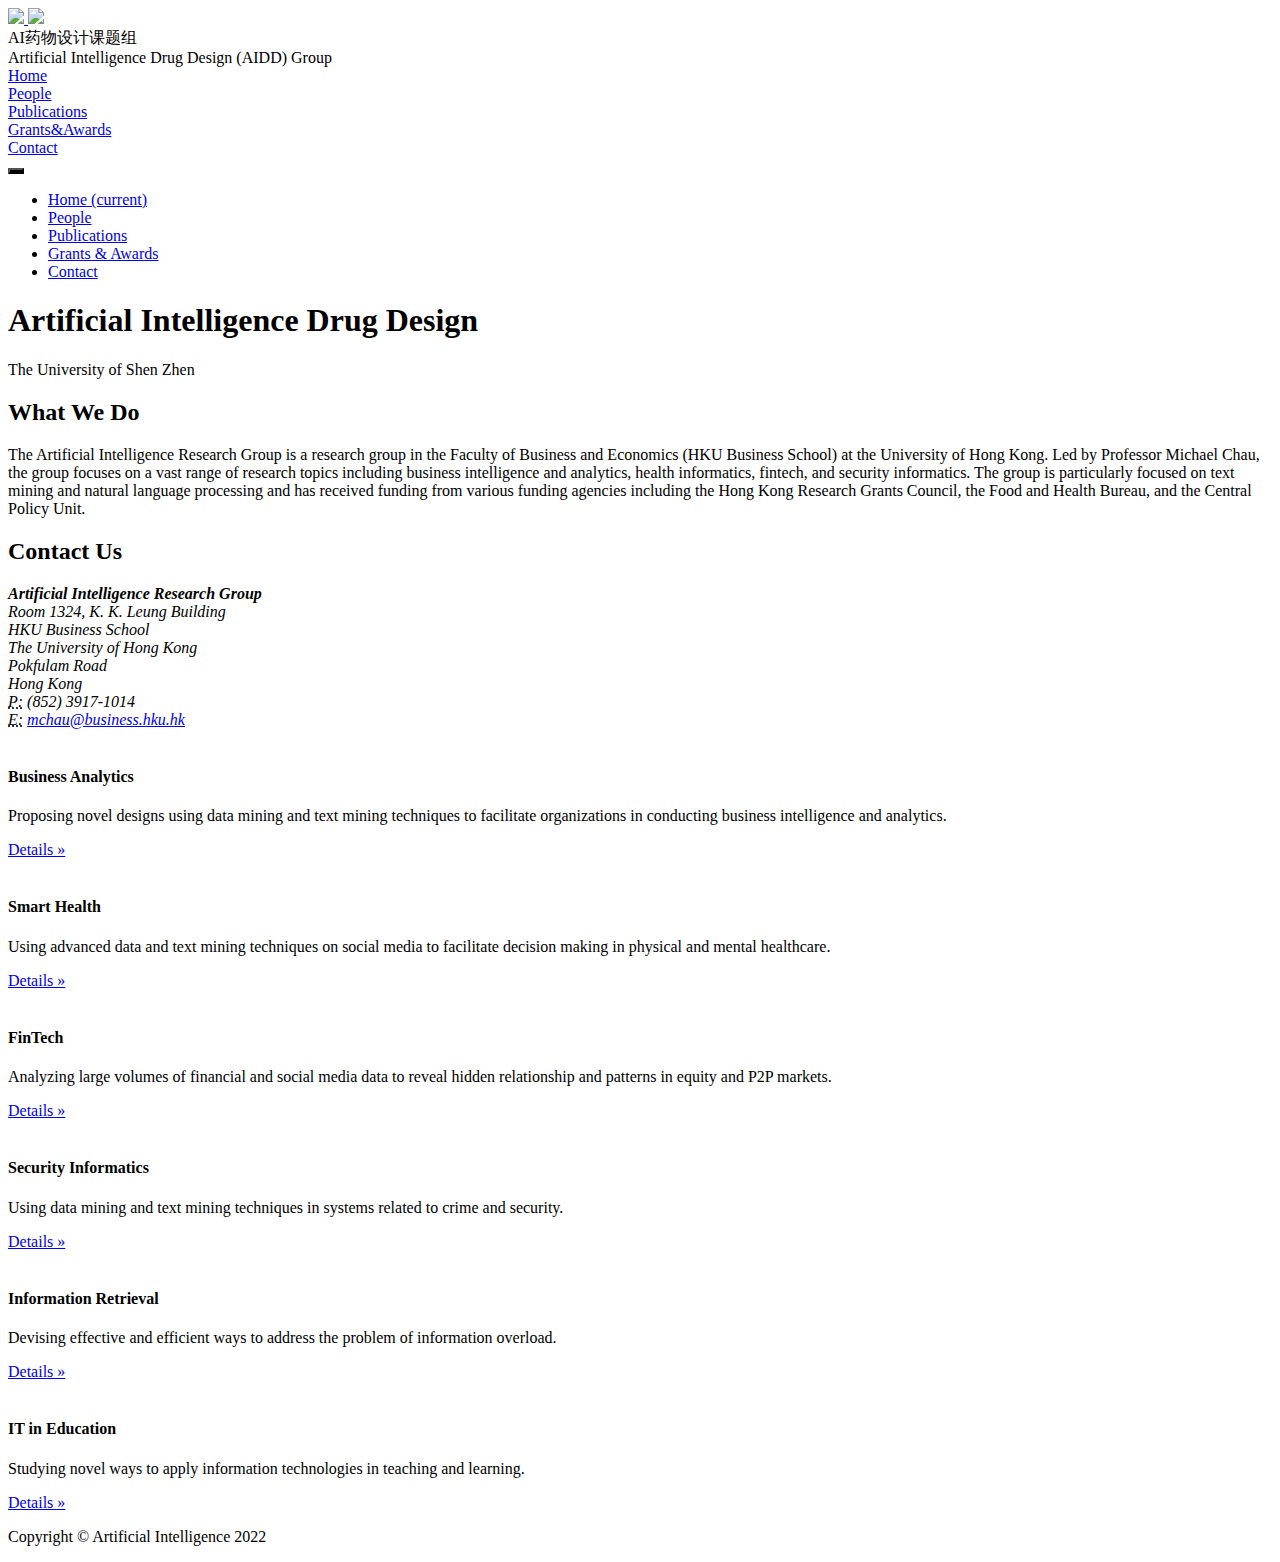
==== index.html @ dc1fd249 "Add files via upload" ====
<!DOCTYPE html>
<html lang="en">
<head>
    <meta charset="UTF-8">
    <meta http-equiv="X-UA-Compatible" content="IE=edge">
    <meta name="viewport" content="width=device-width, initial-scale=1">
    <!-- 上述3个meta标签*必须*放在最前面，任何其他内容都*必须*跟随其后！ -->
    <title>Bootstrap 101 Template</title>


    <title>Title</title>
</head>
<link rel="stylesheet" href="css/bootstrap.min.css">
<link rel="stylesheet" href="css/common.css">
<link rel="stylesheet" href="css/index.css">
<link >
<link rel="stylesheet" href="css/HKUCSS.css">
<style>


    @font-face {
        font-family:Glyphicons Halflings;
        src: url(fonts/glyphicons-halflings-regular.eot);
        src: url(fonts/glyphicons-halflings-regular.svg);
        src: url(fonts/glyphicons-halflings-regular.ttf);
        src: url(fonts/glyphicons-halflings-regular.woff);
        src: url(fonts/glyphicons-halflings-regular.woff2);
    }



</style>


<body>

<div class="header" >
    <div class="head-cont">
        <div class="head-left">
            <a href="/" class="home-img">
                <img src="img/深带图标.png" class="logo_school" />
                <img src="img/带logo2.png" class="logo_collage" />
            </a>
            <div class="head-txt">
                <div class="name b">AI药物设计课题组</div>
                <div class="small">Artificial Intelligence Drug Design (AIDD) Group</div>
            </div>
        </div>



            <div class="head-right" style="border: red">
                <div class="pc-con" style="border: red">
                    <div class="head-nav2" style="background-color: ">
                        <div class="nav active">
                            <a href="/">Home</a>
                        </div>
                        <div class="nav">
                            <a href="pages/university/index">People</a>
                        </div>

                        <div class="nav">
                            <a href="pages/organization/index">Publications</a>
                        </div>
                        <div class="nav">
                            <a href="pages/teacherTeam/index?p=1&zc=1">Grants&Awards</a>
                        </div>
                        <div class="nav">
                            <a href="pages/research/index?y=2023">Contact</a>
                        </div>
                    </div>
                </div>

                <div class="mobile-con">
                    <button class="navbar-toggler" type="button" data-toggle="collapse" data-target="#navbarResponsive" style="background-color: black" >
                        <span class="glyphicon glyphicon-th-list"></span>
<!--                        <span class="glyphicon glyphicon-user"></span>-->
                    </button>
                    <div class="collapse navbar-collapse" id="navbarResponsive">
                        <ul class="navbar-nav ml-auto">
                            <li class="nav-item active">
                                <a class="nav-link" href="index.html" >Home
                                    <span class="sr-only">(current)</span>
                                </a>
                            </li>

                            <li class="nav-item">
                                <a class="nav-link" href="people.html" >People</a>
                            </li>

                            <li class="nav-item">
                                <a class="nav-link" href="publications.html">Publications</a>
                            </li>

                            <li class="nav-item">
                                <a class="nav-link" href="grants.html">Grants & Awards</a>
                            </li>

                            <li class="nav-item">
                                <a class="nav-link" href="contact.html">Contact</a>
                            </li>
                        </ul>
                    </div>


                    <!--            <a href="javascript:void(0)" class="nav-btn"></a>-->
                    <!--            <div class="container">-->
                    <!--            </div>-->
                </div> <!-- mobile -->




                <!-- -->
            </div>

    </div>


</div>




<!-- Header with Background Image -->
<header class="business-header clearfix">
    <div class="container">
        <div class="row">
            <div class="col-lg-12">
                <!-- <h1 class="display-4 text-center text-white mt-4">Artificial Intelligence Research</h1> -->
                <h1 class="h1 text-center text-white mt-4">Artificial Intelligence Drug Design</h1>
                <p class = "lead text-center text-white">The University of Shen Zhen</p>
            </div>
            <div class="clearfix"></div>
        </div>
        <div class="clearfix"></div>
    </div>
    <div class="clearfix"></div>
</header>

<!--&lt;!&ndash; Page Content &ndash;&gt;-->
<!--<div class="container">-->

<!--    <div class="row">-->
<!--        <div class="col-sm-8">-->
<!--            <h2 class="mt-4">What We Do</h2>-->
<!--            <p>The Artificial Intelligence Research Group is a research group in the Faculty of Business and Economics (HKU Business School) at the University of Hong Kong.-->
<!--                Led by Professor Michael Chau, the group focuses on a vast range of research topics including business intelligence and analytics, health informatics,-->
<!--                fintech, and security informatics. The group is particularly focused on text mining and natural language processing and has received funding from various-->
<!--                funding agencies including the Hong Kong Research Grants Council, the Food and Health Bureau, and the Central Policy Unit.-->
<!--                &lt;!&ndash;-->
<!--                <p>-->
<!--                  <a class="btn btn-primary btn-lg" href="./contact.html">Call to Action &raquo;</a>-->
<!--                </p>-->
<!--                &ndash;&gt;-->
<!--        </div>-->
<!--        <div class="col-sm-4">-->
<!--            <h2 class="mt-4">Contact Us</h2>-->
<!--            <address>-->
<!--                <strong>Artificial Intelligence Research Group</strong>-->
<!--                <br>Room 1324, K. K. Leung Building-->
<!--                <br>HKU Business School-->
<!--                <br>The University of Hong Kong-->
<!--                <br>Pokfulam Road-->
<!--                <br>Hong Kong-->
<!--                <br>-->
<!--            </address>-->
<!--            <address>-->
<!--                <abbr title="Phone">P:</abbr>-->
<!--                (852) 3917-1014-->
<!--                <br>-->
<!--                <abbr title="Email">E:</abbr>-->
<!--                <a href="mailto:mchau@business.hku.hk">mchau@business.hku.hk</a>-->
<!--            </address>-->
<!--        </div>-->
<!--    </div>-->
<!--    &lt;!&ndash; /.row &ndash;&gt;-->

<!--    <div class="row">-->
<!--        <div class="col-sm-4 my-4">-->
<!--            <div class="card">-->
<!--                <img class="card-img-top" src="./img/index/bus-intel-300-200.png" alt="">-->
<!--                <div class="card-body">-->
<!--                    <h4 class="card-title">Business Analytics</h4>-->
<!--                    <p class="card-text">Proposing novel designs using data mining and text mining techniques to facilitate organizations in conducting business intelligence and analytics.</p>-->
<!--                </div>-->

<!--                <div class="card-footer">-->
<!--                    <a href="./analytics.html" class="btn btn-primary">Details &raquo;</a>-->
<!--                </div>-->

<!--            </div>-->
<!--        </div>-->
<!--        <div class="col-sm-4 my-4">-->
<!--            <div class="card">-->
<!--                <img class="card-img-top" src="./img/index/smart-health-300-200.png" alt="">-->
<!--                <div class="card-body">-->
<!--                    <h4 class="card-title">Smart Health</h4>-->
<!--                    <p class="card-text">Using advanced data and text mining techniques on social media to facilitate decision making in physical and mental healthcare.</p>-->
<!--                </div>-->

<!--                <div class="card-footer">-->
<!--                    <a href="./healthcare.html" class="btn btn-primary">Details &raquo;</a>-->
<!--                </div>-->
<!--            </div>-->
<!--        </div>-->
<!--        <div class="col-sm-4 my-4">-->
<!--            <div class="card">-->
<!--                <img class="card-img-top" src="./img/index/fintech-300-200.png" alt="">-->
<!--                <div class="card-body">-->
<!--                    <h4 class="card-title">FinTech</h4>-->
<!--                    <p class="card-text">Analyzing large volumes of financial and social media data to reveal hidden relationship and patterns in equity and P2P markets.</p>-->
<!--                </div>-->
<!--                <div class="card-footer">-->
<!--                    <a href="./fintech.html" class="btn btn-primary">Details &raquo;</a>-->
<!--                </div>-->
<!--            </div>-->
<!--        </div>-->

<!--        <div class="col-sm-4 my-4">-->
<!--            <div class="card">-->
<!--                <img class="card-img-top" src="./img/index/security-informatics-300-200.png" alt="">-->
<!--                <div class="card-body">-->
<!--                    <h4 class="card-title">Security Informatics</h4>-->
<!--                    <p class="card-text">Using data mining and text mining techniques in systems related to crime and security.</p>-->
<!--                </div>-->

<!--                <div class="card-footer">-->
<!--                    <a href="./security.html" class="btn btn-primary">Details &raquo;</a>-->
<!--                </div>-->
<!--            </div>-->
<!--        </div>-->


<!--        <div class="col-sm-4 my-4">-->
<!--            <div class="card">-->
<!--                <img class="card-img-top" src="./img/index/info-retrieval-300-200.png" alt="">-->
<!--                <div class="card-body">-->
<!--                    <h4 class="card-title">Information Retrieval</h4>-->
<!--                    <p class="card-text">Devising effective and efficient ways to address the problem of information overload.</p>-->
<!--                </div>-->

<!--                <div class="card-footer">-->
<!--                    <a href="./retrieval.html" class="btn btn-primary">Details &raquo;</a>-->
<!--                </div>-->
<!--            </div>-->
<!--        </div>-->

<!--        <div class="col-sm-4 my-4">-->
<!--            <div class="card">-->
<!--                <img class="card-img-top" src="./img/index/it-edu-300-200.png" alt="">-->
<!--                <div class="card-body">-->
<!--                    <h4 class="card-title">IT in Education</h4>-->
<!--                    <p class="card-text">Studying novel ways to apply information technologies in teaching and learning.</p>-->
<!--                </div>-->

<!--                <div class="card-footer">-->
<!--                    <a href="./education.html" class="btn btn-primary">Details &raquo;</a>-->
<!--                </div>-->
<!--            </div>-->
<!--        </div>-->

<!--    </div>-->
<!--    &lt;!&ndash; /.row &ndash;&gt;-->

<!--</div>-->
<!--&lt;!&ndash; /.container &ndash;&gt;-->

<!--&lt;!&ndash; Footer &ndash;&gt;-->
<!--<footer class="py-5 bg-dark">-->
<!--    <div class="container">-->
<!--        <p class="m-0 text-center text-white">Copyright &copy; Artificial Intelligence 2022</p>-->
<!--    </div>-->
<!--    &lt;!&ndash; /.container &ndash;&gt;-->
<!--</footer>-->

<!-- Page Content -->
<div class="container">

    <div class="row">
        <div class="col-sm-8">
            <h2 class="mt-4">What We Do</h2>
            <p>The Artificial Intelligence Research Group is a research group in the Faculty of Business and Economics (HKU Business School) at the University of Hong Kong.
                Led by Professor Michael Chau, the group focuses on a vast range of research topics including business intelligence and analytics, health informatics,
                fintech, and security informatics. The group is particularly focused on text mining and natural language processing and has received funding from various
                funding agencies including the Hong Kong Research Grants Council, the Food and Health Bureau, and the Central Policy Unit.
                <!--
                <p>
                  <a class="btn btn-primary btn-lg" href="./contact.html">Call to Action &raquo;</a>
                </p>
                -->
        </div>
        <div class="col-sm-4">
            <h2 class="mt-4">Contact Us</h2>
            <address>
                <strong>Artificial Intelligence Research Group</strong>
                <br>Room 1324, K. K. Leung Building
                <br>HKU Business School
                <br>The University of Hong Kong
                <br>Pokfulam Road
                <br>Hong Kong
                <br>
            </address>
            <address>
                <abbr title="Phone">P:</abbr>
                (852) 3917-1014
                <br>
                <abbr title="Email">E:</abbr>
                <a href="mailto:mchau@business.hku.hk">mchau@business.hku.hk</a>
            </address>
        </div>
    </div>
    <!-- /.row -->

    <div class="row">
        <div class="col-sm-4 my-4">
            <div class="card">
                <img class="card-img-top" src="./img/index/bus-intel-300-200.png" alt="">
                <div class="card-body">
                    <h4 class="card-title">Business Analytics</h4>
                    <p class="card-text">Proposing novel designs using data mining and text mining techniques to facilitate organizations in conducting business intelligence and analytics.</p>
                </div>

                <div class="card-footer">
                    <a href="./analytics.html" class="btn btn-primary">Details &raquo;</a>
                </div>

            </div>
        </div>
        <div class="col-sm-4 my-4">
            <div class="card">
                <img class="card-img-top" src="./img/index/smart-health-300-200.png" alt="">
                <div class="card-body">
                    <h4 class="card-title">Smart Health</h4>
                    <p class="card-text">Using advanced data and text mining techniques on social media to facilitate decision making in physical and mental healthcare.</p>
                </div>

                <div class="card-footer">
                    <a href="./healthcare.html" class="btn btn-primary">Details &raquo;</a>
                </div>
            </div>
        </div>
        <div class="col-sm-4 my-4">
            <div class="card">
                <img class="card-img-top" src="./img/index/fintech-300-200.png" alt="">
                <div class="card-body">
                    <h4 class="card-title">FinTech</h4>
                    <p class="card-text">Analyzing large volumes of financial and social media data to reveal hidden relationship and patterns in equity and P2P markets.</p>
                </div>
                <div class="card-footer">
                    <a href="./fintech.html" class="btn btn-primary">Details &raquo;</a>
                </div>
            </div>
        </div>

        <div class="col-sm-4 my-4">
            <div class="card">
                <img class="card-img-top" src="./img/index/security-informatics-300-200.png" alt="">
                <div class="card-body">
                    <h4 class="card-title">Security Informatics</h4>
                    <p class="card-text">Using data mining and text mining techniques in systems related to crime and security.</p>
                </div>

                <div class="card-footer">
                    <a href="./security.html" class="btn btn-primary">Details &raquo;</a>
                </div>
            </div>
        </div>


        <div class="col-sm-4 my-4">
            <div class="card">
                <img class="card-img-top" src="./img/index/info-retrieval-300-200.png" alt="">
                <div class="card-body">
                    <h4 class="card-title">Information Retrieval</h4>
                    <p class="card-text">Devising effective and efficient ways to address the problem of information overload.</p>
                </div>

                <div class="card-footer">
                    <a href="./retrieval.html" class="btn btn-primary">Details &raquo;</a>
                </div>
            </div>
        </div>

        <div class="col-sm-4 my-4">
            <div class="card">
                <img class="card-img-top" src="./img/index/it-edu-300-200.png" alt="">
                <div class="card-body">
                    <h4 class="card-title">IT in Education</h4>
                    <p class="card-text">Studying novel ways to apply information technologies in teaching and learning.</p>
                </div>

                <div class="card-footer">
                    <a href="./education.html" class="btn btn-primary">Details &raquo;</a>
                </div>
            </div>
        </div>

    </div>
    <!-- /.row -->

</div>
<!-- /.container -->

<!-- Footer -->
<footer class="py-5 bg-dark">
    <div class="container-fluid">

        <p class="m-0 text-center text-white">Copyright &copy; Artificial Intelligence 2022</p>
    </div>
    <!-- /.container -->
</footer>











</body>
<script src="css/jquery-3.4.1.js"></script>
<script src="css/bootstrap.min.js"></script>
<script src="css/common.js"></script>
</html>






<!--                </div>-->

<!--            </div>-->
<!--       </div>-->
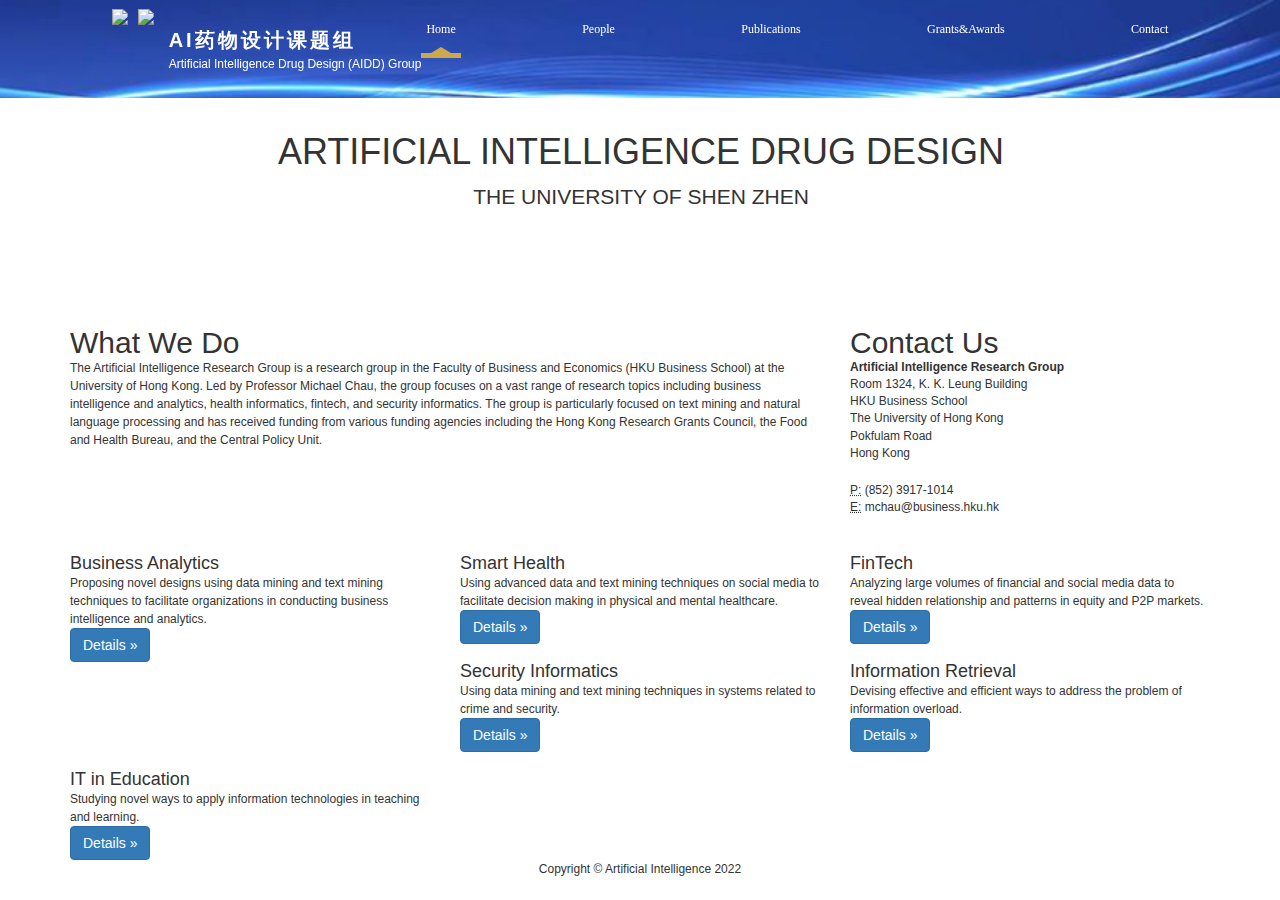
==== commit 07b3de16: "Update index.html" ====
--- a/index.html
+++ b/index.html
@@ -1,438 +1,438 @@
-<!DOCTYPE html>
-<html lang="en">
-<head>
-    <meta charset="UTF-8">
-    <meta http-equiv="X-UA-Compatible" content="IE=edge">
-    <meta name="viewport" content="width=device-width, initial-scale=1">
-    <!-- 上述3个meta标签*必须*放在最前面，任何其他内容都*必须*跟随其后！ -->
-    <title>Bootstrap 101 Template</title>
-
-
-    <title>Title</title>
-</head>
-<link rel="stylesheet" href="css/bootstrap.min.css">
-<link rel="stylesheet" href="css/common.css">
-<link rel="stylesheet" href="css/index.css">
-<link >
-<link rel="stylesheet" href="css/HKUCSS.css">
-<style>
-
-
-    @font-face {
-        font-family:Glyphicons Halflings;
-        src: url(fonts/glyphicons-halflings-regular.eot);
-        src: url(fonts/glyphicons-halflings-regular.svg);
-        src: url(fonts/glyphicons-halflings-regular.ttf);
-        src: url(fonts/glyphicons-halflings-regular.woff);
-        src: url(fonts/glyphicons-halflings-regular.woff2);
-    }
-
-
-
-</style>
-
-
-<body>
-
-<div class="header" >
-    <div class="head-cont">
-        <div class="head-left">
-            <a href="/" class="home-img">
-                <img src="img/深带图标.png" class="logo_school" />
-                <img src="img/带logo2.png" class="logo_collage" />
-            </a>
-            <div class="head-txt">
-                <div class="name b">AI药物设计课题组</div>
-                <div class="small">Artificial Intelligence Drug Design (AIDD) Group</div>
-            </div>
-        </div>
-
-
-
-            <div class="head-right" style="border: red">
-                <div class="pc-con" style="border: red">
-                    <div class="head-nav2" style="background-color: ">
-                        <div class="nav active">
-                            <a href="/">Home</a>
-                        </div>
-                        <div class="nav">
-                            <a href="pages/university/index">People</a>
-                        </div>
-
-                        <div class="nav">
-                            <a href="pages/organization/index">Publications</a>
-                        </div>
-                        <div class="nav">
-                            <a href="pages/teacherTeam/index?p=1&zc=1">Grants&Awards</a>
-                        </div>
-                        <div class="nav">
-                            <a href="pages/research/index?y=2023">Contact</a>
-                        </div>
-                    </div>
-                </div>
-
-                <div class="mobile-con">
-                    <button class="navbar-toggler" type="button" data-toggle="collapse" data-target="#navbarResponsive" style="background-color: black" >
-                        <span class="glyphicon glyphicon-th-list"></span>
-<!--                        <span class="glyphicon glyphicon-user"></span>-->
-                    </button>
-                    <div class="collapse navbar-collapse" id="navbarResponsive">
-                        <ul class="navbar-nav ml-auto">
-                            <li class="nav-item active">
-                                <a class="nav-link" href="index.html" >Home
-                                    <span class="sr-only">(current)</span>
-                                </a>
-                            </li>
-
-                            <li class="nav-item">
-                                <a class="nav-link" href="people.html" >People</a>
-                            </li>
-
-                            <li class="nav-item">
-                                <a class="nav-link" href="publications.html">Publications</a>
-                            </li>
-
-                            <li class="nav-item">
-                                <a class="nav-link" href="grants.html">Grants & Awards</a>
-                            </li>
-
-                            <li class="nav-item">
-                                <a class="nav-link" href="contact.html">Contact</a>
-                            </li>
-                        </ul>
-                    </div>
-
-
-                    <!--            <a href="javascript:void(0)" class="nav-btn"></a>-->
-                    <!--            <div class="container">-->
-                    <!--            </div>-->
-                </div> <!-- mobile -->
-
-
-
-
-                <!-- -->
-            </div>
-
-    </div>
-
-
-</div>
-
-
-
-
-<!-- Header with Background Image -->
-<header class="business-header clearfix">
-    <div class="container">
-        <div class="row">
-            <div class="col-lg-12">
-                <!-- <h1 class="display-4 text-center text-white mt-4">Artificial Intelligence Research</h1> -->
-                <h1 class="h1 text-center text-white mt-4">Artificial Intelligence Drug Design</h1>
-                <p class = "lead text-center text-white">The University of Shen Zhen</p>
-            </div>
-            <div class="clearfix"></div>
-        </div>
-        <div class="clearfix"></div>
-    </div>
-    <div class="clearfix"></div>
-</header>
-
-<!--&lt;!&ndash; Page Content &ndash;&gt;-->
-<!--<div class="container">-->
-
-<!--    <div class="row">-->
-<!--        <div class="col-sm-8">-->
-<!--            <h2 class="mt-4">What We Do</h2>-->
-<!--            <p>The Artificial Intelligence Research Group is a research group in the Faculty of Business and Economics (HKU Business School) at the University of Hong Kong.-->
-<!--                Led by Professor Michael Chau, the group focuses on a vast range of research topics including business intelligence and analytics, health informatics,-->
-<!--                fintech, and security informatics. The group is particularly focused on text mining and natural language processing and has received funding from various-->
-<!--                funding agencies including the Hong Kong Research Grants Council, the Food and Health Bureau, and the Central Policy Unit.-->
-<!--                &lt;!&ndash;-->
-<!--                <p>-->
-<!--                  <a class="btn btn-primary btn-lg" href="./contact.html">Call to Action &raquo;</a>-->
-<!--                </p>-->
-<!--                &ndash;&gt;-->
-<!--        </div>-->
-<!--        <div class="col-sm-4">-->
-<!--            <h2 class="mt-4">Contact Us</h2>-->
-<!--            <address>-->
-<!--                <strong>Artificial Intelligence Research Group</strong>-->
-<!--                <br>Room 1324, K. K. Leung Building-->
-<!--                <br>HKU Business School-->
-<!--                <br>The University of Hong Kong-->
-<!--                <br>Pokfulam Road-->
-<!--                <br>Hong Kong-->
-<!--                <br>-->
-<!--            </address>-->
-<!--            <address>-->
-<!--                <abbr title="Phone">P:</abbr>-->
-<!--                (852) 3917-1014-->
-<!--                <br>-->
-<!--                <abbr title="Email">E:</abbr>-->
-<!--                <a href="mailto:mchau@business.hku.hk">mchau@business.hku.hk</a>-->
-<!--            </address>-->
-<!--        </div>-->
-<!--    </div>-->
-<!--    &lt;!&ndash; /.row &ndash;&gt;-->
-
-<!--    <div class="row">-->
-<!--        <div class="col-sm-4 my-4">-->
-<!--            <div class="card">-->
-<!--                <img class="card-img-top" src="./img/index/bus-intel-300-200.png" alt="">-->
-<!--                <div class="card-body">-->
-<!--                    <h4 class="card-title">Business Analytics</h4>-->
-<!--                    <p class="card-text">Proposing novel designs using data mining and text mining techniques to facilitate organizations in conducting business intelligence and analytics.</p>-->
-<!--                </div>-->
-
-<!--                <div class="card-footer">-->
-<!--                    <a href="./analytics.html" class="btn btn-primary">Details &raquo;</a>-->
-<!--                </div>-->
-
-<!--            </div>-->
-<!--        </div>-->
-<!--        <div class="col-sm-4 my-4">-->
-<!--            <div class="card">-->
-<!--                <img class="card-img-top" src="./img/index/smart-health-300-200.png" alt="">-->
-<!--                <div class="card-body">-->
-<!--                    <h4 class="card-title">Smart Health</h4>-->
-<!--                    <p class="card-text">Using advanced data and text mining techniques on social media to facilitate decision making in physical and mental healthcare.</p>-->
-<!--                </div>-->
-
-<!--                <div class="card-footer">-->
-<!--                    <a href="./healthcare.html" class="btn btn-primary">Details &raquo;</a>-->
-<!--                </div>-->
-<!--            </div>-->
-<!--        </div>-->
-<!--        <div class="col-sm-4 my-4">-->
-<!--            <div class="card">-->
-<!--                <img class="card-img-top" src="./img/index/fintech-300-200.png" alt="">-->
-<!--                <div class="card-body">-->
-<!--                    <h4 class="card-title">FinTech</h4>-->
-<!--                    <p class="card-text">Analyzing large volumes of financial and social media data to reveal hidden relationship and patterns in equity and P2P markets.</p>-->
-<!--                </div>-->
-<!--                <div class="card-footer">-->
-<!--                    <a href="./fintech.html" class="btn btn-primary">Details &raquo;</a>-->
-<!--                </div>-->
-<!--            </div>-->
-<!--        </div>-->
-
-<!--        <div class="col-sm-4 my-4">-->
-<!--            <div class="card">-->
-<!--                <img class="card-img-top" src="./img/index/security-informatics-300-200.png" alt="">-->
-<!--                <div class="card-body">-->
-<!--                    <h4 class="card-title">Security Informatics</h4>-->
-<!--                    <p class="card-text">Using data mining and text mining techniques in systems related to crime and security.</p>-->
-<!--                </div>-->
-
-<!--                <div class="card-footer">-->
-<!--                    <a href="./security.html" class="btn btn-primary">Details &raquo;</a>-->
-<!--                </div>-->
-<!--            </div>-->
-<!--        </div>-->
-
-
-<!--        <div class="col-sm-4 my-4">-->
-<!--            <div class="card">-->
-<!--                <img class="card-img-top" src="./img/index/info-retrieval-300-200.png" alt="">-->
-<!--                <div class="card-body">-->
-<!--                    <h4 class="card-title">Information Retrieval</h4>-->
-<!--                    <p class="card-text">Devising effective and efficient ways to address the problem of information overload.</p>-->
-<!--                </div>-->
-
-<!--                <div class="card-footer">-->
-<!--                    <a href="./retrieval.html" class="btn btn-primary">Details &raquo;</a>-->
-<!--                </div>-->
-<!--            </div>-->
-<!--        </div>-->
-
-<!--        <div class="col-sm-4 my-4">-->
-<!--            <div class="card">-->
-<!--                <img class="card-img-top" src="./img/index/it-edu-300-200.png" alt="">-->
-<!--                <div class="card-body">-->
-<!--                    <h4 class="card-title">IT in Education</h4>-->
-<!--                    <p class="card-text">Studying novel ways to apply information technologies in teaching and learning.</p>-->
-<!--                </div>-->
-
-<!--                <div class="card-footer">-->
-<!--                    <a href="./education.html" class="btn btn-primary">Details &raquo;</a>-->
-<!--                </div>-->
-<!--            </div>-->
-<!--        </div>-->
-
-<!--    </div>-->
-<!--    &lt;!&ndash; /.row &ndash;&gt;-->
-
-<!--</div>-->
-<!--&lt;!&ndash; /.container &ndash;&gt;-->
-
-<!--&lt;!&ndash; Footer &ndash;&gt;-->
-<!--<footer class="py-5 bg-dark">-->
-<!--    <div class="container">-->
-<!--        <p class="m-0 text-center text-white">Copyright &copy; Artificial Intelligence 2022</p>-->
-<!--    </div>-->
-<!--    &lt;!&ndash; /.container &ndash;&gt;-->
-<!--</footer>-->
-
-<!-- Page Content -->
-<div class="container">
-
-    <div class="row">
-        <div class="col-sm-8">
-            <h2 class="mt-4">What We Do</h2>
-            <p>The Artificial Intelligence Research Group is a research group in the Faculty of Business and Economics (HKU Business School) at the University of Hong Kong.
-                Led by Professor Michael Chau, the group focuses on a vast range of research topics including business intelligence and analytics, health informatics,
-                fintech, and security informatics. The group is particularly focused on text mining and natural language processing and has received funding from various
-                funding agencies including the Hong Kong Research Grants Council, the Food and Health Bureau, and the Central Policy Unit.
-                <!--
-                <p>
-                  <a class="btn btn-primary btn-lg" href="./contact.html">Call to Action &raquo;</a>
-                </p>
-                -->
-        </div>
-        <div class="col-sm-4">
-            <h2 class="mt-4">Contact Us</h2>
-            <address>
-                <strong>Artificial Intelligence Research Group</strong>
-                <br>Room 1324, K. K. Leung Building
-                <br>HKU Business School
-                <br>The University of Hong Kong
-                <br>Pokfulam Road
-                <br>Hong Kong
-                <br>
-            </address>
-            <address>
-                <abbr title="Phone">P:</abbr>
-                (852) 3917-1014
-                <br>
-                <abbr title="Email">E:</abbr>
-                <a href="mailto:mchau@business.hku.hk">mchau@business.hku.hk</a>
-            </address>
-        </div>
-    </div>
-    <!-- /.row -->
-
-    <div class="row">
-        <div class="col-sm-4 my-4">
-            <div class="card">
-                <img class="card-img-top" src="./img/index/bus-intel-300-200.png" alt="">
-                <div class="card-body">
-                    <h4 class="card-title">Business Analytics</h4>
-                    <p class="card-text">Proposing novel designs using data mining and text mining techniques to facilitate organizations in conducting business intelligence and analytics.</p>
-                </div>
-
-                <div class="card-footer">
-                    <a href="./analytics.html" class="btn btn-primary">Details &raquo;</a>
-                </div>
-
-            </div>
-        </div>
-        <div class="col-sm-4 my-4">
-            <div class="card">
-                <img class="card-img-top" src="./img/index/smart-health-300-200.png" alt="">
-                <div class="card-body">
-                    <h4 class="card-title">Smart Health</h4>
-                    <p class="card-text">Using advanced data and text mining techniques on social media to facilitate decision making in physical and mental healthcare.</p>
-                </div>
-
-                <div class="card-footer">
-                    <a href="./healthcare.html" class="btn btn-primary">Details &raquo;</a>
-                </div>
-            </div>
-        </div>
-        <div class="col-sm-4 my-4">
-            <div class="card">
-                <img class="card-img-top" src="./img/index/fintech-300-200.png" alt="">
-                <div class="card-body">
-                    <h4 class="card-title">FinTech</h4>
-                    <p class="card-text">Analyzing large volumes of financial and social media data to reveal hidden relationship and patterns in equity and P2P markets.</p>
-                </div>
-                <div class="card-footer">
-                    <a href="./fintech.html" class="btn btn-primary">Details &raquo;</a>
-                </div>
-            </div>
-        </div>
-
-        <div class="col-sm-4 my-4">
-            <div class="card">
-                <img class="card-img-top" src="./img/index/security-informatics-300-200.png" alt="">
-                <div class="card-body">
-                    <h4 class="card-title">Security Informatics</h4>
-                    <p class="card-text">Using data mining and text mining techniques in systems related to crime and security.</p>
-                </div>
-
-                <div class="card-footer">
-                    <a href="./security.html" class="btn btn-primary">Details &raquo;</a>
-                </div>
-            </div>
-        </div>
-
-
-        <div class="col-sm-4 my-4">
-            <div class="card">
-                <img class="card-img-top" src="./img/index/info-retrieval-300-200.png" alt="">
-                <div class="card-body">
-                    <h4 class="card-title">Information Retrieval</h4>
-                    <p class="card-text">Devising effective and efficient ways to address the problem of information overload.</p>
-                </div>
-
-                <div class="card-footer">
-                    <a href="./retrieval.html" class="btn btn-primary">Details &raquo;</a>
-                </div>
-            </div>
-        </div>
-
-        <div class="col-sm-4 my-4">
-            <div class="card">
-                <img class="card-img-top" src="./img/index/it-edu-300-200.png" alt="">
-                <div class="card-body">
-                    <h4 class="card-title">IT in Education</h4>
-                    <p class="card-text">Studying novel ways to apply information technologies in teaching and learning.</p>
-                </div>
-
-                <div class="card-footer">
-                    <a href="./education.html" class="btn btn-primary">Details &raquo;</a>
-                </div>
-            </div>
-        </div>
-
-    </div>
-    <!-- /.row -->
-
-</div>
-<!-- /.container -->
-
-<!-- Footer -->
-<footer class="py-5 bg-dark">
-    <div class="container-fluid">
-
-        <p class="m-0 text-center text-white">Copyright &copy; Artificial Intelligence 2022</p>
-    </div>
-    <!-- /.container -->
-</footer>
-
-
-
-
-
-
-
-
-
-
-
-</body>
-<script src="css/jquery-3.4.1.js"></script>
-<script src="css/bootstrap.min.js"></script>
-<script src="css/common.js"></script>
-</html>
-
-
-
-
-
-
-<!--                </div>-->
-
-<!--            </div>-->
-<!--       </div>-->+<!DOCTYPE html>
+<html lang="en">
+<head>
+    <meta charset="UTF-8">
+    <meta http-equiv="X-UA-Compatible" content="IE=edge">
+    <meta name="viewport" content="width=device-width, initial-scale=1">
+    <!-- 上述3个meta标签*必须*放在最前面，任何其他内容都*必须*跟随其后！ -->
+    <title>Bootstrap 101 Template</title>
+
+
+    <title>Title</title>
+</head>
+<link rel="stylesheet" href="src/css/bootstrap.min.css">
+<link rel="stylesheet" href="src/css/common.css">
+<link rel="stylesheet" href="src/css/index.css">
+<link >
+<link rel="stylesheet" href="src/css/HKUCSS.css">
+<style>
+
+
+    @font-face {
+        font-family:Glyphicons Halflings;
+        src: url(fonts/glyphicons-halflings-regular.eot);
+        src: url(fonts/glyphicons-halflings-regular.svg);
+        src: url(fonts/glyphicons-halflings-regular.ttf);
+        src: url(fonts/glyphicons-halflings-regular.woff);
+        src: url(fonts/glyphicons-halflings-regular.woff2);
+    }
+
+
+
+</style>
+
+
+<body>
+
+<div class="header" >
+    <div class="head-cont">
+        <div class="head-left">
+            <a href="/" class="home-img">
+                <img src="img/深带图标.png" class="logo_school" />
+                <img src="img/带logo2.png" class="logo_collage" />
+            </a>
+            <div class="head-txt">
+                <div class="name b">AI药物设计课题组</div>
+                <div class="small">Artificial Intelligence Drug Design (AIDD) Group</div>
+            </div>
+        </div>
+
+
+
+            <div class="head-right" style="border: red">
+                <div class="pc-con" style="border: red">
+                    <div class="head-nav2" style="background-color: ">
+                        <div class="nav active">
+                            <a href="/">Home</a>
+                        </div>
+                        <div class="nav">
+                            <a href="pages/university/index">People</a>
+                        </div>
+
+                        <div class="nav">
+                            <a href="pages/organization/index">Publications</a>
+                        </div>
+                        <div class="nav">
+                            <a href="pages/teacherTeam/index?p=1&zc=1">Grants&Awards</a>
+                        </div>
+                        <div class="nav">
+                            <a href="pages/research/index?y=2023">Contact</a>
+                        </div>
+                    </div>
+                </div>
+
+                <div class="mobile-con">
+                    <button class="navbar-toggler" type="button" data-toggle="collapse" data-target="#navbarResponsive" style="background-color: black" >
+                        <span class="glyphicon glyphicon-th-list"></span>
+<!--                        <span class="glyphicon glyphicon-user"></span>-->
+                    </button>
+                    <div class="collapse navbar-collapse" id="navbarResponsive">
+                        <ul class="navbar-nav ml-auto">
+                            <li class="nav-item active">
+                                <a class="nav-link" href="index.html" >Home
+                                    <span class="sr-only">(current)</span>
+                                </a>
+                            </li>
+
+                            <li class="nav-item">
+                                <a class="nav-link" href="people.html" >People</a>
+                            </li>
+
+                            <li class="nav-item">
+                                <a class="nav-link" href="publications.html">Publications</a>
+                            </li>
+
+                            <li class="nav-item">
+                                <a class="nav-link" href="grants.html">Grants & Awards</a>
+                            </li>
+
+                            <li class="nav-item">
+                                <a class="nav-link" href="contact.html">Contact</a>
+                            </li>
+                        </ul>
+                    </div>
+
+
+                    <!--            <a href="javascript:void(0)" class="nav-btn"></a>-->
+                    <!--            <div class="container">-->
+                    <!--            </div>-->
+                </div> <!-- mobile -->
+
+
+
+
+                <!-- -->
+            </div>
+
+    </div>
+
+
+</div>
+
+
+
+
+<!-- Header with Background Image -->
+<header class="business-header clearfix">
+    <div class="container">
+        <div class="row">
+            <div class="col-lg-12">
+                <!-- <h1 class="display-4 text-center text-white mt-4">Artificial Intelligence Research</h1> -->
+                <h1 class="h1 text-center text-white mt-4">Artificial Intelligence Drug Design</h1>
+                <p class = "lead text-center text-white">The University of Shen Zhen</p>
+            </div>
+            <div class="clearfix"></div>
+        </div>
+        <div class="clearfix"></div>
+    </div>
+    <div class="clearfix"></div>
+</header>
+
+<!--&lt;!&ndash; Page Content &ndash;&gt;-->
+<!--<div class="container">-->
+
+<!--    <div class="row">-->
+<!--        <div class="col-sm-8">-->
+<!--            <h2 class="mt-4">What We Do</h2>-->
+<!--            <p>The Artificial Intelligence Research Group is a research group in the Faculty of Business and Economics (HKU Business School) at the University of Hong Kong.-->
+<!--                Led by Professor Michael Chau, the group focuses on a vast range of research topics including business intelligence and analytics, health informatics,-->
+<!--                fintech, and security informatics. The group is particularly focused on text mining and natural language processing and has received funding from various-->
+<!--                funding agencies including the Hong Kong Research Grants Council, the Food and Health Bureau, and the Central Policy Unit.-->
+<!--                &lt;!&ndash;-->
+<!--                <p>-->
+<!--                  <a class="btn btn-primary btn-lg" href="./contact.html">Call to Action &raquo;</a>-->
+<!--                </p>-->
+<!--                &ndash;&gt;-->
+<!--        </div>-->
+<!--        <div class="col-sm-4">-->
+<!--            <h2 class="mt-4">Contact Us</h2>-->
+<!--            <address>-->
+<!--                <strong>Artificial Intelligence Research Group</strong>-->
+<!--                <br>Room 1324, K. K. Leung Building-->
+<!--                <br>HKU Business School-->
+<!--                <br>The University of Hong Kong-->
+<!--                <br>Pokfulam Road-->
+<!--                <br>Hong Kong-->
+<!--                <br>-->
+<!--            </address>-->
+<!--            <address>-->
+<!--                <abbr title="Phone">P:</abbr>-->
+<!--                (852) 3917-1014-->
+<!--                <br>-->
+<!--                <abbr title="Email">E:</abbr>-->
+<!--                <a href="mailto:mchau@business.hku.hk">mchau@business.hku.hk</a>-->
+<!--            </address>-->
+<!--        </div>-->
+<!--    </div>-->
+<!--    &lt;!&ndash; /.row &ndash;&gt;-->
+
+<!--    <div class="row">-->
+<!--        <div class="col-sm-4 my-4">-->
+<!--            <div class="card">-->
+<!--                <img class="card-img-top" src="./img/index/bus-intel-300-200.png" alt="">-->
+<!--                <div class="card-body">-->
+<!--                    <h4 class="card-title">Business Analytics</h4>-->
+<!--                    <p class="card-text">Proposing novel designs using data mining and text mining techniques to facilitate organizations in conducting business intelligence and analytics.</p>-->
+<!--                </div>-->
+
+<!--                <div class="card-footer">-->
+<!--                    <a href="./analytics.html" class="btn btn-primary">Details &raquo;</a>-->
+<!--                </div>-->
+
+<!--            </div>-->
+<!--        </div>-->
+<!--        <div class="col-sm-4 my-4">-->
+<!--            <div class="card">-->
+<!--                <img class="card-img-top" src="./img/index/smart-health-300-200.png" alt="">-->
+<!--                <div class="card-body">-->
+<!--                    <h4 class="card-title">Smart Health</h4>-->
+<!--                    <p class="card-text">Using advanced data and text mining techniques on social media to facilitate decision making in physical and mental healthcare.</p>-->
+<!--                </div>-->
+
+<!--                <div class="card-footer">-->
+<!--                    <a href="./healthcare.html" class="btn btn-primary">Details &raquo;</a>-->
+<!--                </div>-->
+<!--            </div>-->
+<!--        </div>-->
+<!--        <div class="col-sm-4 my-4">-->
+<!--            <div class="card">-->
+<!--                <img class="card-img-top" src="./img/index/fintech-300-200.png" alt="">-->
+<!--                <div class="card-body">-->
+<!--                    <h4 class="card-title">FinTech</h4>-->
+<!--                    <p class="card-text">Analyzing large volumes of financial and social media data to reveal hidden relationship and patterns in equity and P2P markets.</p>-->
+<!--                </div>-->
+<!--                <div class="card-footer">-->
+<!--                    <a href="./fintech.html" class="btn btn-primary">Details &raquo;</a>-->
+<!--                </div>-->
+<!--            </div>-->
+<!--        </div>-->
+
+<!--        <div class="col-sm-4 my-4">-->
+<!--            <div class="card">-->
+<!--                <img class="card-img-top" src="./img/index/security-informatics-300-200.png" alt="">-->
+<!--                <div class="card-body">-->
+<!--                    <h4 class="card-title">Security Informatics</h4>-->
+<!--                    <p class="card-text">Using data mining and text mining techniques in systems related to crime and security.</p>-->
+<!--                </div>-->
+
+<!--                <div class="card-footer">-->
+<!--                    <a href="./security.html" class="btn btn-primary">Details &raquo;</a>-->
+<!--                </div>-->
+<!--            </div>-->
+<!--        </div>-->
+
+
+<!--        <div class="col-sm-4 my-4">-->
+<!--            <div class="card">-->
+<!--                <img class="card-img-top" src="./img/index/info-retrieval-300-200.png" alt="">-->
+<!--                <div class="card-body">-->
+<!--                    <h4 class="card-title">Information Retrieval</h4>-->
+<!--                    <p class="card-text">Devising effective and efficient ways to address the problem of information overload.</p>-->
+<!--                </div>-->
+
+<!--                <div class="card-footer">-->
+<!--                    <a href="./retrieval.html" class="btn btn-primary">Details &raquo;</a>-->
+<!--                </div>-->
+<!--            </div>-->
+<!--        </div>-->
+
+<!--        <div class="col-sm-4 my-4">-->
+<!--            <div class="card">-->
+<!--                <img class="card-img-top" src="./img/index/it-edu-300-200.png" alt="">-->
+<!--                <div class="card-body">-->
+<!--                    <h4 class="card-title">IT in Education</h4>-->
+<!--                    <p class="card-text">Studying novel ways to apply information technologies in teaching and learning.</p>-->
+<!--                </div>-->
+
+<!--                <div class="card-footer">-->
+<!--                    <a href="./education.html" class="btn btn-primary">Details &raquo;</a>-->
+<!--                </div>-->
+<!--            </div>-->
+<!--        </div>-->
+
+<!--    </div>-->
+<!--    &lt;!&ndash; /.row &ndash;&gt;-->
+
+<!--</div>-->
+<!--&lt;!&ndash; /.container &ndash;&gt;-->
+
+<!--&lt;!&ndash; Footer &ndash;&gt;-->
+<!--<footer class="py-5 bg-dark">-->
+<!--    <div class="container">-->
+<!--        <p class="m-0 text-center text-white">Copyright &copy; Artificial Intelligence 2022</p>-->
+<!--    </div>-->
+<!--    &lt;!&ndash; /.container &ndash;&gt;-->
+<!--</footer>-->
+
+<!-- Page Content -->
+<div class="container">
+
+    <div class="row">
+        <div class="col-sm-8">
+            <h2 class="mt-4">What We Do</h2>
+            <p>The Artificial Intelligence Research Group is a research group in the Faculty of Business and Economics (HKU Business School) at the University of Hong Kong.
+                Led by Professor Michael Chau, the group focuses on a vast range of research topics including business intelligence and analytics, health informatics,
+                fintech, and security informatics. The group is particularly focused on text mining and natural language processing and has received funding from various
+                funding agencies including the Hong Kong Research Grants Council, the Food and Health Bureau, and the Central Policy Unit.
+                <!--
+                <p>
+                  <a class="btn btn-primary btn-lg" href="./contact.html">Call to Action &raquo;</a>
+                </p>
+                -->
+        </div>
+        <div class="col-sm-4">
+            <h2 class="mt-4">Contact Us</h2>
+            <address>
+                <strong>Artificial Intelligence Research Group</strong>
+                <br>Room 1324, K. K. Leung Building
+                <br>HKU Business School
+                <br>The University of Hong Kong
+                <br>Pokfulam Road
+                <br>Hong Kong
+                <br>
+            </address>
+            <address>
+                <abbr title="Phone">P:</abbr>
+                (852) 3917-1014
+                <br>
+                <abbr title="Email">E:</abbr>
+                <a href="mailto:mchau@business.hku.hk">mchau@business.hku.hk</a>
+            </address>
+        </div>
+    </div>
+    <!-- /.row -->
+
+    <div class="row">
+        <div class="col-sm-4 my-4">
+            <div class="card">
+                <img class="card-img-top" src="./img/index/bus-intel-300-200.png" alt="">
+                <div class="card-body">
+                    <h4 class="card-title">Business Analytics</h4>
+                    <p class="card-text">Proposing novel designs using data mining and text mining techniques to facilitate organizations in conducting business intelligence and analytics.</p>
+                </div>
+
+                <div class="card-footer">
+                    <a href="./analytics.html" class="btn btn-primary">Details &raquo;</a>
+                </div>
+
+            </div>
+        </div>
+        <div class="col-sm-4 my-4">
+            <div class="card">
+                <img class="card-img-top" src="./img/index/smart-health-300-200.png" alt="">
+                <div class="card-body">
+                    <h4 class="card-title">Smart Health</h4>
+                    <p class="card-text">Using advanced data and text mining techniques on social media to facilitate decision making in physical and mental healthcare.</p>
+                </div>
+
+                <div class="card-footer">
+                    <a href="./healthcare.html" class="btn btn-primary">Details &raquo;</a>
+                </div>
+            </div>
+        </div>
+        <div class="col-sm-4 my-4">
+            <div class="card">
+                <img class="card-img-top" src="./img/index/fintech-300-200.png" alt="">
+                <div class="card-body">
+                    <h4 class="card-title">FinTech</h4>
+                    <p class="card-text">Analyzing large volumes of financial and social media data to reveal hidden relationship and patterns in equity and P2P markets.</p>
+                </div>
+                <div class="card-footer">
+                    <a href="./fintech.html" class="btn btn-primary">Details &raquo;</a>
+                </div>
+            </div>
+        </div>
+
+        <div class="col-sm-4 my-4">
+            <div class="card">
+                <img class="card-img-top" src="./img/index/security-informatics-300-200.png" alt="">
+                <div class="card-body">
+                    <h4 class="card-title">Security Informatics</h4>
+                    <p class="card-text">Using data mining and text mining techniques in systems related to crime and security.</p>
+                </div>
+
+                <div class="card-footer">
+                    <a href="./security.html" class="btn btn-primary">Details &raquo;</a>
+                </div>
+            </div>
+        </div>
+
+
+        <div class="col-sm-4 my-4">
+            <div class="card">
+                <img class="card-img-top" src="./img/index/info-retrieval-300-200.png" alt="">
+                <div class="card-body">
+                    <h4 class="card-title">Information Retrieval</h4>
+                    <p class="card-text">Devising effective and efficient ways to address the problem of information overload.</p>
+                </div>
+
+                <div class="card-footer">
+                    <a href="./retrieval.html" class="btn btn-primary">Details &raquo;</a>
+                </div>
+            </div>
+        </div>
+
+        <div class="col-sm-4 my-4">
+            <div class="card">
+                <img class="card-img-top" src="./img/index/it-edu-300-200.png" alt="">
+                <div class="card-body">
+                    <h4 class="card-title">IT in Education</h4>
+                    <p class="card-text">Studying novel ways to apply information technologies in teaching and learning.</p>
+                </div>
+
+                <div class="card-footer">
+                    <a href="./education.html" class="btn btn-primary">Details &raquo;</a>
+                </div>
+            </div>
+        </div>
+
+    </div>
+    <!-- /.row -->
+
+</div>
+<!-- /.container -->
+
+<!-- Footer -->
+<footer class="py-5 bg-dark">
+    <div class="container-fluid">
+
+        <p class="m-0 text-center text-white">Copyright &copy; Artificial Intelligence 2022</p>
+    </div>
+    <!-- /.container -->
+</footer>
+
+
+
+
+
+
+
+
+
+
+
+</body>
+<script src="src/css/jquery-3.4.1.js"></script>
+<script src="src/css/bootstrap.min.js"></script>
+<script src="src/css/common.js"></script>
+</html>
+
+
+
+
+
+
+<!--                </div>-->
+
+<!--            </div>-->
+<!--       </div>-->
--- a/src/css/common.css
+++ b/src/css/common.css
@@ -0,0 +1,1580 @@
+/* common */
+html, body{
+    overflow-x: hidden;
+}
+body {
+    font: 400 12px/1.5 'Microsoft YaHei', "Helvetica Neue", Helvetica, Arial, sans-serif;
+    -webkit-tap-highlight-color: transparent;
+    margin: 0 auto;
+    background-color: #fff;
+    -webkit-font-smoothing: antialiased;
+}
+
+img {
+    border: none;
+
+    -ms-interpolation-mode: nearest-neighbor;
+
+    image-rendering: -moz-crisp-edges;
+    image-rendering: -o-crisp-edges;
+    image-rendering: -webkit-optimize-contrast;
+    image-rendering: crisp-edges;
+}
+
+a,
+button,
+input,
+textarea,
+select{
+    outline: none;
+}
+
+::-webkit-scrollbar{
+    width: 6px;
+    height: 6px;
+    background-color: #edf1f5;
+}
+
+::-webkit-scrollbar-track{
+    border-radius: 5px;
+    background-color: #edf1f5;
+}
+
+::-webkit-scrollbar-thumb{
+    border-radius: 5px;
+    background-color: #999;
+}
+
+button{
+    border: 0;
+}
+
+ol,
+dl {
+    list-style: none;
+}
+
+* {
+
+
+    -webkit-font-smoothing: antialiased;
+
+    -webkit-box-sizing: border-box;
+    -moz-box-sizing: border-box;
+    box-sizing: border-box;
+}
+blockquote,
+body,
+dd,
+div,
+dl,
+dt,
+fieldset,
+form,
+h1,
+h2,
+h3,
+h4,
+h5,
+h6,
+input,
+li,
+ol,
+p,
+pre,
+td,
+textarea,
+th,
+ul {
+    margin: 0;
+    padding: 0
+}
+
+table {
+    border-collapse: collapse;
+    border-spacing: 0;
+    max-width:100%;
+}
+
+abbr,
+acronym,
+fieldset,
+img {
+    border: 0
+}
+
+ol,
+ul {
+    list-style: none
+}
+
+caption {
+    text-align: left
+}
+
+q:after,
+q:before {
+    content: ''
+}
+
+img {
+    vertical-align: bottom;
+}
+
+a {
+    text-decoration: none;
+    color: #333;
+}
+a:-webkit-any-link {
+    text-decoration: none;
+}
+
+.clear {
+    clear: both;
+    display: block;
+    overflow: hidden;
+    visibility: hidden;
+    width: 0;
+    height: 0
+}
+
+.clearfix:after {
+    clear: both;
+    content: ".";
+    display: block;
+    height: 0;
+    visibility: hidden;
+}
+
+.clearfix {
+    display: block;
+    *zoom: 1;
+}
+
+.col-c,
+.col-l,
+.col_c,
+.col_l,
+.l {
+    float: left
+}
+
+.col-r,
+.col_r,
+.r,
+.ul-txt li span,
+.ul_txt li span,
+dt span {
+    float: right
+}
+
+.c {
+    clear: both
+}
+
+.n,
+em {
+    font-weight: 400;
+    font-style: normal
+}
+
+.b {
+    font-weight: 700
+}
+
+.i {
+    font-style: italic
+}
+
+.tc {
+    text-align: center
+}
+
+.fl-1 {
+    flex: 1
+}
+
+.small {
+    font-size: 12px;
+}
+
+.l-25 {
+    width: 25%;
+}
+
+.l-30 {
+    width: 30%;
+}
+
+.l-40 {
+    width: 40%;
+}
+
+
+/* color */
+.c_cca84d {
+    color: #cca84d
+}
+.c_333{
+    color: #333;
+}
+.c_666 {
+    color: #666666;
+}
+
+.c_999 {
+    color: #999999;
+}
+
+.c_ccc {
+    color: #cccccc
+}
+
+.c_333399 {
+    color: #333399
+}
+
+.c_433B95 {
+    color: #433B95
+}
+
+.slick-slide img {
+    width: 100%;
+}
+
+
+/* index */
+.header {
+    position: fixed;
+    left: 0;
+    top: 0;
+    width: 100%;
+    height: 98px;
+    background-image: url(../img/bg3.png);
+
+    /*background-repeat: no-repeat;*/
+    background-size: cover;
+    z-index: 200;
+}
+
+.header .head-cont {
+    height: 100%;
+    margin: 0 auto;
+    display: flex;
+    box-sizing: border-box;
+    color: #fff;
+    width: 83.3333%;
+    max-width: 1600px;
+    position: relative;
+}
+
+.header .head-left {
+    height: 100%;
+    display: flex;
+    align-items: center;
+    color: #fff;
+}
+
+.header .home-img {
+    height: 100%;
+    display: flex;
+    align-items: center;
+    padding: 0 5px;
+}
+
+.header .head-left .logo_school,
+.header .head-left .logo_collage {
+    height: 81.6%;
+    margin-right: 10px;
+}
+
+
+
+.header .head-left .head-txt .name {
+    font-size: 20px;
+    letter-spacing: 3px;
+}
+
+.header .head-left .head-txt .small {
+    font-size: 12px;
+    transform-origin: left;
+}
+
+/* head-right */
+.header .head-right {
+    flex: 1;
+    padding-left: 15px;
+}
+
+.head-nav2 .nav>a {
+    text-decoration: none;
+    color: #fff;
+    display: block;
+    height: 100%;
+}
+
+.head-nav1 {
+    text-align: right;
+    height: 40px;
+    padding-top: 10px;
+    box-sizing: border-box;
+    color: #CCCCFF;
+    font-size: 13px;
+}
+
+.head-nav1>a {
+    display: inline-block;
+    margin-right: 20px;
+    color: #CCCCFF;
+}
+
+.head-nav1 .lang_icon,
+.head-nav1 .per_icon,
+.head-nav1 .oa_icon,
+.head-nav1 .lobby_icon {
+    width: 20px;
+    margin-right: 5px;
+    vertical-align: text-bottom;
+}
+
+.head-nav1 .per_icon {
+    width: 16px;
+}
+
+.head-nav1 .person {
+    border: 1px solid rgb(204 204 255 / 32%);
+    padding: 4px;
+    border-radius: 5px;
+    color: #fff;
+}
+
+.head-nav2 {
+    display: flex;
+    width: 100%;
+    height: 58px;
+    line-height: 58px;
+    font-size: 18px;
+    font-family: Microsoft YaHei;
+    font-weight: 400;
+    justify-content: space-between;
+}
+
+.head-nav2 .nav {
+    /*flex: 1;*/
+    text-align: center;
+    cursor: pointer;
+    height: 100%;
+    position: relative;
+    padding:0 5px;
+}
+
+.head-nav2 .nav.active::after,
+.head-nav2 .nav:hover::after {
+    content: '';
+    position: absolute;
+    left: 0;
+    bottom: 0;
+    width: 100%;
+    height: 5px;
+    background-color: #CCA84D;
+}
+.head-nav2 .nav:hover::before,
+.head-nav2 .nav.active::before{
+    content: '';
+    position: absolute;
+    bottom: 5px;
+    width: 0;
+    height: 0;
+    left: 50%;
+    transform: translateX(-50%);
+    border-bottom: 6px solid #CCA84D;
+    border-left: 10px solid transparent;
+    border-right: 10px solid transparent;
+    border-top: none;
+}
+
+.head-nav2 .nav:hover .nav-area {
+    display: flex;
+    justify-content: space-between;
+}
+
+.head-cont .nav-area.active,
+.head-cont .nav-area:hover {
+    display: flex;
+}
+
+.head-cont .nav-area {
+    line-height: 1.3em;
+    position: absolute;
+    top: 58px;
+    left: 50%;
+    width: 100%;
+    min-width: 100px;
+    transform: translateX(-50%);
+    background: rgba(255, 255, 255, 0.95);
+    box-shadow: 0px 2px 4px 0px rgb(0 0 0 / 35%);
+    display: flex;
+    text-align: left;
+    padding: 20px;
+    box-sizing: border-box;
+    display: none;
+}
+
+.head-cont .nav-area.w600 {
+    width: 600px;
+}
+
+.head-cont .nav-area.w150 {
+    width: 150px;
+}
+
+.head-cont .nav-area .p40 {
+    width: 35%;
+}
+.head-cont .nav-area .p60 {
+    width: 65%;
+}
+
+.head-cont .nav-area .p30 {
+    width: 28%;
+}
+.head-cont .nav-area.w600 .nav-area-row{
+    position: relative;
+}
+.head-cont .nav-area.w600 .nav-area-row:not(:last-child)::after{
+    content: '';
+    position: absolute;
+    right: 0;
+    top: 34px;
+    bottom: 10px;
+    width: 1px;
+    border-right: 1px dotted #ccc;
+}
+
+.head-cont .nav-area a {
+    text-decoration: none;
+    display: block;
+    color: #666;
+    font-size: 14px;
+}
+.head-cont .nav-area a:not(:first-child) {
+    margin-top: 5px;
+}
+.head-cont .nav-area a.item{
+    position: relative;
+}
+.head-cont .nav-area a.item::before{
+    content: '';
+    position: absolute;
+    left: -10px;
+    top: 50%;
+    transform: translateY(-50%);
+    width: 5px;
+    height: 5px;
+    background-color: #cca84d;
+}
+
+.head-cont .nav-area a:last-child {
+    padding-bottom: 0;
+}
+
+.head-cont .nav-area a:hover,
+.head-cont .nav-area a.active {
+    color: #996600;
+}
+
+.head-nav1>a{
+    vertical-align: middle;
+}
+.top-search{
+    display: inline-block;
+    vertical-align: middle;
+    position: relative;
+    z-index: 5;
+    font-size: 0;
+    margin-right: 20px;
+}
+.top-search .icon{
+    position: relative;
+    z-index: 10;
+    display: inline-block;
+    vertical-align: middle;
+    width: 22px;
+    height: 22px;
+    background-image: url(../../image/index/search-icon.svg);
+    background-position: center;
+    background-size: 100%;
+    cursor: pointer;
+    transition: all 0.35s;
+}
+.top-search .inner{
+    position: absolute;
+    right: -9px;
+    top: -3px;
+    padding: 3px 35px 3px 9px;
+    width: 0;
+    height: 28px;
+    border-radius: 4px;
+    background-color: transparent;
+    overflow: hidden;
+    transition: all 0.35s;
+}
+.top-search.active .icon{
+    background-image: url(../../image/index/search-active-icon.svg);
+}
+.top-search.active .inner{
+    width: 360px;
+    background-color: #d1cef5;
+}
+.top-search .inner input{
+    border: none;
+    outline: 0;
+    background-color: transparent;
+    width: 100%;
+    height: 22px;
+}
+@media only screen and (max-width: 1450px) {
+    .head-nav1>a{
+        margin-right: 10px;
+    }
+}
+
+/* footer */
+#footer {
+    height: 430px;
+}
+
+.footer {
+    width: 100%;
+    /* height: 680px; */
+    padding-top: 290px;
+    box-sizing: border-box;
+    position: relative;
+    margin-top: -250px;
+    color: #ccc;
+    overflow: hidden;
+}
+
+.footer .footer_wrap {
+    position: absolute;
+    top: 0;
+    left: 0;
+    width: 100%;
+    height: 100%;
+    background-color: rgba(67, 60, 148, .76);
+    z-index: 20;
+}
+.footer .bot_img.p-bg {
+    position: absolute;
+    width: 100%;
+    height: 130%;
+    z-index: 10;
+    top: -30%;
+    left: 0;
+}
+.footer .bot_img.m-bg {
+    position: absolute;
+    width: 100%;
+    height: 100%;
+    z-index: 10;
+    top: 0;
+    left: 0;
+    display: none
+}
+
+/* 底部备案 */
+.footer .foot-bot {
+    border-top: 1px solid;
+    text-align: center;
+    padding: 20px 0;
+    margin: 0 auto;
+    font-size: 12px;
+    position: relative;
+}
+
+.footer .foot-bot .txt {
+    margin-left: 30px;
+    margin-right: 30px;
+}
+
+.footer .foot-bot .ga_img {
+    margin-right: 5px;
+    vertical-align: bottom;
+}
+
+.footer .foot-bot .to_top {
+    position: absolute;
+    right: 0;
+    padding-right: 20px;
+    cursor: pointer;
+    color: #ccc;
+    font-size: 12px;
+}
+.footer .foot-bot .to_top i{
+    width: 10px;
+    height: 10px;
+    display: inline-block;
+    transform: rotate(45deg);
+    border-left: 1px solid #fff;
+    border-top: 1px solid #fff;
+    opacity: 0.6;
+    margin-right: 5px;
+    position: relative;
+    top: 5px;
+}
+
+.footer .line {
+    border-color: rgba(202,182,235,.52);
+}
+
+/* pc的footer */
+.footer .pc_footer {
+    position: relative;
+    z-index: 30;
+    margin: 0 auto;
+    max-width: 1400px;
+}
+
+.pc_footer .foot-top {
+    padding-bottom: 30px;
+}
+
+.foot-top .foot-row {
+    float: left;
+    width: 30%;
+}
+
+.foot-top .foot-row li {
+    position: relative;
+}
+
+.foot-top .foot-row:nth-child(2) {
+    margin: 0 5%;
+}
+
+.foot-top .foot-row .icon_img {
+    position: absolute;
+    left: 0;
+    top: 5px;
+    width:21px;
+}
+
+.foot-top .foot-info {
+    padding-top: 30px;
+    font-size: 14px;
+}
+
+.foot-top .foot-row .txt-right {
+    padding: 0 0 20px 30px;
+}
+
+.foot-top .foot-row .txt-right .txt {
+    color: #fff;
+    padding-bottom: 5px;
+}
+
+.pc_footer .frow1 {
+    width: 400px;
+}
+
+.pc_footer .foot-row .tit {
+    padding-top: 20px;
+    padding-bottom: 10px;
+    border-bottom: 1px solid rgba(202,182,235,.52);
+    position: relative;
+    color: #fff;
+    /* font-size: 20px; */
+    font-size: 16px;
+}
+
+.pc_footer .foot-row .tit::before {
+    content: '';
+    position: absolute;
+    bottom: 0;
+    left: 0;
+    width: 50px;
+    height: 3px;
+    background-color: #cab6eb;
+    z-index: 100;
+}
+
+.pc_footer .m-foot-list {
+    display: none;
+}
+
+.pc_footer .foot-list {
+    width: 100%;
+    margin-bottom: 20px;
+}
+.pc_footer .foot-list li{
+    margin-top: 20px;
+    width: 30%;
+    height: 90px;
+    border: 1px solid rgba(202,182,235,.52);
+    float: left;
+    text-align: center;
+}
+.pc_footer .foot-list li a{
+    width: 100%;
+    height: 100%;
+    display: flex;
+    align-items: center;
+    justify-content: center;
+    /*olor: rgba(243,243,243,0.5);*/
+    color: white;
+    font-size: 18px;
+}
+
+.pc_footer .p-foot-list li:nth-child(3n+2) {
+    margin-left: 5%;
+    margin-right: 5%;
+}
+
+.pc_footer .foot-code {
+    display: flex;
+    font-size: 13px;
+    padding-top: 20px;
+}
+
+.pc_footer .foot-code li {
+    flex: 1;
+    text-align: center;
+}
+
+.pc_footer .foot-code .txt:first-child {
+    color: #fff;
+    padding-bottom: 15px;
+    font-size: 14px;
+}
+.pc_footer .foot-code .txt:last-child {
+    margin-top: 5px;
+}
+
+.pc_footer .foot_img {
+    /* height: 75px; */
+    vertical-align: bottom;
+}
+
+.pc_footer .foot_img1 {
+    width: 61%;
+    /*opacity: 0.75;*/
+}
+
+.pc_footer .foot_img2 {
+    width: 31.5%;
+}
+
+.pc_footer .foot_img3 {
+    width: 92%;
+}
+
+.pc_footer .foot_img4 {
+    width: 55%;
+}
+
+.pc_footer .foot-list li:hover {
+    background: rgba(204, 204, 255, .32);
+}
+
+
+.contain {
+    width: 100%;
+    margin: 3px 0;
+    background-color: #fff;
+    border-top-right-radius: 20rem;
+    border-bottom-left-radius: 20rem;
+    z-index: 50;
+    position: relative;
+}mobile
+
+.mobile-con .nav-btn {
+    height: 98px;
+    width: 98px;
+    display: block;
+    position: absolute;
+    top: 0;
+    right: 0;
+}
+
+.mobile-con .nav-btn {
+    right: 0;
+    background: #9a92f3 url(../../image//nav-btn.png) center center no-repeat;
+    background-size: 54px 67px;
+}
+
+.header .pc-nav {
+    display: block;
+}
+
+/* .header .mobile-nav {
+	display: none;
+} */
+
+/* .header .nav_site ul {
+	width: 100%;
+	height: 60px;
+}
+
+.header .nav_site li {
+	float: left;
+	width: 175px;
+	text-align: right;
+	position: relative;
+}
+
+.header .nav_site li.first {
+	width: 115px;
+	text-align: center;
+}
+
+.header .nav_site li a {
+	color: #666;
+	width: 115px;
+	overflow: hidden;
+	margin-left: 60px;
+	display: block;
+	line-height: 60px;
+	height: 60px;
+	text-align: center;
+}
+
+.header .nav_site li.first a {
+	margin-left: 0;
+} */
+
+/* .header .nav_site li a:hover,.header .nav_site li.on a{
+	background-color: #0062ac;
+	color: #fff;
+} */
+/* .header .nav_site li ol {
+	position: absolute;
+	width: 300px;
+	height: auto;
+	left: 60px;
+	top: 60px;
+	background-color: #fff;
+	display: none;
+
+	max-height: 360px;
+	overflow: auto;
+} */
+
+.header .nav_site li.first ol {
+    left: 0;
+}
+
+.header .nav_site li ol li {
+    float: none;
+    text-align: center;
+    height: 50px;
+    width: 100%;
+    line-height: 40px;
+    border-bottom: 1px solid #1c73b5;
+    /* background-color: #0062ac; */
+}
+.header .nav_site li ol li.item{
+    height: auto;
+}
+.header .nav_site li ol li.item .third{
+    padding: 0 20px;
+}
+.nav_site .third a{
+    text-indent: 30px;
+}
+.nav_site .third a:first-child{
+    border-top: 1px solid #e5e5e5;
+}
+.nav_site .third a:last-child{
+    border-bottom: 1px solid #e5e5e5;
+}
+
+.header .nav_site li ol li a {
+    height: 50px;
+    width: 100%;
+    display: block;
+    background-color: #0062ac;
+    margin-left: 0;
+    color: #fff;
+    font-size: 14px;
+    text-align: left;
+    text-indent: 20px;
+}
+
+/*table做导航*/
+.nav-table {
+    width: 100%;
+    border: 0;
+    outline: 0;
+}
+
+.nav-table td {
+    height: 60px;
+    vertical-align: middle;
+    position: relative;
+    text-align: center;
+}
+
+.nav-table td a {
+    color: #666;
+    padding: 0 10px;
+    overflow: hidden;
+    display: block;
+    line-height: 60px;
+    height: 60px;
+    text-align: center;
+}
+
+.header .nav_site table td.br_word a {
+    line-height: 20px;
+    height: 40px;
+    padding: 10px 0;
+}
+
+.nav-table td a:hover,
+.header .nav_site td.on a {
+    background-color: #0062ac;
+    color: #fff;
+    text-decoration: none;
+}
+
+.header .nav_site table ol {
+    position: absolute;
+    width: 300px;
+    height: auto;
+    left: 0;
+    top: 60px;
+    background-color: #fff;
+    display: none;
+}
+
+/* .header .nav_site li.first ol{
+	left: 0;
+} */
+.header .nav_site table ol li {
+    float: none;
+    text-align: center;
+    height: 50px;
+    width: 100%;
+    line-height: 40px;
+    border-bottom: 1px solid #1c73b5;
+    background-color: #0062ac;
+}
+
+.header .nav_site table ol li a {
+    height: 50px;
+    width: 100%;
+    display: block;
+    background-color: #0062ac;
+    margin-left: 0;
+    color: #fff;
+    font-size: 14px;
+    text-align: left;
+    text-indent: 20px;
+    padding: 0;
+}
+
+.header .nav_site table ol li a:hover {
+    background-color: #005FA8;
+}
+
+.header .nav_site table td.br_word ol li a {
+    height: 50px;
+    line-height: 50px;
+    padding: 0;
+}
+
+.header .top-site-nav .top-form {
+    position: absolute;
+    top: -10px;
+    right: 50px;
+    display: none;
+}
+
+.header .nav_site {
+    font-size: 16px;
+    margin: 0;
+    width: 80%;
+    position: fixed;
+    right: 0;
+    top: 0;
+    transform: translateX(120%);
+    transition: 0.35s;
+    z-index: 10;
+    box-shadow: 0px 0px 10px 5px rgba(0,0,0,.62);
+}
+.header .nav_site.opened{
+    transform: translateX(0);
+}
+.header .nav_site .change{
+    position: relative;
+    width: 100%;
+    height: 60px;
+    background-color: #4137a5;
+    border-bottom: 1px solid #594fbe;
+}
+.header .nav_site .change a{
+    height: 60px;
+    line-height: 60px;
+    padding: 0 10px;
+    display: inline-block;
+    color: #c8dae7;
+}
+.nav_site .close{
+    position: absolute;
+    right: 12px;
+    top: 19px;
+    width: 18px;
+    height: 18px;
+    background-image: url(../../image/common/menu-close.svg);
+    background-position: center;
+    background-size: contain;
+    z-index: 5;
+}
+
+.header .pc-nav {
+    display: none;
+}
+.header .nav_site .menu-content{
+    overflow-x: hidden;
+    overflow-y: auto;
+}
+.header .nav_site .mobile_navs {
+    position: relative;
+    z-index: 1;
+    background-color: #4137a5;
+}
+
+.header .nav_site ul li {
+    width: 100%;
+    height: auto;
+    line-height: 50px;
+    text-align: left;
+    position: relative;
+}
+.header .nav_site ul li:not(:last-child){
+    border-bottom: 1px solid #594fbe;
+}
+.header .nav_site ul li:last-child a{
+    width: 37.5%;
+    background-color: #4f45b5;
+}
+
+.header .nav_site ul li.first {
+    width: 100%;
+}
+
+.header .nav_site ul li > a {
+    color: #c8dae7;
+    text-indent: 10px;
+    width: 100%;
+    height: 50px;
+    line-height: 50px;
+    display: block;
+    position: relative;
+    z-index: 1;
+    margin-left: 0;
+    text-align: left;
+}
+
+.header .nav_site .sub-menu {
+    display: none;
+    width: 100%;
+    /* max-height: 360px; */
+    overflow: auto;
+    padding: 5px 20px 20px 20px;
+    font-size: 0;
+    background-color: #312b7a;
+    line-height: 1;
+}
+.header .nav_site .sub-menu a{
+    display: inline-block;
+    border-radius: 20px;
+    border: 1px solid #c8dae7;
+    color: #c8dae7;
+    width: 50%;
+    padding: 10px 20px;
+    font-size: 12px;
+    line-height: 1;
+    text-align: center;
+    margin-top: 15px;
+}
+.header .nav_site .sub-menu.w100 a{
+    width: 100%;
+}
+.header .nav_site .sub-menu a.w25{
+    width: 25%;
+    padding: 10px 0;
+}
+
+.header .nav_site ul li ol li {
+    position: relative;
+    border: none;
+    text-align: left;
+}
+
+.header .nav_site ul li ol li a {
+    background-color: #fff;
+    color: #0062ac;
+}
+.header .nav_site .link{
+    text-indent: 0;
+    padding: 0 10px;
+}
+.header .nav_site .link img,
+.header .nav_site .link span{
+    display: inline-block;
+    vertical-align: middle;
+}
+
+.mobile-nav .action {
+    width: 100%;
+    height: 60px;
+    line-height: 60px;
+    background-color: #4137a5;
+    position: relative;
+    z-index: 2;
+}
+
+.header .mobile-nav .action li {
+    -webkit-box-sizing: border-box;
+    -moz-box-sizing: border-box;
+    -o-box-sizing: border-box;
+    -ms-box-sizing: border-box;
+    box-sizing: border-box;
+    float: left;
+    height: 60px;
+    line-height: 60px;
+    position: relative;
+}
+
+.header .mobile-nav .action li:nth-child(1) {
+    width: 37.5%;
+}
+
+.header .mobile-nav .action li:nth-child(2) {
+    width: 28.125%;
+    border-left: 1px solid #1a579b;
+}
+
+.header .mobile-nav .action li:nth-child(3) {
+    width: 34.375%;
+    border-left: 1px solid #1a579b;
+}
+
+.header .mobile-nav .action li a {
+    -webkit-box-sizing: border-box;
+    -moz-box-sizing: border-box;
+    -o-box-sizing: border-box;
+    -ms-box-sizing: border-box;
+    box-sizing: border-box;
+    color: rgba(255, 255, 255, 0.8);
+    width: 100%;
+    height: 60px;
+    display: block;
+    line-height: 60px;
+    background-color: #4f45b5;
+    text-indent: 35px;
+}
+
+.header .nav_site ul li i {
+    background: url(../../image/index/white-down-arrow.png) center center no-repeat;
+    width: 50px;
+    height: 50px;
+    display: block;
+    position: absolute;
+    top: 0;
+    right: 0;
+    z-index: 2;
+}
+.mobile-con{
+    display: none;
+}
+/*
+.mobile-con,
+.nav_site.mobile-nav {
+	display: none;
+} */
+
+.downlonds a {
+    display: inline-block;
+    height: 48px;
+    padding-left: 55px;
+    margin-right: 30px;
+    margin-bottom: 15px;
+    background-position: left center;
+    background-repeat: no-repeat;
+    background-size: auto 100%;
+    font-size: 12px;
+    color: #333;
+    font-family: Microsoft YaHei, "Helvetica Neue", Helvetica, arial;
+}
+
+.downlonds a.pdf {
+    background-image: url(../../image/common/file-pdf-icon.png);
+}
+
+.downlonds a span {
+    display: block;
+}
+
+.downlonds a span:first-child {
+    margin-top: 6px;
+}
+
+.pagination {
+    margin: 0 auto;
+    padding: 20px;
+    text-align: center;
+}
+.pagination span,
+.pagination i{
+    display: inline-block;
+    vertical-align: middle;
+    padding: 2px 6px;
+    font-size: 14px;
+    font-style: normal;
+}
+.pagination span{
+    cursor: pointer;
+}
+.pagination input{
+    width: 35px;
+    height: 20px;
+    border: 1px solid #ccc;
+    padding: 0 3px;
+    border-radius: 3px;
+}
+.pagination input[type=number]::-webkit-inner-spin-button,
+.pagination input[type=number]::-webkit-outer-spin-button {
+    -webkit-appearance: none;
+    margin: 0;
+}
+.pagination input[type=number] {
+    -moz-appearance: textfield;
+}
+
+.page-num {
+    margin: 0 auto;
+    padding: 20px;
+    text-align: center;
+    font-size: 0;
+}
+
+.page-num .num {
+    display: inline-block;
+    vertical-align: middle;
+    width: 32px;
+    height: 32px;
+    color: #333;
+    border: 1px solid #ddd;
+    text-align: center;
+    cursor: pointer;
+    line-height: 32px;
+    margin-bottom: 5px;
+    font-size: 12px;
+}
+
+.page-num .num.active {
+    background-color: #cca84d;
+    color: #fff;
+}
+
+span.new{
+    display: inline-block;
+    vertical-align: middle;
+    padding: 4px 5px;
+    text-transform: uppercase;
+    color: white;
+    font-size: 12px;
+    background-color: #d1a83c;
+    border-radius: 3px;
+    line-height: 1;
+    margin-left: 3px;
+}
+span.top{
+    display: inline-block;
+    vertical-align: middle;
+    padding: 4px 5px;
+    text-transform: uppercase;
+    color: white;
+    font-size: 12px;
+    background-color: #9b0040;
+    border-radius: 3px;
+    line-height: 1;
+    margin-left: 3px;
+}
+
+@media only screen and (max-width: 1500px) {
+    .head-nav2{
+        font-size: 13px;
+    }
+}
+
+@media only screen and (max-width: 1300px) {
+    .head-nav2{
+        font-size: 12px;
+    }
+    .header .head-right{
+        padding: 0;
+    }
+}
+
+@media only screen and (max-width: 1200px) {
+    .banner {
+        display: block;
+        height: auto;
+        /* margin-top: 98px; */
+    }
+    /* .foot-top .foot-row li:nth-child(2){
+        margin-right: 30px;
+    } */
+    .header{
+        position: fixed;
+    }
+    .footer .foot-bot .txt{
+        margin-right: 0;
+    }
+    .pc_footer .foot-info li:nth-child(2){
+        margin-right: 15px;
+    }
+    .pc_footer .foot-row .tit {
+        font-size: 16px;
+    }
+    .header .head-cont{
+        width: 100%;
+    }
+    .header .head-left .logo_school,
+    .header .head-left .logo_collage {
+        margin-right: 0px;
+    }
+    .header .head-left .logo_school{
+        margin-right: 5px;
+    }
+}
+
+/*pad端*/
+@media only screen and (min-width: 768px) and (max-width: 1200px) {
+    .pc-con {
+        display: block; /*最开始是None*/
+    }
+
+    .pc-info {
+        display: block;
+        padding-bottom: 40px;
+    }
+
+    .mobile-con {
+        display: none;/*最开始是block*/
+        position: relative;
+        z-index: 1;
+        height: 100%
+    }
+
+    .mobile-info {
+        display: none;
+    }
+
+    .scroll-nav {
+        display: none;
+    }
+
+
+    /*!* footer *!*/
+    /*.footer {*/
+    /*    height: auto;*/
+    /*    padding-top: 0;*/
+    /*    top: 0;*/
+    /*    margin-top: 0;*/
+    /*}*/
+
+    .pc_footer .p-foot-list {
+        display: flex;
+        justify-content: space-between;
+    }
+
+    .pc_footer .foot-top .foot-row {
+        width: 89%;
+        margin: 0 5.5%;
+    }
+
+    .pc_footer .foot-list li:nth-child(3n+2) {
+        margin-left: 0;
+        margin-right: 10px;
+    }
+
+    .pc_footer .foot-list li {
+        margin-right: 10px;
+    }
+
+    .pc_footer .foot-list li:last-child {
+        margin-right: 0;
+    }
+
+    .pc_footer .foot-info li {
+        display: inline-block;
+    }
+
+    .pc_footer .foot-info li:first-child {
+        width: 100%;
+    }
+
+    .pc_footer .foot-bot .location {
+        display: block;
+        margin-top: 15px;
+    }
+
+    .pc_footer .foot-bot .to_top {
+        display: none;
+    }
+
+    .contain {
+        border-radius: 0;
+    }
+    .pc_footer .foot_img1 {
+        width: 45%;
+        /*opacity: 0.75;*/
+    }
+    .pc_footer .foot_img2 {
+        width: 28%;
+    }
+    .pc_footer .foot_img3 {
+        width: 80%;
+    }
+    .pc_footer .foot_img4 {
+        width: 40%;
+    }
+
+}
+
+/*手机端*/
+@media only screen and (max-width: 767px) {
+    .pc-con,
+    .pad-pc-con {
+        display: none;
+    }
+
+    .mobile-con,
+    .phone-con {
+        display: block;
+        position: relative;
+        z-index: 1;
+        height: 100%;
+    }
+
+    .scroll-nav {
+        display: none;
+    }
+
+    /* .header .nav_site {
+        font-size: 16px;
+        height: auto;
+        margin: 0;
+        width: 80%;
+        position: fixed;
+        right: 0;
+        top: 0;
+        display: none;
+        z-index: 4;
+    } */
+
+    .header .pc-nav {
+        display: none;
+    }
+
+    /*!* footer *!*/
+    /*.footer {*/
+    /*    height: auto;*/
+    /*    padding-top: 0;*/
+    /*    top: 0;*/
+    /*    margin-top: 0;*/
+    /*}*/
+
+    .pc_footer .p-foot-list {
+        display: none;
+    }
+
+    .pc_footer .m-foot-list {
+        display: block;
+    }
+
+    .pc_footer .foot-top .foot-row {
+        width: 89%;
+        margin: 0 5.5%;
+    }
+
+    .pc_footer .foot-list li {
+        margin-right: 1%;
+        width: 15.83%;
+        box-sizing: border-box;
+        height: 80px;
+    }
+
+    .pc_footer .foot-list li .txt {
+        font-size: 15.32px;
+    }
+
+    .pc_footer .foot-list li:last-child {
+        margin-right: 0;
+    }
+
+    .pc_footer .foot-info li {
+        display: inline-block;
+    }
+
+    .pc_footer .foot-info li:first-child {
+        width: 100%;
+    }
+
+    .pc_footer .foot-bot .location {
+        display: block;
+        margin-top: 15px;
+    }
+
+    .pc_footer .foot-bot .to_top {
+        display: none;
+    }
+    .footer .bot_img.p-bg{
+        display: block;
+    }
+    .footer .bot_img.m-bg{
+        display: block;
+    }
+
+    .contain {
+        border-radius: 0;
+    }
+
+    .header .head-right{
+        position: absolute;
+        top: 0;
+        right: 0;
+    }
+    .header{
+        height: 60px;
+    }
+    .mobile-con .nav-btn{
+        width: 60px;
+        height: 60px;
+        background-size: 40px 40px;
+    }
+}
+
+@media only screen and (max-width:550px){
+    .head-txt {
+        width: 400px;
+        display: inline-block;
+        transform: scale(.8);
+        transform-origin: left;
+    }
+}
+@media only screen and (max-width:480px) {
+    .head-txt {
+        transform: scale(.6);
+    }
+    .pc_footer .foot-code .code_img {
+        width: 90%;
+    }
+    .pc_footer .foot-list li{
+        width: 32%;
+    }
+}--- a/src/css/index.css
+++ b/src/css/index.css
@@ -0,0 +1,1252 @@
+.home{
+    background-color: #352C84;
+}
+.home .contain{
+    background-color: #f3f3f3;
+    overflow: hidden;
+}
+.banner {
+    overflow: hidden;
+    position: relative;
+}
+.banner .slick-initialized .slick-slide{    position: relative;}
+.banner .slick-next,.banner .slick-prev{font-size: 0;position:absolute;
+    width:31px;height:80px;line-height:50px;top:55%;
+    text-align:center;color:#fff;border:none;outline:0;z-index:8;
+    cursor:pointer;
+    -webkit-transition:.3s;-moz-transition:.3s;-ms-transition:.3s;-o-transition:.3s;
+    transition:.3s;
+    background-repeat: no-repeat;
+    background-position: center center;
+    -webkit-background-size: cover;
+    background-size: cover;
+
+}
+.banner .slick-prev{top:48%;left:0;background: url(../../image/index/sp.png) no-repeat;background-size: contain;opacity: 0;filter:alpha(opacity=0); }
+.banner .slick-next{top:48%;right:0;background: url(../../image/index/sn.png) no-repeat;background-size: contain;opacity: 0;filter:alpha(opacity=0);}
+.banner .slick-prev:hover{opacity: 1;filter:alpha(opacity=100);}
+.banner .slick-next:hover{opacity: 1;filter:alpha(opacity=100);}
+
+.banner .slider.slick-initialized.slick-slider:hover .slick-arrow {
+    opacity: 0.8;filter:alpha(opacity=80);transition:all ease-in .3s;
+}
+.banner .slick-arrow:hover{opacity: 1!important;filter:alpha(opacity=100)!important;}
+.banner .slider-img{
+    height: 100%;
+}
+.banner .slider-img img{
+    width: 100%;
+    height: 100%;
+}
+
+.banner .slick-dots{
+    position: absolute;
+    right: 70%;
+    bottom: 10px;
+    text-align: center;
+    z-index: 9;
+}
+.banner .slick-dots li{display:inline-block;margin-right:14px}
+.banner .slick-dots li button{
+    display: block;width: 16px;height: 16px;
+    font-size: 0;line-height: 0;border-radius: 50%;
+    border: none;cursor: pointer;
+    font-size:14px;color:#1d50a2;line-height:24px;text-align:center;border:2px solid #352C84;padding:0;cursor:pointer;
+    background:#fff;
+}
+.banner .slick-dots li.slick-active button{background-color: #352C84;border-color: #fff;}
+
+.banner .banner-txt{
+    position: absolute;
+    right: 0;
+    bottom: 0;
+    height: 62px;
+    width: 65%;
+    color: #fff;
+    padding-left: 25px;
+    text-align: left;
+    display: flex;
+    align-items: center;
+    background-color: #352C84;
+    font-size: 30px;
+    border-top-left-radius: 50px;
+}
+
+.m-banner-txt{
+    display: none;
+    color: #fff;
+    background-color: #352C84;
+    font-size: 14px;
+    height: 26px;
+    line-height: 30px;
+    text-align: center;
+    width: 100%;
+}
+
+.banner{
+    padding-top: 39.3229%;
+    position: relative;
+    overflow: hidden;
+}
+.banner-video {
+    width: 100%;
+    height: 100%;
+}
+.banner-video video{
+    width: 100%;
+    height: 100%;
+    object-fit: fill;
+}
+.banner .slider{
+    position: absolute;
+    left: 0;
+    top: 0;
+    width: 100%;
+    height: 100%;
+}
+.banner .slick-list, .banner .slick-track{
+    height: 100%;
+}
+
+.research_banner .slick-next,.research_banner .slick-prev{font-size: 0;position:absolute;
+    width:36px;height:36px;line-height:50px;top:55%;
+    text-align:center;color:#fff;border:none;outline:0;z-index:8;
+    cursor:pointer;
+    -webkit-transition:.3s;-moz-transition:.3s;-ms-transition:.3s;-o-transition:.3s;
+    transition:.3s;
+    background-repeat: no-repeat;
+    background-position: center center;
+    -webkit-background-size: cover;
+    background-size: cover;
+    box-shadow: 0px 0px 8px rgba(0, 0, 0, 0.45);
+    border-radius: 50%;
+}
+.research_banner .slick-prev{
+    left: 3px;
+    top:48%;
+    /* background: url(../image/index/arrow_left.png) no-repeat;background-size: contain; */
+    background: url(../../image/index/arrow_right.png) no-repeat;
+    background-size: contain;
+    transform: rotateZ(180deg);
+}
+.research_banner .slick-next{
+    right:3px;
+    top:48%;
+    background: url(../../image/index/arrow_right.png) no-repeat;
+    background-size: contain;
+}
+/*
+// .banner .slick-dots li button{display: block;width: 24px;height: 24px;
+//     font-size: 0;line-height: 0;border-radius: 50%;
+//     border: none;cursor: pointer;
+//     font-size:14px;color:#1d50a2;line-height:24px;text-align:center;border:none;padding:0;cursor:pointer;
+//     background:#fff;
+// }
+// .banner .slick-dots li.slick-active button{background-color: #1D50A2;color: #fff;}
+*/
+.more{
+    color:#666666;
+    display: flex;
+    align-items: center;
+    padding-top: 20px;
+    font-size: 18px;
+}
+.more .more_img{
+    margin-left: 5px;
+    width: 26px;
+    vertical-align: -6px;
+}
+
+/* news */
+.news{
+    color:#333;
+    font-size: 18px;
+    background: url(../../image/index/journalism_bg.png) no-repeat;
+    background-size: 38%;
+    background-position: 23% 58%;
+    position: relative;
+}
+.news .news-tit{
+    padding: 50px 0;
+    width: 100%;
+    text-align: center;
+    font-size: 48px;
+    line-height: 27px;
+}
+
+.news .news-list{
+    display: flex;
+    width: 83.3333%;
+    max-width: 1600px;
+    margin: 0 auto;
+    padding: 0 13px 100px;
+    justify-content: space-between;
+}
+.news .news-list .news-row{
+    width: 32.1875%;
+}
+.news .news-list .news-row > a{
+    display: block;
+}
+.news .news-list .news-row3{
+    width: 29.0625%;
+}
+.news .news-list .img{
+    overflow: hidden;
+    width: 100%;
+    box-shadow: 0px 0px 10px rgba(0, 0, 0, 0.45);
+    position: relative;
+    padding-top: 67%;
+}
+.news .news-list .img img{
+    position: absolute;
+    left: 0;
+    top: 0;
+    width: 100%;
+    height: 100%;
+    transition: all 1.25s;
+}
+.news .news-list .img:hover img{
+    transform: scale(1.15);
+}
+.news .news-list .news-row1{
+    padding-top: 160px;
+}
+.news .news-row3{
+    padding-top: 200px;
+}
+.news .news-txt{
+    padding: 0 15px;
+}
+.news .news-row3 .tit{
+    background-color: #CCA84D;
+    color:#fff;
+    width: 100%;
+    text-align: center;
+    padding: 15px 0;
+    font-size: 30px;
+}
+.news .news-row3 ul{
+    padding: 0 20px;
+    background-color: #fff;
+}
+.news .time{
+    font-size: 22px;
+    line-height: 1;
+    text-align: center;
+    text-transform: uppercase;
+}
+.news .time .day{
+    display: block;
+    font-size: 48px;
+}
+.news .news-txt {
+    display: flex;
+    align-items: center;
+    padding: 0 3%;
+    margin-top: 18px;
+}
+.news .news-txt .time{
+    padding: 3px 15px;
+    border-left: 2px solid #CCA84D;
+}
+.news .news-row2 .more{
+    padding-top: 100px;
+    padding-left: 20px;
+}
+.news .news-row3 li a{
+    width: 100%;
+    padding: 15px 0;
+    border-bottom: 1px solid #DCDCDC;
+    display: flex;
+    align-items: center;
+    justify-content: flex-start;
+}
+.news .news-row3 li:last-child a{
+    border-bottom: none;
+}
+.news .news-row3 .txt{
+    padding-left: 20px;
+    font-size: 18px;
+    flex: auto;
+}
+.news .news-row3 .more{
+    padding: 40px 20px 0 0;
+    text-align: right;
+}
+
+
+/* research*/
+.research{
+    display: flex;
+    position: relative;
+    align-items: stretch;
+}
+.research_cont{
+    background-color: #fff;
+    flex:1;
+    width: 56.5104%;
+    position: relative;
+    z-index: 90;
+    /* padding: 0 45px; */
+}
+.research .img_bg{
+    width: 43.4895%;
+    position: relative;
+}
+.research .img_bg .img{
+    width: 100%;
+    height: 100%;
+    vertical-align: bottom;
+    position: relative;
+    z-index: 100;
+}
+.research .research_wrap{
+    position: absolute;
+    top: 0;
+    left: 0;
+    width: 100%;
+    height: 50%;
+    background-color: #f3f3f3;
+    z-index: 10;
+}
+.research .research_txt{
+    position: absolute;
+    top: 47%;
+    left: 51%;
+    z-index: 100;
+    transform: translate(-50%, -50%);
+    text-align: center;
+    color: #fff;
+    font-size: 30px;
+}
+.research .research_btn{
+    position: absolute;
+    left: 47%;
+    transform: translateX(-50%);
+    bottom: 10%;
+    font-size: 20px;
+    background-color: #CCA84D;
+    color: white;
+    z-index: 100;
+    border-radius: 25px;
+    padding: 2px 15px;
+    display: flex;
+    align-items: center;
+}
+.research .research_btn img{
+    margin-left: 10px;
+}
+
+
+.research .semicircle1{
+    position: absolute;
+    z-index: 100;
+    width: 7.5%;
+    left: 30%;
+    top: -5%;
+}
+.research .semicircle2{
+    position: absolute;
+    z-index: 100;
+    width: 4.5%;
+    left: 21%;
+    bottom: -2%;
+}
+.research .semicircle3{
+    position: absolute;
+    z-index: 100;
+    width: 10%;
+    bottom: -5%;
+    left: 72.5%;
+}
+
+.research .slide img{
+    width: 100%;
+}
+.research .slider{
+    width: 95.5%;
+    margin: 0 auto;
+    position: relative;
+    padding-top: 48.08%;
+    overflow: hidden;
+}
+.research .slider .item{
+    width: 100%;
+    height: 100%;
+}
+.research .slick-list{
+    position: absolute;
+    left: 50%;
+    top: 0;
+    transform: translateX(-50%);
+    width: 89.496%;
+    height: 100%;
+}
+.research .slick-track{
+    height: 100%;
+}
+.research .slider .slider-img{
+    height: 100%;
+    object-fit: cover;
+}
+.research_banner{
+    position: relative;
+}
+.research_banner .research_tit{
+    font-size: 48px;
+    padding: 30px 0 20px 0;
+    width: 100%;
+    text-align: center;
+    line-height: 1;
+}
+
+.research_desc{
+    width: 100%;
+    padding: 2% 7.5% 2%;
+    font-size: 24px;
+}
+.research_desc .c_cca84d{
+    line-height: 1.2;
+    display: inline-block;
+}
+.research_desc .txt{
+    padding: 10px 0 10px;
+    font-size: 18px;
+}
+.research_desc .txt .ky_zuozhe{
+    font-size: 14px;
+    margin-bottom: 8px;
+    line-height: 1.2;
+}
+.research_desc .more{
+    padding-top: 5px;
+}
+
+/*recruitment */
+.recruitment{
+    display: flex;
+    position: relative;
+    padding-bottom: 200px;
+}
+.recruitment_img{
+    width: 40%;
+    position: relative;
+    margin-left: 10%;
+    min-width: 640px;
+    padding-top: 20px;
+}
+.recruitment_img img{
+    position: absolute;
+}
+.recruitment_img .img1{
+    bottom: -10%;
+    left: 0;
+    z-index: 10;
+}
+.recruitment_img .img2{
+    bottom: -11%;
+    right: 27%;
+    width: 50%;
+    z-index: 11;
+}
+
+.recruitment_img .img3{
+    z-index: 12;
+    width: 60%;
+    left: 1%;
+    bottom: 10%;
+}
+.recruitment_img .img4{
+    z-index: 14;
+    width: 20%;
+    right: 18%;
+}
+.recruitment_img .img5{
+    z-index: 15;
+    left: 10%;
+    width: 25%;
+}
+.recruitment_img .img6{
+    width: 60%;
+    z-index: 20;
+    right: 11%;
+    top: 20%;
+}
+.recruitment_cont{
+    width: 50%;
+}
+.recruitment_cont .tit{
+    width: 640px;
+
+    text-align: center;
+    font-size: 48px;
+    color:#fff;
+    padding: 50px 0;
+}
+.recruitment_cont .r-list{
+    width: 640px;
+}
+.recruitment_cont .r-row{
+    float: left;
+    width: 30%;
+    position: relative;
+    margin-bottom: 20px;
+    overflow: hidden;
+    display: block;
+}
+.recruitment_cont .r-row::before{
+    content: '';
+    width: 100%;
+    height: 100%;
+    position: absolute;
+    top: 0;
+    left: 0;
+    background: rgba(51,51,153,.78);
+    opacity: 0;
+    transition: 1.25s;
+    z-index: 5;
+}
+.recruitment_cont .r-row:nth-child(3n+2){
+    margin: 0 5%;
+}
+.recruitment_cont .r-row .img{
+    width: 100%;
+    height: 192px;
+    vertical-align: bottom;
+    transition: all 1.25s;
+}
+.recruitment_cont .r-row .txt{
+    position: absolute;
+    bottom: 5px;
+    left: 0;
+    text-align: center;
+    width: 100%;
+    color: #fff;
+    font-size: 24px;
+    transition: all 1.25s;
+    z-index: 6;
+}
+
+/*国际合作*/
+.internationality{
+    display: flex;
+    position: relative;
+}
+.internationality_cont{
+    flex:1;
+    width: 55%;
+    position: relative;
+    text-align: center;
+    background: url(../../image/index/internationality/bg.png) 100% 100% no-repeat;
+    background-position: top;
+    background-color: #f3f3f3;
+}
+.internationality_cont .tit{
+    width: 80%;
+    padding: 8% 0;
+    font-size: 48px;
+    margin-left: 10%;
+    margin-right: 10%;
+}
+.internationality_cont .img{
+    width: 33.3%;
+    position: relative;
+    padding-top: 12%;
+    margin-bottom: 5px;
+    z-index: 5;
+}
+.internationality_cont .img img{
+    max-height: 80%;
+    position: absolute;
+    left: 50%;
+    top: 50%;
+    transform: translate(-50%, -50%);
+}
+
+.internationality_cont .more{
+    width: 80%;
+    margin-left: 10%;
+    margin-right: 10%;
+    color:#666666;
+    display: flex;
+    justify-content: center;
+    align-items: center;
+    padding-top: 20px;
+    font-size: 18px;
+}
+.internationality_cont .more_img{
+    margin-left: 5px;
+    width: 24px;
+    vertical-align: bottom;
+}
+.internationality_logo{
+    width: 85%;
+    margin-left: 7.5%;
+    margin-right: 7.5%;
+    display: flex;
+    flex-wrap: wrap;
+}
+.internationality_img{
+    width: 45%;
+    position: relative;
+}
+.internationality_img .img{
+    vertical-align: bottom;
+    position: relative;
+    z-index: 100;
+    width: 100%;
+}
+.internationality_img .internationality_wrap{
+    position: absolute;
+    bottom: 0;
+    left: 0;
+    width: 100%;
+    height: 50%;
+    background-color: #fff;
+    z-index: 10;
+}
+.internationality_img .semicircle1{
+    position: absolute;
+    z-index: 100;
+    width: 7.5%;
+    left: 30%;
+    top: 5%;
+}
+.internationality_img .semicircle2{
+    position: absolute;
+    z-index: 100;
+    width: 4.5%;
+    left: 42%;
+    bottom: 18%;
+}
+.internationality_img .semicircle3{
+    position: absolute;
+    z-index: 100;
+    width: 13%;
+    bottom: -3%;
+    left: 63%;
+}
+
+
+.bg-wrap{
+    background: url(../../image/index/bg.png) 100% 100% no-repeat;
+    position: relative;
+}
+.bg-wrap .wrap{
+    background-color: rgba(21, 11, 124, 0.8);
+    position: absolute;
+    top: 0;
+    left: 0;
+    width: 100%;
+    height: 100%;
+}
+/* high-lights */
+.high-lights{
+    background-color: #fff;
+    text-align: center;
+    color: #333;
+    padding-bottom: 50px;
+}
+.high-lights .tit{
+    width: 84%;
+    display: inline-block;
+    margin: 0 auto;
+    position: relative;
+}
+.high-lights .tit::before{
+    content: '';
+    position: absolute;
+    left: 0;
+    top: 50%;
+    transform: translateY(-50%);
+    height: 1px;
+    width: 40%;
+    background: #F3F3F3;
+}
+.high-lights .tit::after{
+    content: '';
+    position: absolute;
+    right: 0;
+    top: 50%;
+    transform: translateY(-50%);
+    height: 1px;
+    width: 40%;
+    background: #F3F3F3;
+    z-index: 800;
+}
+.high-list{
+    width: 83.3333%;
+    max-width: 1600px;
+    margin: 0 auto;
+    display: flex;
+    padding-top:  30px;
+}
+.high-list>div{
+    flex:1;
+    width: 50%;
+}
+.high-list .l{
+    height: 180px;
+    display: flex;
+    align-items: center;
+    flex-flow: column;
+    justify-content: center;
+    box-sizing: border-box;
+    border-bottom: 1px solid #f1f1f1;
+    border-right: 1px solid #f1f1f1;
+}
+.high-list .img{
+    height: 40px;
+}
+.high-list .high-left .num{
+    font-size: 72px;
+    font-family: 'Times New Roman', Times, serif;
+}
+.high-list .high-left .small{
+    font-size: 18px;
+}
+.high-list .high-right .num{
+    font-size: 40px;
+    font-family: 'Times New Roman', Times, serif;
+    line-height: 1.2;
+}
+.high-list .high-right .small {
+    font-size: 16px;
+}
+.high-list .noBorBot{
+    border-bottom: none;
+}
+.high-list .noBorRig{
+    border-right: none;
+}
+
+.m-area{
+    display: none;
+}
+.m-area .bg-wrap{
+    background-size: cover;
+}
+.m-area .news .news-tit{
+    padding: 35px 3.6%;
+    text-align: left;
+    position: relative;
+    box-sizing: border-box;
+    font-size: 36px;
+}
+
+.m-area .more{
+    position: absolute;
+    right: 3.6%;
+    bottom: 30px;
+    font-size: 18px;
+    font-family: Microsoft YaHei;
+    font-weight: 400;
+    color: #333333;
+    line-height: 27px;
+    padding-top: 0;
+}
+.m-area .more_img{
+    width: 26px;
+}
+.m-area .news{
+    background-size: 52.8%;
+    background-position: 50% 16%;
+}
+.m-area .news .news-list{
+    width: 100%;
+    padding-bottom: 43px;
+    padding-left: 10px;
+    padding-right: 10px;
+}
+.m-area .news .news-list .news-row1, .m-area .news .news-row3{
+    padding-top: 0;
+}
+.m-area .news .news-txt .time{
+    padding: 0 15px;
+    /* font-family: Microsoft YaHei; */
+}
+.m-area .news .time .day{
+    font-size: 48px;
+    font-weight: bold;
+    color: #CCA84D;
+    line-height: 24px;
+    padding-bottom: 4px;
+    padding-top: 10px;
+    font-family: Microsoft YaHei;
+}
+.m-area .news .time .month{
+    font-size: 22px;
+    font-weight: 400;
+    color: #CCA84D;
+    line-height: 32px;
+    padding-bottom: 13px;
+}
+.m-area .news-txt .txt{
+    font-size: 24px;
+    font-weight: 400;
+    color: #333333;
+    line-height: 27px;
+
+    word-break: break-all;
+    text-overflow: ellipsis;
+    overflow: hidden;
+    display: -webkit-box;
+    -webkit-line-clamp: 2;
+    -webkit-box-orient: vertical;
+}
+.m-area .news .news-list .news-row{
+    width: 48%;
+}
+.m-area .news .news-row3{
+    width: 100%;
+    padding: 0 10px;
+    margin-bottom: 30px;
+}
+.m-area .news .news-row3 ul{
+    padding: 0 10px;
+}
+.m-area .news .news-row3 li a{
+    padding: 10px 0;
+}
+.m-area .news .news-row3 .tit{
+    text-align: left;
+    padding: 10px 5%;
+    box-sizing: border-box;
+    position: relative;
+    font-size: 22px;
+}
+.m-area .news .news-row3 .more{
+    position: absolute;
+    right: 2.5%;
+    padding: 0;
+    top: 50%;
+    transform: translateY(-50%);
+}
+.m-area .news .news-row3 .txt{
+    font-size: 24px;
+    font-family: Microsoft YaHei;
+    font-weight: 400;
+    color: #333333;
+    line-height: 27px;
+}
+
+.m-area .research{
+    display: block;
+    background-color: #f3f3f3;
+    top: 0;
+}
+.m-area .research .img_bg{
+    width: 100%;
+}
+.m-area .research .research_wrap{
+    top: 70%;
+    height: 30%;
+    background-color: #fff;
+}
+.m-area .research_cont{
+    width: 100%;
+    z-index: 9;
+    padding: 0;
+}
+.m-area .research_banner{
+    left: 0;
+}
+.m-area .research_banner .research_tit{
+    font-size: 36px;
+    font-family: Microsoft YaHei;
+    font-weight: bold;
+    color: #CCA84D;
+    line-height: 27px;
+}
+.m-area .research_desc{
+    font-size: 24px;
+    font-family: Microsoft YaHei;
+    font-weight: 400;
+    color: #CCA84D;
+    line-height: 27px;
+    width: 100%;
+    padding: 4% 5%;
+}
+.m-area .research_desc .small{
+    font-size: 24px;
+    font-family: Microsoft YaHei;
+    font-weight: 400;
+    color: #999999;
+    line-height: 27px;
+    padding-top: 9px;
+}
+.m-area .research_desc .more{
+    position: relative;
+    right: 0;
+    bottom: 0;
+    /* padding-bottom: 34px; */
+}
+.m-area .recruitment{
+    display: block;
+    padding-top: 40px;
+    padding-bottom: 80px;
+}
+.m-area .recruitment_img{
+    width: 90%;
+    min-width: initial;
+    height: 71vw;
+    margin: 0 8%;
+    box-sizing: border-box;
+}
+.m-area .recruitment_cont{
+    width: 100%;
+    padding-top: 10vw;
+}
+.m-area .recruitment_cont .tit{
+    font-size: 36px;
+    font-family: Microsoft YaHei;
+    font-weight: 400;
+    color: #FFFFFF;
+    line-height: 27px;
+    width: 100%;
+}
+.m-area .recruitment_cont .r-list{
+    width: 92.8%;
+    margin: 0 auto;
+}
+.m-area .recruitment_cont .r-row .txt{
+    font-size: 22px;
+    font-family: Microsoft YaHei;
+    font-weight: 400;
+    color: #FFFFFF;
+    line-height: 25px;
+    transition: all .3s ease;
+}
+.m-area .recruitment_cont .r-row .img{
+    height: 27.84vw;
+}
+
+.m-area .research_banner .slick-prev{
+    left: -40px;
+}
+.m-area .research_banner .slick-next{
+    right: -40px;
+}
+
+.recruitment_cont .r-row:hover .img{
+    transform: scale(1.15);
+}
+.recruitment_cont .r-row:hover::before{
+    opacity: 1;
+}
+.recruitment_cont .r-row:hover .txt{
+    position: absolute;
+    top: 50%;
+    transform: translateY(-50%);
+    bottom: initial;
+}
+
+.m-area .internationality{
+    display: block;
+}
+.m-area .internationality_img{
+    width: 100%;
+}
+.m-area .internationality_img .wrap-img{
+    width: 100%;
+    margin-top: 16%;
+}
+.m-area .internationality_cont{
+    width: 100%;
+    background: linear-gradient(to bottom, #fff, #F7F7F5);
+}
+.m-area .internationality_logo{
+    width: 100%;
+    margin-left: 0;
+    position: relative;
+}
+.m-area .internationality_cont .tit{
+    width: 100%;
+    margin-left: 0;
+    font-size: 36px;
+}
+.m-area .internationality_cont .more{
+    position: relative;
+    width: 100%;
+    margin: 0;
+    right: 0;
+    bottom: 0;
+    padding-bottom: 51px;
+    padding-top: 21px;
+}
+
+.m-area .internationality_cont .img-bg{
+    position: absolute;
+    width: 84%;
+    left: 8%;
+    top: 50%;
+    transform: translateY(-50%);
+}
+.m-area .internationality_cont .img-bg img{
+    width: 50%;
+    max-height: 80%;
+}
+
+@media only screen and (max-width:1680px){
+    .research .research_txt{
+        font-size: 25px;
+    }
+    .high-list .high-left .num{
+        font-size: 64px;
+    }
+    .high-list .high-right .num{
+        font-size: 34px;
+    }
+}
+@media screen and (max-width: 1500px) {
+    .recruitment_img{
+        margin-left: 5%;
+    }
+}
+
+@media only screen and (max-width:1440px){
+    .banner .banner-txt {
+        font-size: 26px;
+    }
+    .research .research_txt{
+        font-size: 20px;
+        top: 44%;
+    }
+    .research .research_btn{
+        font-size: 18px;
+    }
+    .high-list .high-left .num{
+        font-size: 56px;
+    }
+    .high-list .high-left .small{
+        font-size: 16px;
+    }
+    .high-list .high-right .num{
+        font-size: 28px;
+    }
+    .high-list .high-right .small {
+        font-size: 14px;
+    }
+    .recruitment{
+        justify-content: center;
+    }
+    .recruitment_img{
+        margin-left: 0;
+    }
+}
+@media only screen and (max-width:1200px){
+    .banner .slick-next, .banner .slick-prev{
+        display: none !important;
+    }
+    .research .research_txt{
+        font-size: 16px;
+        top: 42%;
+    }
+    .research .research_btn{
+        font-size: 16px;
+    }
+    .m-area .research .research_txt{
+        font-size: 36px;
+        top: 47%;
+    }
+    .m-area .research_btn{
+        font-size: 20px;
+    }
+    .p-area{
+        display: none;
+    }
+    .m-area{
+        display: block;
+        padding-top: 10px;
+    }
+
+    .banner .slick-dots {
+        right: 50%;
+        transform: translateX(50%);
+        display: none !important;
+    }
+    .m-banner-txt{
+        display: block;
+    }
+    .banner .banner-txt {
+        display: none;
+    }
+
+    .research .semicircle1{
+        left: 21%;
+        top: -5%;
+    }
+    .research .semicircle2{
+        left: 14%;
+        bottom: -5%;
+    }
+    .research .semicircle3{
+        bottom: -15%;
+        left: 75%;
+    }
+
+    .high-lights .high-list {
+        display: block;
+        width: 100%;
+    }
+
+    .high-lights .high-list>div {
+        width: 100%;
+    }
+    .internationality_logo .img{
+        width: 50%;
+        margin-bottom: 15px;
+        padding-top: 15%;
+    }
+
+    .research .slick-slider {
+        width: 78%;
+        overflow: visible;
+        padding-top: 44%;
+    }
+    .research .slick-list{
+        width: 100%;
+    }
+    /* .m-area .news .news-list .news-row{
+        width: 49%;
+    } */
+}
+@media only screen and (max-width:959px){
+    .m-area .research .research_txt{
+        font-size: 28px;
+        top: 47%;
+    }
+}
+@media only screen and (max-width: 768px) {
+    .m-area .internationality_cont .img{
+        margin-bottom: 2.5vw;
+    }
+    .banner .banner-txt{
+        font-size: 3.1vw;
+    }
+    .m-area .research .research_txt{
+        font-size: 24px;
+        top: 47%;
+    }
+    .m-area .news .news-tit{
+        font-size: 20px;
+        padding: 10px 15px;
+        font-weight: normal;
+        color: #333;
+    }
+
+    .m-area .news-tit .more{
+        font-size: 14px;
+        bottom: 8px;
+        color: #666;
+    }
+}
+@media only screen and (max-width: 620px) {
+    .m-area .research .research_txt{
+        font-size: 19px;
+        top: 47%;
+    }
+    .m-area .research_btn{
+        font-size: 14px;
+        padding: 2px 10px;
+    }
+    .high-list .l{
+        height: 120px;
+    }
+    .high-list .high-left .num{
+        font-size: 28px;
+    }
+    .high-list .high-left .small{
+        font-size: 16px;
+    }
+    .high-list .high-right .num{
+        font-size: 16px;
+        line-height: 1.45;
+    }
+    .high-list .high-right .small {
+        font-size: 14px;
+    }
+}
+@media only screen and (max-width:479px) {
+    .m-area .research .research_txt{
+        font-size: 15px;
+        top: 47%;
+    }
+    .m-area .research_btn{
+        font-size: 12px;
+        padding: 2px 5px;
+    }
+    /* .m-area .news .news-list{
+        display: block;
+    } */
+    /* .m-area .news .news-list .news-row1{
+        margin-bottom: 20px;
+    } */
+    .m-area .news .news-txt{
+        margin-top: 12px;
+        padding: 0 1%;
+    }
+    .m-area .news .news-txt .time{
+        padding: 0 8px;
+    }
+
+    .m-area .more{
+        font-size: 14px;
+    }
+    .m-area  .more_img {
+        width: 20px;
+    }
+    .m-area .news .time .day{
+        font-size: 30px;
+        padding: 0;
+        line-height: 1;
+        margin-bottom: -7px;
+    }
+    .m-area .news .time .month{
+        font-size: 16px;
+        padding-bottom: 0;
+        line-height: 1;
+        margin-top: -3px;
+        display: inline-block;
+    }
+    .m-area .news .news-list {
+        padding-bottom: 20px;
+    }
+    .m-area .news-txt .txt{
+        line-height: 1.2;
+        font-size: 14px;
+    }
+    .m-area .news .news-row3 .txt,.m-area .recruitment_cont .r-row .txt{
+        font-size: 16px;
+    }
+    .m-area .research_banner .research_tit,.m-area .recruitment_cont .tit,.m-area .internationality_cont .tit{
+        font-size: 30px;
+    }
+    .research_banner .slick-next, .research_banner .slick-prev{
+        width: 30px;
+        height: 30px;
+    }
+    .m-area .research_desc,.m-area .research_desc .small {
+        font-size: 16px;
+    }
+    .m-area .internationality_cont .img-bg{
+        width: 100%;
+        left: 0;
+    }
+    .m-area .internationality_cont .more{
+        padding-bottom: 30px;
+    }
+    /* .high-list .l{
+        height: 120px;
+    }
+    .high-list .img{
+        height: 30px;
+    }
+    .high-list .img img{
+        height: 100%;
+    }
+    .high-list .high-right .num{
+        font-size: 16px;
+    } */
+}--- a/src/css/HKUCSS.css
+++ b/src/css/HKUCSS.css
@@ -0,0 +1,102 @@
+/*!
+ * Start Bootstrap - Busines Frontpage (https://startbootstrap.com/template-overviews/business-frontpage)
+ * Copyright 2013-2017 Start Bootstrap
+ * Licensed under MIT (https://github.com/BlackrockDigital/startbootstrap-business-frontpage/blob/master/LICENSE)
+ */
+
+body {
+    padding-top: 54px;
+}
+
+header {
+    font-family: 'Montserrat', 'Helvetica Neue', Helvetica, Arial, sans-serif;
+    text-transform: uppercase;
+    font-size: 12px;
+    right: 0;
+    padding: 56px;
+
+}
+
+
+@media (min-width: 992px) {
+    body {
+        padding-top: 56px;
+    }
+}
+
+.business-header {
+    height: 30vh;
+    min-height: 180px;
+    background: url('../img/index/bg.jpg') center center no-repeat scroll;
+    -webkit-background-size: cover;
+    -moz-background-size: cover;
+    background-size: cover;
+    -o-background-size: cover;
+}
+
+.filterDiv {
+    margin: 0;
+    font-family: -apple-system, BlinkMacSystemFont, "Segoe UI", Roboto, "Helvetica Neue", Arial, sans-serif, "Apple Color Emoji", "Segoe UI Emoji", "Segoe UI Symbol";
+    font-size: 1rem;
+    font-weight: 400;
+    line-height: 1.5;
+    color: #212529;
+    text-align: left;
+    background-color: #fff;
+    display: none
+}
+
+.btn-sort {
+    color: #fff;
+    background-color: #325D88;
+    border-color: #325D88;
+}
+
+.btn-sort:hover {
+    color: #fff;
+    background-color: #284a6c;
+    border-color: #244463;
+}
+
+.btn-sort:focus, .btn-sort.focus {
+    -webkit-box-shadow: 0 0 0 0.2rem rgba(50, 93, 136, 0.5);
+    box-shadow: 0 0 0 0.2rem rgba(50, 93, 136, 0.5);
+}
+
+.btn-sort.disabled, .btn-sort:disabled {
+    color: #fff;
+    background-color: #325D88;
+    border-color: #325D88;
+}
+
+.btn-sort:not(:disabled):not(.disabled):active, .btn-sort:not(:disabled):not(.disabled).active,
+.show > .btn-sort.dropdown-toggle {
+    color: #fff;
+    background-color: #244463;
+    border-color: #213d59;
+}
+
+.btn-sort:not(:disabled):not(.disabled):active:focus, .btn-sort:not(:disabled):not(.disabled).active:focus,
+.show > .btn-sort.dropdown-toggle:focus {
+    -webkit-box-shadow: 0 0 0 0.2rem rgba(50, 93, 136, 0.5);
+    box-shadow: 0 0 0 0.2rem rgba(50, 93, 136, 0.5);
+}
+
+.btn-grid
+{
+    margin: -2px 0;
+}
+
+.btn-grid > .btn
+{
+    margin: 2px 0;
+}
+
+.show {
+    display: block;
+}
+
+.card {
+    height: 100%;
+}
+
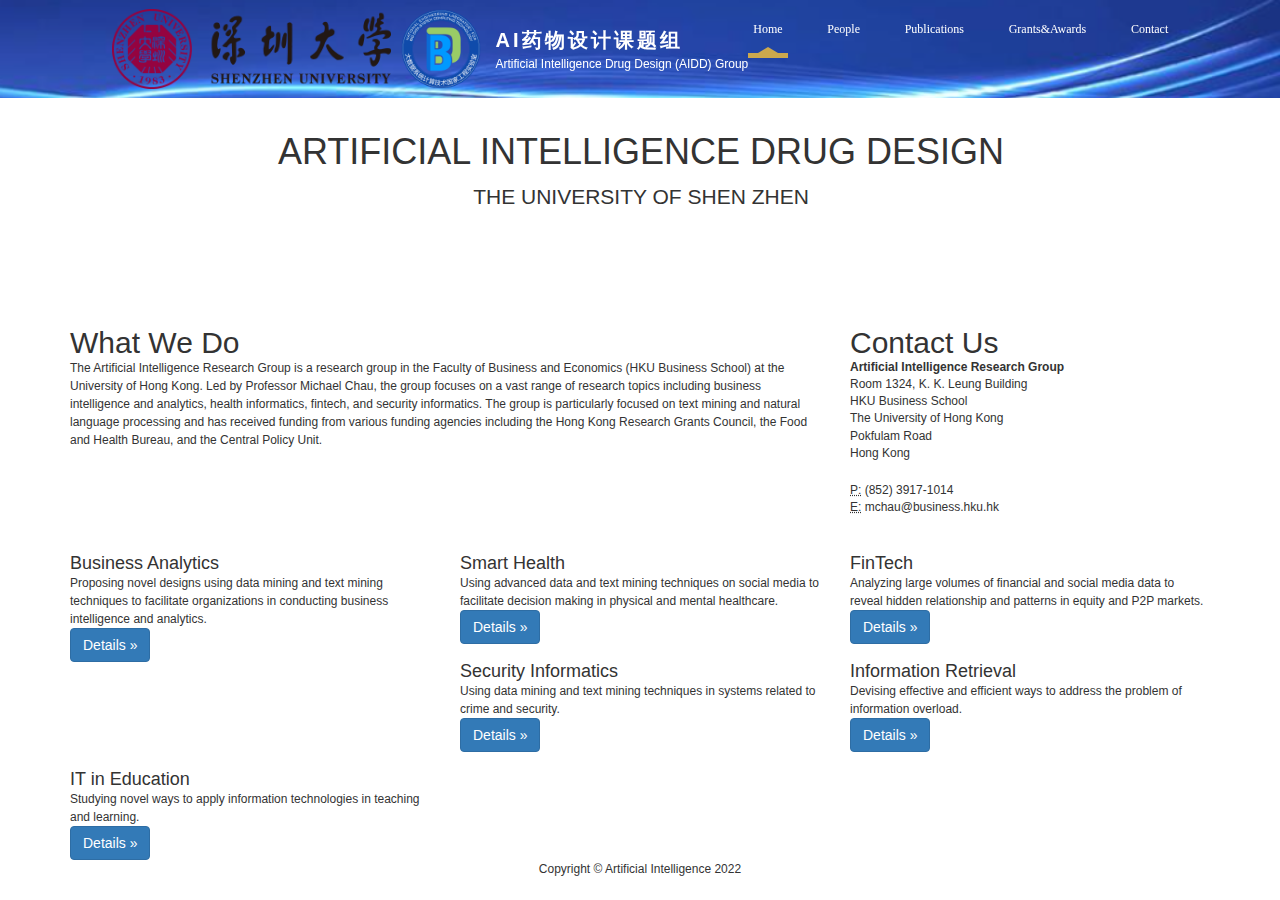
==== commit c1c8f36d: "Update index.html" ====
--- a/index.html
+++ b/index.html
@@ -38,8 +38,8 @@
     <div class="head-cont">
         <div class="head-left">
             <a href="/" class="home-img">
-                <img src="img/深带图标.png" class="logo_school" />
-                <img src="img/带logo2.png" class="logo_collage" />
+                <img src="src/img/深带图标.png" class="logo_school" />
+                <img src="src/img/带logo2.png" class="logo_collage" />
             </a>
             <div class="head-txt">
                 <div class="name b">AI药物设计课题组</div>
@@ -435,4 +435,4 @@
 <!--                </div>-->
 
 <!--            </div>-->
-<!--       </div>-->
+<!--       </div>-->
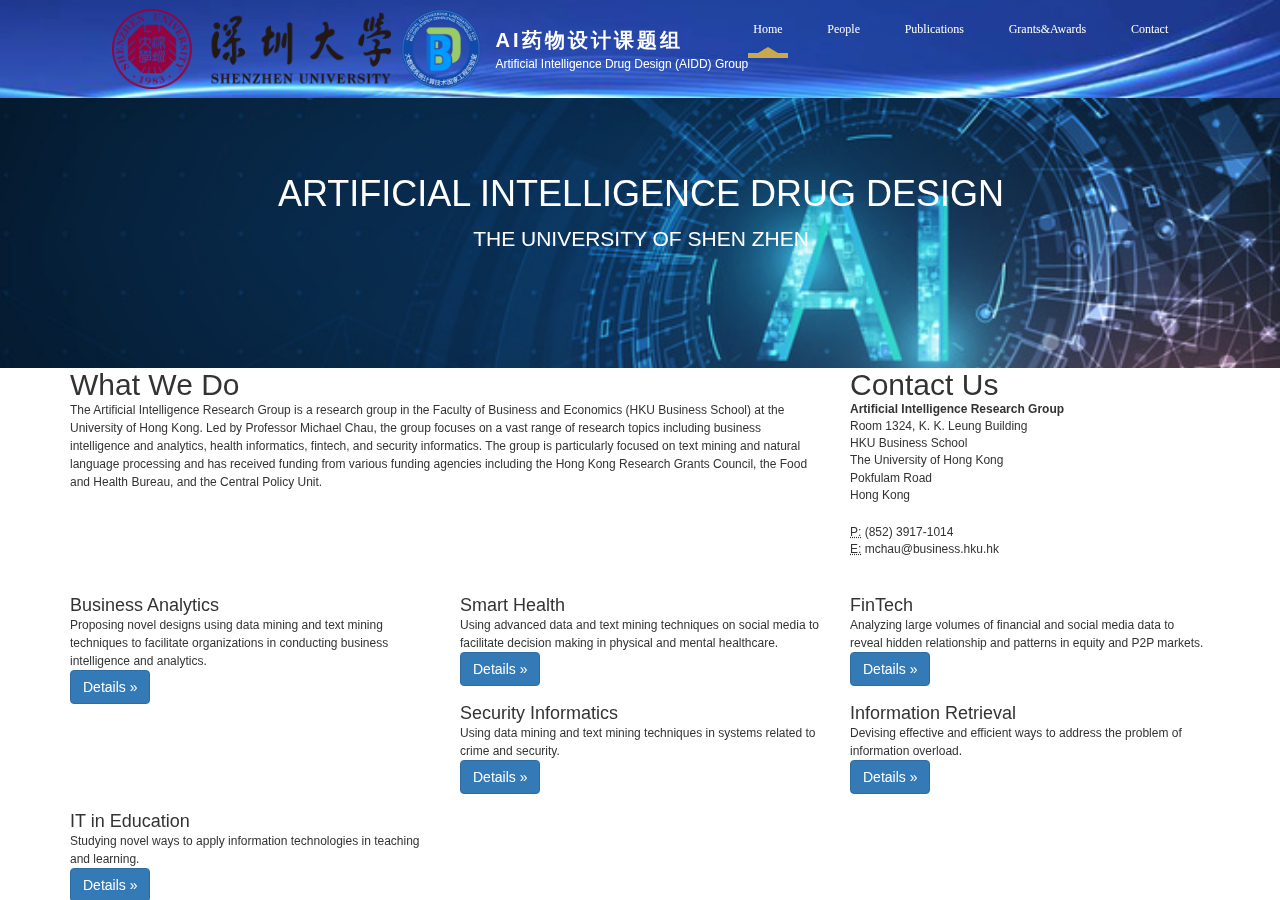
==== commit d58f9658: "Update index.html" ====
--- a/index.html
+++ b/index.html
@@ -72,32 +72,32 @@
                 </div>
 
                 <div class="mobile-con">
-                    <button class="navbar-toggler" type="button" data-toggle="collapse" data-target="#navbarResponsive" style="background-color: black" >
+                    <button class="navbar-toggler btn-sm" type="button" data-toggle="collapse" data-target="#navbarResponsive" style="background-color: black" >
                         <span class="glyphicon glyphicon-th-list"></span>
 <!--                        <span class="glyphicon glyphicon-user"></span>-->
                     </button>
                     <div class="collapse navbar-collapse" id="navbarResponsive">
                         <ul class="navbar-nav ml-auto">
                             <li class="nav-item active">
-                                <a class="nav-link" href="index.html" >Home
+                                <a class="nav-link" href="index.html" style="color: yellow;>Home
                                     <span class="sr-only">(current)</span>
                                 </a>
                             </li>
 
                             <li class="nav-item">
-                                <a class="nav-link" href="people.html" >People</a>
+                                <a class="nav-link" href="people.html" style="color: yellow;>People</a>
                             </li>
 
                             <li class="nav-item">
-                                <a class="nav-link" href="publications.html">Publications</a>
+                                <a class="nav-link" href="publications.html" style="color: yellow;>Publications</a>
                             </li>
 
                             <li class="nav-item">
-                                <a class="nav-link" href="grants.html">Grants & Awards</a>
+                                <a class="nav-link" href="grants.html" style="color: yellow;>Grants & Awards</a>
                             </li>
 
                             <li class="nav-item">
-                                <a class="nav-link" href="contact.html">Contact</a>
+                                <a class="nav-link" href="contact.html" style="color: yellow;>Contact</a>
                             </li>
                         </ul>
                     </div>
@@ -128,8 +128,8 @@
         <div class="row">
             <div class="col-lg-12">
                 <!-- <h1 class="display-4 text-center text-white mt-4">Artificial Intelligence Research</h1> -->
-                <h1 class="h1 text-center text-white mt-4">Artificial Intelligence Drug Design</h1>
-                <p class = "lead text-center text-white">The University of Shen Zhen</p>
+                <h1 class="h1 text-center text-white mt-4" style="color: white">Artificial Intelligence Drug Design</h1>
+                <p class = "lead text-center text-white" style="color: white">The University of Shen Zhen</p>
             </div>
             <div class="clearfix"></div>
         </div>
--- a/src/css/common.css
+++ b/src/css/common.css
@@ -1577,4 +1577,4 @@
     .pc_footer .foot-list li{
         width: 32%;
     }
-}+}
--- a/src/css/HKUCSS.css
+++ b/src/css/HKUCSS.css
@@ -26,8 +26,8 @@
 
 .business-header {
     height: 30vh;
-    min-height: 180px;
-    background: url('../img/index/bg.jpg') center center no-repeat scroll;
+    min-height: 250px;/*原本180*/
+    background: url('../img/header.jpg') center center no-repeat scroll;
     -webkit-background-size: cover;
     -moz-background-size: cover;
     background-size: cover;
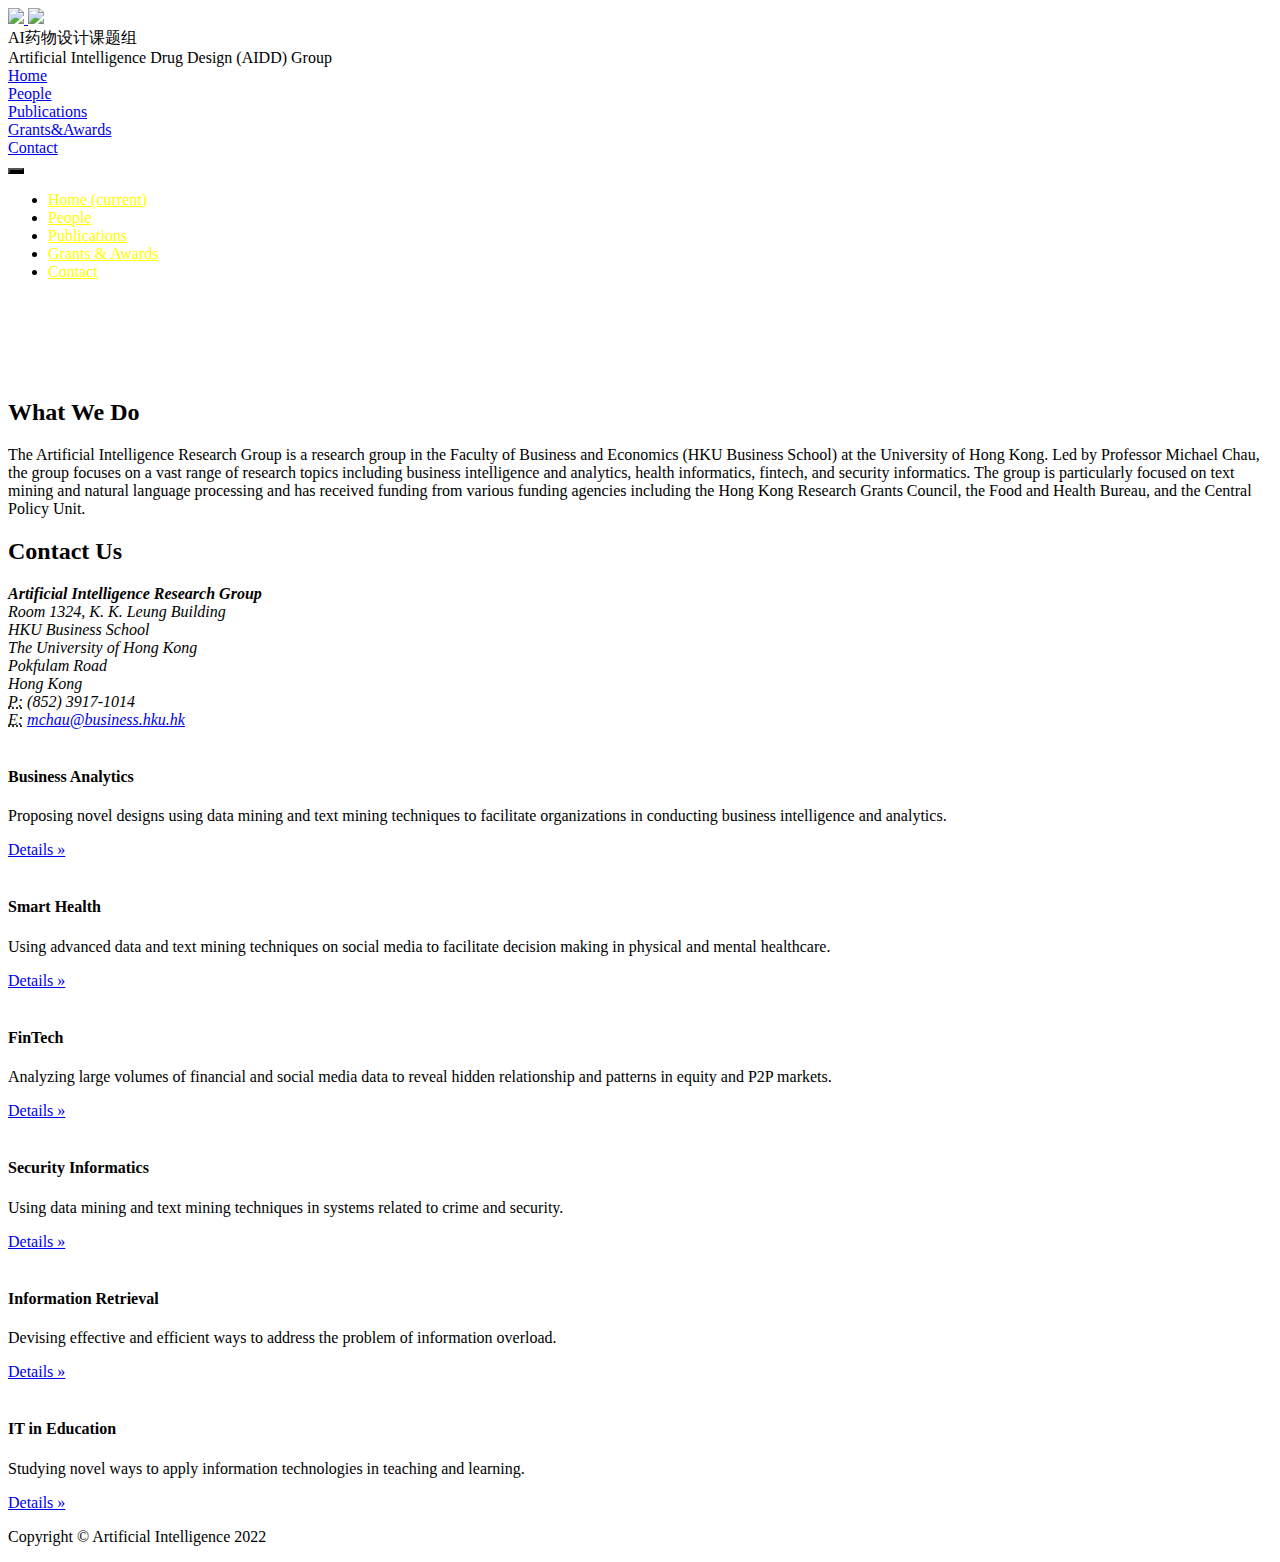
==== commit 6daa7392: "Update index.html" ====
--- a/index.html
+++ b/index.html
@@ -10,11 +10,11 @@
 
     <title>Title</title>
 </head>
-<link rel="stylesheet" href="src/css/bootstrap.min.css">
-<link rel="stylesheet" href="src/css/common.css">
-<link rel="stylesheet" href="src/css/index.css">
+<link rel="stylesheet" href="css/bootstrap.min.css">
+<link rel="stylesheet" href="css/common2.css">
+<link rel="stylesheet" href="css/index.css">
 <link >
-<link rel="stylesheet" href="src/css/HKUCSS.css">
+<link rel="stylesheet" href="css/HKUCSS.css">
 <style>
 
 
@@ -27,6 +27,18 @@
         src: url(fonts/glyphicons-halflings-regular.woff2);
     }
 
+    /*pad端 6/26加*/
+    /*@media only screen and (min-width: 768px) and (max-width: 1200px) {*/
+    /*    .name{*/
+    /*        font-size: 15px;*/
+    /*        letter-spacing: 3px;*/
+    /*    }*/
+
+    /*    .small{*/
+    /*        font-size: 8px;*/
+    /*        transform-origin: left;*/
+    /*    }*/
+    /*}*/
 
 
 </style>
@@ -38,10 +50,10 @@
     <div class="head-cont">
         <div class="head-left">
             <a href="/" class="home-img">
-                <img src="src/img/深带图标.png" class="logo_school" />
-                <img src="src/img/带logo2.png" class="logo_collage" />
+                <img src="img/深带图标.png" class="logo_school" />
+                <img src="img/带logo2.png" class="logo_collage" />
             </a>
-            <div class="head-txt">
+            <div class="head-txt clearfix">
                 <div class="name b">AI药物设计课题组</div>
                 <div class="small">Artificial Intelligence Drug Design (AIDD) Group</div>
             </div>
@@ -71,7 +83,7 @@
                     </div>
                 </div>
 
-                <div class="mobile-con">
+                <div class="mobile-con"> <!--加了个btn-sm -->
                     <button class="navbar-toggler btn-sm" type="button" data-toggle="collapse" data-target="#navbarResponsive" style="background-color: black" >
                         <span class="glyphicon glyphicon-th-list"></span>
 <!--                        <span class="glyphicon glyphicon-user"></span>-->
@@ -79,25 +91,25 @@
                     <div class="collapse navbar-collapse" id="navbarResponsive">
                         <ul class="navbar-nav ml-auto">
                             <li class="nav-item active">
-                                <a class="nav-link" href="index.html" style="color: yellow;>Home
+                                <a class="nav-link" href="index.html" style="color: yellow;" >Home
                                     <span class="sr-only">(current)</span>
                                 </a>
                             </li>
 
                             <li class="nav-item">
-                                <a class="nav-link" href="people.html" style="color: yellow;>People</a>
+                                <a class="nav-link" href="people.html" style="color: yellow">People</a>
                             </li>
 
                             <li class="nav-item">
-                                <a class="nav-link" href="publications.html" style="color: yellow;>Publications</a>
+                                <a class="nav-link" href="publications.html" style="color: yellow">Publications</a>
                             </li>
 
                             <li class="nav-item">
-                                <a class="nav-link" href="grants.html" style="color: yellow;>Grants & Awards</a>
+                                <a class="nav-link" href="grants.html" style="color: yellow">Grants & Awards</a>
                             </li>
 
                             <li class="nav-item">
-                                <a class="nav-link" href="contact.html" style="color: yellow;>Contact</a>
+                                <a class="nav-link" href="contact.html" style="color: yellow">Contact</a>
                             </li>
                         </ul>
                     </div>
@@ -126,7 +138,7 @@
 <header class="business-header clearfix">
     <div class="container">
         <div class="row">
-            <div class="col-lg-12">
+            <div class="col-lg-12">     <!--/*和min-height有关*/-->
                 <!-- <h1 class="display-4 text-center text-white mt-4">Artificial Intelligence Research</h1> -->
                 <h1 class="h1 text-center text-white mt-4" style="color: white">Artificial Intelligence Drug Design</h1>
                 <p class = "lead text-center text-white" style="color: white">The University of Shen Zhen</p>
@@ -422,9 +434,9 @@
 
 
 </body>
-<script src="src/css/jquery-3.4.1.js"></script>
-<script src="src/css/bootstrap.min.js"></script>
-<script src="src/css/common.js"></script>
+<script src="css/jquery-3.4.1.js"></script>
+<script src="css/bootstrap.min.js"></script>
+<script src="css/common.js"></script>
 </html>
 
 
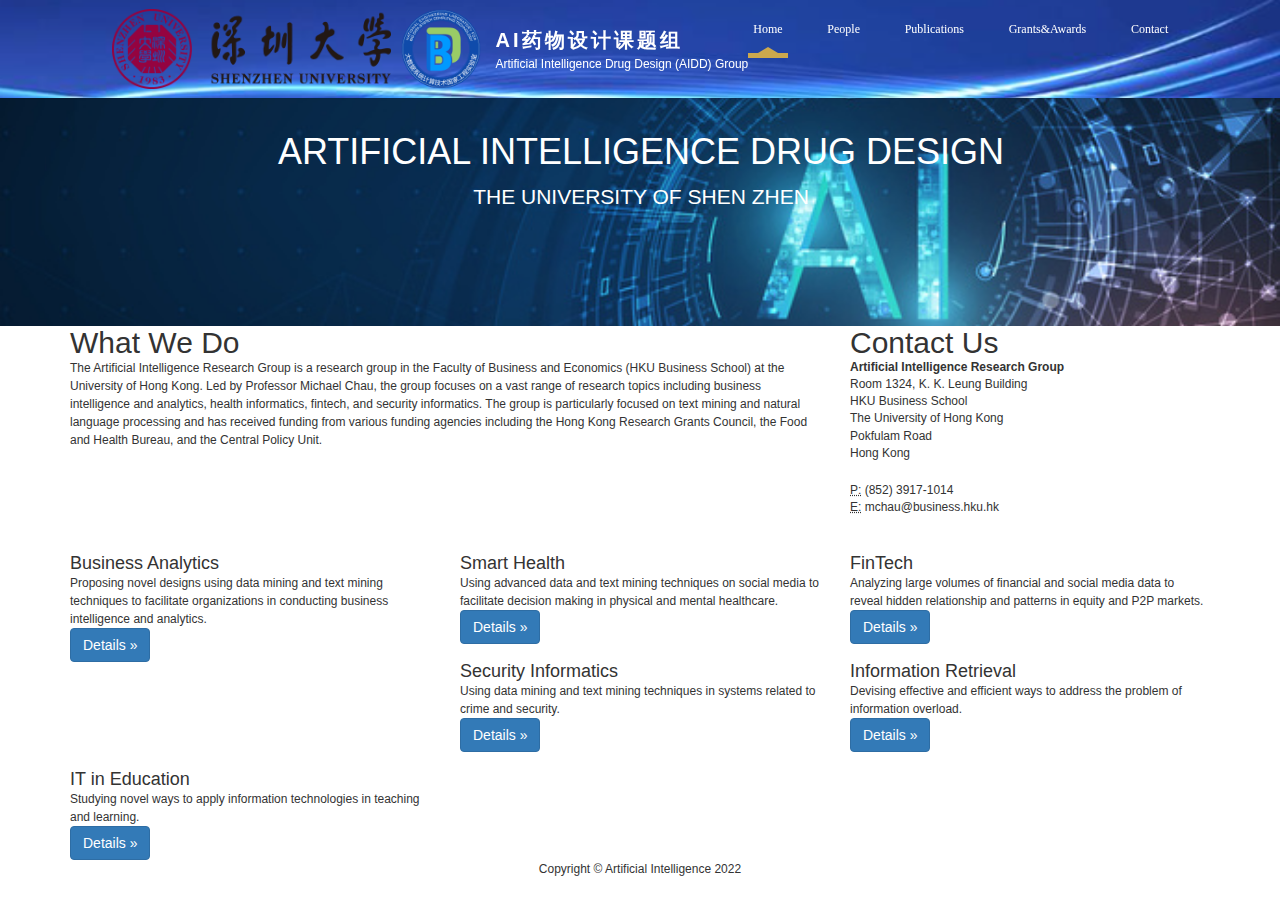
==== commit fe908c4e: "Update index.html" ====
--- a/index.html
+++ b/index.html
@@ -10,11 +10,11 @@
 
     <title>Title</title>
 </head>
-<link rel="stylesheet" href="css/bootstrap.min.css">
-<link rel="stylesheet" href="css/common2.css">
-<link rel="stylesheet" href="css/index.css">
+<link rel="stylesheet" href="src/css/bootstrap.min.css">
+<link rel="stylesheet" href="src/css/common2.css">
+<link rel="stylesheet" href="src/css/index.css">
 <link >
-<link rel="stylesheet" href="css/HKUCSS.css">
+<link rel="stylesheet" href="src/css/HKUCSS.css">
 <style>
 
 
@@ -50,8 +50,8 @@
     <div class="head-cont">
         <div class="head-left">
             <a href="/" class="home-img">
-                <img src="img/深带图标.png" class="logo_school" />
-                <img src="img/带logo2.png" class="logo_collage" />
+                <img src="src/img/深带图标.png" class="logo_school" />
+                <img src="src/img/带logo2.png" class="logo_collage" />
             </a>
             <div class="head-txt clearfix">
                 <div class="name b">AI药物设计课题组</div>
@@ -434,9 +434,9 @@
 
 
 </body>
-<script src="css/jquery-3.4.1.js"></script>
-<script src="css/bootstrap.min.js"></script>
-<script src="css/common.js"></script>
+<script src="src/css/jquery-3.4.1.js"></script>
+<script src="src/css/bootstrap.min.js"></script>
+<script src="src/css/common.js"></script>
 </html>
 
 
--- a/src/css/common2.css
+++ b/src/css/common2.css
@@ -0,0 +1,1587 @@
+/* common */
+html, body{
+    overflow-x: hidden;
+}
+body {
+    font: 400 12px/1.5 'Microsoft YaHei', "Helvetica Neue", Helvetica, Arial, sans-serif;
+    -webkit-tap-highlight-color: transparent;
+    margin: 0 auto;
+    background-color: #fff;
+    -webkit-font-smoothing: antialiased;
+}
+
+img {
+    border: none;
+
+    -ms-interpolation-mode: nearest-neighbor;
+
+    image-rendering: -moz-crisp-edges;
+    image-rendering: -o-crisp-edges;
+    image-rendering: -webkit-optimize-contrast;
+    image-rendering: crisp-edges;
+}
+
+a,
+button,
+input,
+textarea,
+select{
+    outline: none;
+}
+
+::-webkit-scrollbar{
+    width: 6px;
+    height: 6px;
+    background-color: #edf1f5;
+}
+
+::-webkit-scrollbar-track{
+    border-radius: 5px;
+    background-color: #edf1f5;
+}
+
+::-webkit-scrollbar-thumb{
+    border-radius: 5px;
+    background-color: #999;
+}
+
+button{
+    border: 0;
+}
+
+ol,
+dl {
+    list-style: none;
+}
+
+* {
+
+
+    -webkit-font-smoothing: antialiased;
+
+    -webkit-box-sizing: border-box;
+    -moz-box-sizing: border-box;
+    box-sizing: border-box;
+}
+blockquote,
+body,
+dd,
+div,
+dl,
+dt,
+fieldset,
+form,
+h1,
+h2,
+h3,
+h4,
+h5,
+h6,
+input,
+li,
+ol,
+p,
+pre,
+td,
+textarea,
+th,
+ul {
+    margin: 0;
+    padding: 0
+}
+
+table {
+    border-collapse: collapse;
+    border-spacing: 0;
+    max-width:100%;
+}
+
+abbr,
+acronym,
+fieldset,
+img {
+    border: 0
+}
+
+ol,
+ul {
+    list-style: none
+}
+
+caption {
+    text-align: left
+}
+
+q:after,
+q:before {
+    content: ''
+}
+
+img {
+    vertical-align: bottom;
+}
+
+a {
+    text-decoration: none;
+    color: #333;
+}
+a:-webkit-any-link {
+    text-decoration: none;
+}
+
+.clear {
+    clear: both;
+    display: block;
+    overflow: hidden;
+    visibility: hidden;
+    width: 0;
+    height: 0
+}
+
+.clearfix:after {
+    clear: both;
+    content: ".";
+    display: block;
+    height: 0;
+    visibility: hidden;
+}
+
+.clearfix {
+    display: block;
+    *zoom: 1;
+}
+
+.col-c,
+.col-l,
+.col_c,
+.col_l,
+.l {
+    float: left
+}
+
+.col-r,
+.col_r,
+.r,
+.ul-txt li span,
+.ul_txt li span,
+dt span {
+    float: right
+}
+
+.c {
+    clear: both
+}
+
+.n,
+em {
+    font-weight: 400;
+    font-style: normal
+}
+
+.b {
+    font-weight: 700
+}
+
+.i {
+    font-style: italic
+}
+
+.tc {
+    text-align: center
+}
+
+.fl-1 {
+    flex: 1
+}
+
+.small {
+    font-size: 12px;
+}
+
+.l-25 {
+    width: 25%;
+}
+
+.l-30 {
+    width: 30%;
+}
+
+.l-40 {
+    width: 40%;
+}
+
+
+/* color */
+.c_cca84d {
+    color: #cca84d
+}
+.c_333{
+    color: #333;
+}
+.c_666 {
+    color: #666666;
+}
+
+.c_999 {
+    color: #999999;
+}
+
+.c_ccc {
+    color: #cccccc
+}
+
+.c_333399 {
+    color: #333399
+}
+
+.c_433B95 {
+    color: #433B95
+}
+
+.slick-slide img {
+    width: 100%;
+}
+
+
+/* index */
+.header {
+    position: fixed;
+    left: 0;
+    top: 0;
+    width: 100%;
+    height: 98px;
+    background-image: url(../img/bg3.png);
+
+    /*background-repeat: no-repeat;*/
+    background-size: cover;
+    z-index: 200;
+}
+
+.header .head-cont {
+    height: 100%;
+    margin: 0 auto;
+    display: flex;
+    box-sizing: border-box;
+    color: #fff;
+    width: 83.3333%;
+    max-width: 1600px;
+    position: relative;
+}
+
+.header .head-left {
+    height: 100%;
+    display: flex;
+    align-items: center;
+    color: #fff;
+}
+
+.header .home-img {
+    height: 100%;
+    display: flex;
+    align-items: center;
+    padding: 0 5px;
+}
+
+.header .head-left .logo_school,
+.header .head-left .logo_collage {
+    height: 81.6%;
+    margin-right: 10px;
+}
+
+
+
+.header .head-left .head-txt .name {
+    font-size: 20px;
+    letter-spacing: 3px;
+}
+
+.header .head-left .head-txt .small {
+    font-size: 12px;
+    transform-origin: left;
+}
+
+/* head-right */
+.header .head-right {
+    flex: 1;
+    padding-left: 15px;
+}
+
+.head-nav2 .nav>a {
+    text-decoration: none;
+    color: #fff;
+    display: block;
+    height: 100%;
+}
+
+.head-nav1 {
+    text-align: right;
+    height: 40px;
+    padding-top: 10px;
+    box-sizing: border-box;
+    color: #CCCCFF;
+    font-size: 13px;
+}
+
+.head-nav1>a {
+    display: inline-block;
+    margin-right: 20px;
+    color: #CCCCFF;
+}
+
+.head-nav1 .lang_icon,
+.head-nav1 .per_icon,
+.head-nav1 .oa_icon,
+.head-nav1 .lobby_icon {
+    width: 20px;
+    margin-right: 5px;
+    vertical-align: text-bottom;
+}
+
+.head-nav1 .per_icon {
+    width: 16px;
+}
+
+.head-nav1 .person {
+    border: 1px solid rgb(204 204 255 / 32%);
+    padding: 4px;
+    border-radius: 5px;
+    color: #fff;
+}
+
+.head-nav2 {
+    display: flex;
+    width: 100%;
+    height: 58px;
+    line-height: 58px;
+    font-size: 18px;
+    font-family: Microsoft YaHei;
+    font-weight: 400;
+    justify-content: space-between;
+}
+
+.head-nav2 .nav {
+    /*flex: 1;*/
+    text-align: center;
+    cursor: pointer;
+    height: 100%;
+    position: relative;
+    padding:0 5px;
+}
+
+.head-nav2 .nav.active::after,
+.head-nav2 .nav:hover::after {
+    content: '';
+    position: absolute;
+    left: 0;
+    bottom: 0;
+    width: 100%;
+    height: 5px;
+    background-color: #CCA84D;
+}
+.head-nav2 .nav:hover::before,
+.head-nav2 .nav.active::before{
+    content: '';
+    position: absolute;
+    bottom: 5px;
+    width: 0;
+    height: 0;
+    left: 50%;
+    transform: translateX(-50%);
+    border-bottom: 6px solid #CCA84D;
+    border-left: 10px solid transparent;
+    border-right: 10px solid transparent;
+    border-top: none;
+}
+
+.head-nav2 .nav:hover .nav-area {
+    display: flex;
+    justify-content: space-between;
+}
+
+.head-cont .nav-area.active,
+.head-cont .nav-area:hover {
+    display: flex;
+}
+
+.head-cont .nav-area {
+    line-height: 1.3em;
+    position: absolute;
+    top: 58px;
+    left: 50%;
+    width: 100%;
+    min-width: 100px;
+    transform: translateX(-50%);
+    background: rgba(255, 255, 255, 0.95);
+    box-shadow: 0px 2px 4px 0px rgb(0 0 0 / 35%);
+    display: flex;
+    text-align: left;
+    padding: 20px;
+    box-sizing: border-box;
+    display: none;
+}
+
+.head-cont .nav-area.w600 {
+    width: 600px;
+}
+
+.head-cont .nav-area.w150 {
+    width: 150px;
+}
+
+.head-cont .nav-area .p40 {
+    width: 35%;
+}
+.head-cont .nav-area .p60 {
+    width: 65%;
+}
+
+.head-cont .nav-area .p30 {
+    width: 28%;
+}
+.head-cont .nav-area.w600 .nav-area-row{
+    position: relative;
+}
+.head-cont .nav-area.w600 .nav-area-row:not(:last-child)::after{
+    content: '';
+    position: absolute;
+    right: 0;
+    top: 34px;
+    bottom: 10px;
+    width: 1px;
+    border-right: 1px dotted #ccc;
+}
+
+.head-cont .nav-area a {
+    text-decoration: none;
+    display: block;
+    color: #666;
+    font-size: 14px;
+}
+.head-cont .nav-area a:not(:first-child) {
+    margin-top: 5px;
+}
+.head-cont .nav-area a.item{
+    position: relative;
+}
+.head-cont .nav-area a.item::before{
+    content: '';
+    position: absolute;
+    left: -10px;
+    top: 50%;
+    transform: translateY(-50%);
+    width: 5px;
+    height: 5px;
+    background-color: #cca84d;
+}
+
+.head-cont .nav-area a:last-child {
+    padding-bottom: 0;
+}
+
+.head-cont .nav-area a:hover,
+.head-cont .nav-area a.active {
+    color: #996600;
+}
+
+.head-nav1>a{
+    vertical-align: middle;
+}
+.top-search{
+    display: inline-block;
+    vertical-align: middle;
+    position: relative;
+    z-index: 5;
+    font-size: 0;
+    margin-right: 20px;
+}
+.top-search .icon{
+    position: relative;
+    z-index: 10;
+    display: inline-block;
+    vertical-align: middle;
+    width: 22px;
+    height: 22px;
+    background-image: url(../../image/index/search-icon.svg);
+    background-position: center;
+    background-size: 100%;
+    cursor: pointer;
+    transition: all 0.35s;
+}
+.top-search .inner{
+    position: absolute;
+    right: -9px;
+    top: -3px;
+    padding: 3px 35px 3px 9px;
+    width: 0;
+    height: 28px;
+    border-radius: 4px;
+    background-color: transparent;
+    overflow: hidden;
+    transition: all 0.35s;
+}
+.top-search.active .icon{
+    background-image: url(../../image/index/search-active-icon.svg);
+}
+.top-search.active .inner{
+    width: 360px;
+    background-color: #d1cef5;
+}
+.top-search .inner input{
+    border: none;
+    outline: 0;
+    background-color: transparent;
+    width: 100%;
+    height: 22px;
+}
+@media only screen and (max-width: 1450px) {
+    .head-nav1>a{
+        margin-right: 10px;
+    }
+}
+
+/* footer */
+#footer {
+    height: 430px;
+}
+
+.footer {
+    width: 100%;
+    /* height: 680px; */
+    padding-top: 290px;
+    box-sizing: border-box;
+    position: relative;
+    margin-top: -250px;
+    color: #ccc;
+    overflow: hidden;
+}
+
+.footer .footer_wrap {
+    position: absolute;
+    top: 0;
+    left: 0;
+    width: 100%;
+    height: 100%;
+    background-color: rgba(67, 60, 148, .76);
+    z-index: 20;
+}
+.footer .bot_img.p-bg {
+    position: absolute;
+    width: 100%;
+    height: 130%;
+    z-index: 10;
+    top: -30%;
+    left: 0;
+}
+.footer .bot_img.m-bg {
+    position: absolute;
+    width: 100%;
+    height: 100%;
+    z-index: 10;
+    top: 0;
+    left: 0;
+    display: none
+}
+
+/* 底部备案 */
+.footer .foot-bot {
+    border-top: 1px solid;
+    text-align: center;
+    padding: 20px 0;
+    margin: 0 auto;
+    font-size: 12px;
+    position: relative;
+}
+
+.footer .foot-bot .txt {
+    margin-left: 30px;
+    margin-right: 30px;
+}
+
+.footer .foot-bot .ga_img {
+    margin-right: 5px;
+    vertical-align: bottom;
+}
+
+.footer .foot-bot .to_top {
+    position: absolute;
+    right: 0;
+    padding-right: 20px;
+    cursor: pointer;
+    color: #ccc;
+    font-size: 12px;
+}
+.footer .foot-bot .to_top i{
+    width: 10px;
+    height: 10px;
+    display: inline-block;
+    transform: rotate(45deg);
+    border-left: 1px solid #fff;
+    border-top: 1px solid #fff;
+    opacity: 0.6;
+    margin-right: 5px;
+    position: relative;
+    top: 5px;
+}
+
+.footer .line {
+    border-color: rgba(202,182,235,.52);
+}
+
+/* pc的footer */
+.footer .pc_footer {
+    position: relative;
+    z-index: 30;
+    margin: 0 auto;
+    max-width: 1400px;
+}
+
+.pc_footer .foot-top {
+    padding-bottom: 30px;
+}
+
+.foot-top .foot-row {
+    float: left;
+    width: 30%;
+}
+
+.foot-top .foot-row li {
+    position: relative;
+}
+
+.foot-top .foot-row:nth-child(2) {
+    margin: 0 5%;
+}
+
+.foot-top .foot-row .icon_img {
+    position: absolute;
+    left: 0;
+    top: 5px;
+    width:21px;
+}
+
+.foot-top .foot-info {
+    padding-top: 30px;
+    font-size: 14px;
+}
+
+.foot-top .foot-row .txt-right {
+    padding: 0 0 20px 30px;
+}
+
+.foot-top .foot-row .txt-right .txt {
+    color: #fff;
+    padding-bottom: 5px;
+}
+
+.pc_footer .frow1 {
+    width: 400px;
+}
+
+.pc_footer .foot-row .tit {
+    padding-top: 20px;
+    padding-bottom: 10px;
+    border-bottom: 1px solid rgba(202,182,235,.52);
+    position: relative;
+    color: #fff;
+    /* font-size: 20px; */
+    font-size: 16px;
+}
+
+.pc_footer .foot-row .tit::before {
+    content: '';
+    position: absolute;
+    bottom: 0;
+    left: 0;
+    width: 50px;
+    height: 3px;
+    background-color: #cab6eb;
+    z-index: 100;
+}
+
+.pc_footer .m-foot-list {
+    display: none;
+}
+
+.pc_footer .foot-list {
+    width: 100%;
+    margin-bottom: 20px;
+}
+.pc_footer .foot-list li{
+    margin-top: 20px;
+    width: 30%;
+    height: 90px;
+    border: 1px solid rgba(202,182,235,.52);
+    float: left;
+    text-align: center;
+}
+.pc_footer .foot-list li a{
+    width: 100%;
+    height: 100%;
+    display: flex;
+    align-items: center;
+    justify-content: center;
+    /*olor: rgba(243,243,243,0.5);*/
+    color: white;
+    font-size: 18px;
+}
+
+.pc_footer .p-foot-list li:nth-child(3n+2) {
+    margin-left: 5%;
+    margin-right: 5%;
+}
+
+.pc_footer .foot-code {
+    display: flex;
+    font-size: 13px;
+    padding-top: 20px;
+}
+
+.pc_footer .foot-code li {
+    flex: 1;
+    text-align: center;
+}
+
+.pc_footer .foot-code .txt:first-child {
+    color: #fff;
+    padding-bottom: 15px;
+    font-size: 14px;
+}
+.pc_footer .foot-code .txt:last-child {
+    margin-top: 5px;
+}
+
+.pc_footer .foot_img {
+    /* height: 75px; */
+    vertical-align: bottom;
+}
+
+.pc_footer .foot_img1 {
+    width: 61%;
+    /*opacity: 0.75;*/
+}
+
+.pc_footer .foot_img2 {
+    width: 31.5%;
+}
+
+.pc_footer .foot_img3 {
+    width: 92%;
+}
+
+.pc_footer .foot_img4 {
+    width: 55%;
+}
+
+.pc_footer .foot-list li:hover {
+    background: rgba(204, 204, 255, .32);
+}
+
+
+.contain {
+    width: 100%;
+    margin: 3px 0;
+    background-color: #fff;
+    border-top-right-radius: 20rem;
+    border-bottom-left-radius: 20rem;
+    z-index: 50;
+    position: relative;
+}mobile
+
+.mobile-con .nav-btn {
+    height: 98px;
+    width: 98px;
+    display: block;
+    position: absolute;
+    top: 0;
+    right: 0;
+}
+
+.mobile-con .nav-btn {
+    right: 0;
+    background: #9a92f3 url(../../image//nav-btn.png) center center no-repeat;
+    background-size: 54px 67px;
+}
+
+.header .pc-nav {
+    display: block;
+}
+
+/* .header .mobile-nav {
+	display: none;
+} */
+
+/* .header .nav_site ul {
+	width: 100%;
+	height: 60px;
+}
+
+.header .nav_site li {
+	float: left;
+	width: 175px;
+	text-align: right;
+	position: relative;
+}
+
+.header .nav_site li.first {
+	width: 115px;
+	text-align: center;
+}
+
+.header .nav_site li a {
+	color: #666;
+	width: 115px;
+	overflow: hidden;
+	margin-left: 60px;
+	display: block;
+	line-height: 60px;
+	height: 60px;
+	text-align: center;
+}
+
+.header .nav_site li.first a {
+	margin-left: 0;
+} */
+
+/* .header .nav_site li a:hover,.header .nav_site li.on a{
+	background-color: #0062ac;
+	color: #fff;
+} */
+/* .header .nav_site li ol {
+	position: absolute;
+	width: 300px;
+	height: auto;
+	left: 60px;
+	top: 60px;
+	background-color: #fff;
+	display: none;
+
+	max-height: 360px;
+	overflow: auto;
+} */
+
+.header .nav_site li.first ol {
+    left: 0;
+}
+
+.header .nav_site li ol li {
+    float: none;
+    text-align: center;
+    height: 50px;
+    width: 100%;
+    line-height: 40px;
+    border-bottom: 1px solid #1c73b5;
+    /* background-color: #0062ac; */
+}
+.header .nav_site li ol li.item{
+    height: auto;
+}
+.header .nav_site li ol li.item .third{
+    padding: 0 20px;
+}
+.nav_site .third a{
+    text-indent: 30px;
+}
+.nav_site .third a:first-child{
+    border-top: 1px solid #e5e5e5;
+}
+.nav_site .third a:last-child{
+    border-bottom: 1px solid #e5e5e5;
+}
+
+.header .nav_site li ol li a {
+    height: 50px;
+    width: 100%;
+    display: block;
+    background-color: #0062ac;
+    margin-left: 0;
+    color: #fff;
+    font-size: 14px;
+    text-align: left;
+    text-indent: 20px;
+}
+
+/*table做导航*/
+.nav-table {
+    width: 100%;
+    border: 0;
+    outline: 0;
+}
+
+.nav-table td {
+    height: 60px;
+    vertical-align: middle;
+    position: relative;
+    text-align: center;
+}
+
+.nav-table td a {
+    color: #666;
+    padding: 0 10px;
+    overflow: hidden;
+    display: block;
+    line-height: 60px;
+    height: 60px;
+    text-align: center;
+}
+
+.header .nav_site table td.br_word a {
+    line-height: 20px;
+    height: 40px;
+    padding: 10px 0;
+}
+
+.nav-table td a:hover,
+.header .nav_site td.on a {
+    background-color: #0062ac;
+    color: #fff;
+    text-decoration: none;
+}
+
+.header .nav_site table ol {
+    position: absolute;
+    width: 300px;
+    height: auto;
+    left: 0;
+    top: 60px;
+    background-color: #fff;
+    display: none;
+}
+
+/* .header .nav_site li.first ol{
+	left: 0;
+} */
+.header .nav_site table ol li {
+    float: none;
+    text-align: center;
+    height: 50px;
+    width: 100%;
+    line-height: 40px;
+    border-bottom: 1px solid #1c73b5;
+    background-color: #0062ac;
+}
+
+.header .nav_site table ol li a {
+    height: 50px;
+    width: 100%;
+    display: block;
+    background-color: #0062ac;
+    margin-left: 0;
+    color: #fff;
+    font-size: 14px;
+    text-align: left;
+    text-indent: 20px;
+    padding: 0;
+}
+
+.header .nav_site table ol li a:hover {
+    background-color: #005FA8;
+}
+
+.header .nav_site table td.br_word ol li a {
+    height: 50px;
+    line-height: 50px;
+    padding: 0;
+}
+
+.header .top-site-nav .top-form {
+    position: absolute;
+    top: -10px;
+    right: 50px;
+    display: none;
+}
+
+.header .nav_site {
+    font-size: 16px;
+    margin: 0;
+    width: 80%;
+    position: fixed;
+    right: 0;
+    top: 0;
+    transform: translateX(120%);
+    transition: 0.35s;
+    z-index: 10;
+    box-shadow: 0px 0px 10px 5px rgba(0,0,0,.62);
+}
+.header .nav_site.opened{
+    transform: translateX(0);
+}
+.header .nav_site .change{
+    position: relative;
+    width: 100%;
+    height: 60px;
+    background-color: #4137a5;
+    border-bottom: 1px solid #594fbe;
+}
+.header .nav_site .change a{
+    height: 60px;
+    line-height: 60px;
+    padding: 0 10px;
+    display: inline-block;
+    color: #c8dae7;
+}
+.nav_site .close{
+    position: absolute;
+    right: 12px;
+    top: 19px;
+    width: 18px;
+    height: 18px;
+    background-image: url(../../image/common/menu-close.svg);
+    background-position: center;
+    background-size: contain;
+    z-index: 5;
+}
+
+.header .pc-nav {
+    display: none;
+}
+.header .nav_site .menu-content{
+    overflow-x: hidden;
+    overflow-y: auto;
+}
+.header .nav_site .mobile_navs {
+    position: relative;
+    z-index: 1;
+    background-color: #4137a5;
+}
+
+.header .nav_site ul li {
+    width: 100%;
+    height: auto;
+    line-height: 50px;
+    text-align: left;
+    position: relative;
+}
+.header .nav_site ul li:not(:last-child){
+    border-bottom: 1px solid #594fbe;
+}
+.header .nav_site ul li:last-child a{
+    width: 37.5%;
+    background-color: #4f45b5;
+}
+
+.header .nav_site ul li.first {
+    width: 100%;
+}
+
+.header .nav_site ul li > a {
+    color: #c8dae7;
+    text-indent: 10px;
+    width: 100%;
+    height: 50px;
+    line-height: 50px;
+    display: block;
+    position: relative;
+    z-index: 1;
+    margin-left: 0;
+    text-align: left;
+}
+
+.header .nav_site .sub-menu {
+    display: none;
+    width: 100%;
+    /* max-height: 360px; */
+    overflow: auto;
+    padding: 5px 20px 20px 20px;
+    font-size: 0;
+    background-color: #312b7a;
+    line-height: 1;
+}
+.header .nav_site .sub-menu a{
+    display: inline-block;
+    border-radius: 20px;
+    border: 1px solid #c8dae7;
+    color: #c8dae7;
+    width: 50%;
+    padding: 10px 20px;
+    font-size: 12px;
+    line-height: 1;
+    text-align: center;
+    margin-top: 15px;
+}
+.header .nav_site .sub-menu.w100 a{
+    width: 100%;
+}
+.header .nav_site .sub-menu a.w25{
+    width: 25%;
+    padding: 10px 0;
+}
+
+.header .nav_site ul li ol li {
+    position: relative;
+    border: none;
+    text-align: left;
+}
+
+.header .nav_site ul li ol li a {
+    background-color: #fff;
+    color: #0062ac;
+}
+.header .nav_site .link{
+    text-indent: 0;
+    padding: 0 10px;
+}
+.header .nav_site .link img,
+.header .nav_site .link span{
+    display: inline-block;
+    vertical-align: middle;
+}
+
+.mobile-nav .action {
+    width: 100%;
+    height: 60px;
+    line-height: 60px;
+    background-color: #4137a5;
+    position: relative;
+    z-index: 2;
+}
+
+.header .mobile-nav .action li {
+    -webkit-box-sizing: border-box;
+    -moz-box-sizing: border-box;
+    -o-box-sizing: border-box;
+    -ms-box-sizing: border-box;
+    box-sizing: border-box;
+    float: left;
+    height: 60px;
+    line-height: 60px;
+    position: relative;
+}
+
+.header .mobile-nav .action li:nth-child(1) {
+    width: 37.5%;
+}
+
+.header .mobile-nav .action li:nth-child(2) {
+    width: 28.125%;
+    border-left: 1px solid #1a579b;
+}
+
+.header .mobile-nav .action li:nth-child(3) {
+    width: 34.375%;
+    border-left: 1px solid #1a579b;
+}
+
+.header .mobile-nav .action li a {
+    -webkit-box-sizing: border-box;
+    -moz-box-sizing: border-box;
+    -o-box-sizing: border-box;
+    -ms-box-sizing: border-box;
+    box-sizing: border-box;
+    color: rgba(255, 255, 255, 0.8);
+    width: 100%;
+    height: 60px;
+    display: block;
+    line-height: 60px;
+    background-color: #4f45b5;
+    text-indent: 35px;
+}
+
+.header .nav_site ul li i {
+    background: url(../../image/index/white-down-arrow.png) center center no-repeat;
+    width: 50px;
+    height: 50px;
+    display: block;
+    position: absolute;
+    top: 0;
+    right: 0;
+    z-index: 2;
+}
+.mobile-con{
+    display: none;
+}
+/*
+.mobile-con,
+.nav_site.mobile-nav {
+	display: none;
+} */
+
+.downlonds a {
+    display: inline-block;
+    height: 48px;
+    padding-left: 55px;
+    margin-right: 30px;
+    margin-bottom: 15px;
+    background-position: left center;
+    background-repeat: no-repeat;
+    background-size: auto 100%;
+    font-size: 12px;
+    color: #333;
+    font-family: Microsoft YaHei, "Helvetica Neue", Helvetica, arial;
+}
+
+.downlonds a.pdf {
+    background-image: url(../../image/common/file-pdf-icon.png);
+}
+
+.downlonds a span {
+    display: block;
+}
+
+.downlonds a span:first-child {
+    margin-top: 6px;
+}
+
+.pagination {
+    margin: 0 auto;
+    padding: 20px;
+    text-align: center;
+}
+.pagination span,
+.pagination i{
+    display: inline-block;
+    vertical-align: middle;
+    padding: 2px 6px;
+    font-size: 14px;
+    font-style: normal;
+}
+.pagination span{
+    cursor: pointer;
+}
+.pagination input{
+    width: 35px;
+    height: 20px;
+    border: 1px solid #ccc;
+    padding: 0 3px;
+    border-radius: 3px;
+}
+.pagination input[type=number]::-webkit-inner-spin-button,
+.pagination input[type=number]::-webkit-outer-spin-button {
+    -webkit-appearance: none;
+    margin: 0;
+}
+.pagination input[type=number] {
+    -moz-appearance: textfield;
+}
+
+.page-num {
+    margin: 0 auto;
+    padding: 20px;
+    text-align: center;
+    font-size: 0;
+}
+
+.page-num .num {
+    display: inline-block;
+    vertical-align: middle;
+    width: 32px;
+    height: 32px;
+    color: #333;
+    border: 1px solid #ddd;
+    text-align: center;
+    cursor: pointer;
+    line-height: 32px;
+    margin-bottom: 5px;
+    font-size: 12px;
+}
+
+.page-num .num.active {
+    background-color: #cca84d;
+    color: #fff;
+}
+
+span.new{
+    display: inline-block;
+    vertical-align: middle;
+    padding: 4px 5px;
+    text-transform: uppercase;
+    color: white;
+    font-size: 12px;
+    background-color: #d1a83c;
+    border-radius: 3px;
+    line-height: 1;
+    margin-left: 3px;
+}
+span.top{
+    display: inline-block;
+    vertical-align: middle;
+    padding: 4px 5px;
+    text-transform: uppercase;
+    color: white;
+    font-size: 12px;
+    background-color: #9b0040;
+    border-radius: 3px;
+    line-height: 1;
+    margin-left: 3px;
+}
+
+@media only screen and (max-width: 1500px) {
+    .head-nav2{
+        font-size: 13px;
+    }
+}
+
+@media only screen and (max-width: 1300px) {
+    .head-nav2{
+        font-size: 12px;
+    }
+    .header .head-right{
+        padding: 0;
+    }
+}
+
+@media only screen and (max-width: 1200px) {
+    .banner {
+        display: block;
+        height: auto;
+        /* margin-top: 98px; */
+    }
+    /* .foot-top .foot-row li:nth-child(2){
+        margin-right: 30px;
+    } */
+    .header{
+        position: fixed;
+    }
+    .footer .foot-bot .txt{
+        margin-right: 0;
+    }
+    .pc_footer .foot-info li:nth-child(2){
+        margin-right: 15px;
+    }
+    .pc_footer .foot-row .tit {
+        font-size: 16px;
+    }
+    .header .head-cont{
+        width: 100%;
+    }
+    .header .head-left .logo_school,
+    .header .head-left .logo_collage {
+        margin-right: 0px;
+    }
+    .header .head-left .logo_school{
+        margin-right: 5px;
+    }
+}
+
+/*pad端*/
+@media only screen and (min-width: 768px) and (max-width: 1200px) {
+    .head-txt {  /* 6/26修改 */
+        width: 200px;
+        display: inline-block;
+        /*transform: scale(.9);*/
+        /*transform-origin: left;*/
+    }
+
+    .pc-con {
+        display: block; /*最开始是None*/
+    }
+
+    .pc-info {
+        display: block;
+        padding-bottom: 40px;
+    }
+
+    .mobile-con {
+        display: none;/*最开始是block*/
+        position: relative;
+        z-index: 1;
+        height: 100%
+    }
+
+    .mobile-info {
+        display: none;
+    }
+
+    .scroll-nav {
+        display: none;
+    }
+
+
+    /*!* footer *!*/
+    /*.footer {*/
+    /*    height: auto;*/
+    /*    padding-top: 0;*/
+    /*    top: 0;*/
+    /*    margin-top: 0;*/
+    /*}*/
+
+    .pc_footer .p-foot-list {
+        display: flex;
+        justify-content: space-between;
+    }
+
+    .pc_footer .foot-top .foot-row {
+        width: 89%;
+        margin: 0 5.5%;
+    }
+
+    .pc_footer .foot-list li:nth-child(3n+2) {
+        margin-left: 0;
+        margin-right: 10px;
+    }
+
+    .pc_footer .foot-list li {
+        margin-right: 10px;
+    }
+
+    .pc_footer .foot-list li:last-child {
+        margin-right: 0;
+    }
+
+    .pc_footer .foot-info li {
+        display: inline-block;
+    }
+
+    .pc_footer .foot-info li:first-child {
+        width: 100%;
+    }
+
+    .pc_footer .foot-bot .location {
+        display: block;
+        margin-top: 15px;
+    }
+
+    .pc_footer .foot-bot .to_top {
+        display: none;
+    }
+
+    .contain {
+        border-radius: 0;
+    }
+    .pc_footer .foot_img1 {
+        width: 45%;
+        /*opacity: 0.75;*/
+    }
+    .pc_footer .foot_img2 {
+        width: 28%;
+    }
+    .pc_footer .foot_img3 {
+        width: 80%;
+    }
+    .pc_footer .foot_img4 {
+        width: 40%;
+    }
+
+}
+
+/*手机端*/
+@media only screen and (max-width: 767px) {
+    .pc-con,
+    .pad-pc-con {
+        display: none;
+    }
+
+    .mobile-con,
+    .phone-con {
+        display: block;
+        position: relative;
+        z-index: 1;
+        height: 100%;
+    }
+
+    .scroll-nav {
+        display: none;
+    }
+
+    /* .header .nav_site {
+        font-size: 16px;
+        height: auto;
+        margin: 0;
+        width: 80%;
+        position: fixed;
+        right: 0;
+        top: 0;
+        display: none;
+        z-index: 4;
+    } */
+
+    .header .pc-nav {
+        display: none;
+    }
+
+    /*!* footer *!*/
+    /*.footer {*/
+    /*    height: auto;*/
+    /*    padding-top: 0;*/
+    /*    top: 0;*/
+    /*    margin-top: 0;*/
+    /*}*/
+
+    .pc_footer .p-foot-list {
+        display: none;
+    }
+
+    .pc_footer .m-foot-list {
+        display: block;
+    }
+
+    .pc_footer .foot-top .foot-row {
+        width: 89%;
+        margin: 0 5.5%;
+    }
+
+    .pc_footer .foot-list li {
+        margin-right: 1%;
+        width: 15.83%;
+        box-sizing: border-box;
+        height: 80px;
+    }
+
+    .pc_footer .foot-list li .txt {
+        font-size: 15.32px;
+    }
+
+    .pc_footer .foot-list li:last-child {
+        margin-right: 0;
+    }
+
+    .pc_footer .foot-info li {
+        display: inline-block;
+    }
+
+    .pc_footer .foot-info li:first-child {
+        width: 100%;
+    }
+
+    .pc_footer .foot-bot .location {
+        display: block;
+        margin-top: 15px;
+    }
+
+    .pc_footer .foot-bot .to_top {
+        display: none;
+    }
+    .footer .bot_img.p-bg{
+        display: block;
+    }
+    .footer .bot_img.m-bg{
+        display: block;
+    }
+
+    .contain {
+        border-radius: 0;
+    }
+
+    .header .head-right{
+        position: absolute;
+        top: 0;
+        right: 0;
+    }
+    .header{
+        height: 60px;
+    }
+    .mobile-con .nav-btn{
+        width: 60px;
+        height: 60px;
+        background-size: 40px 40px;
+    }
+}
+
+@media only screen and (max-width:550px){
+    .head-txt {
+        width: 400px;
+        display: inline-block;
+        transform: scale(.8);
+        transform-origin: left;
+    }
+}
+@media only screen and (max-width:480px) {
+    .head-txt {
+        transform: scale(.6);
+    }
+    .pc_footer .foot-code .code_img {
+        width: 90%;
+    }
+    .pc_footer .foot-list li{
+        width: 32%;
+    }
+}--- a/src/css/index.css
+++ b/src/css/index.css
@@ -0,0 +1,1252 @@
+.home{
+    background-color: #352C84;
+}
+.home .contain{
+    background-color: #f3f3f3;
+    overflow: hidden;
+}
+.banner {
+    overflow: hidden;
+    position: relative;
+}
+.banner .slick-initialized .slick-slide{    position: relative;}
+.banner .slick-next,.banner .slick-prev{font-size: 0;position:absolute;
+    width:31px;height:80px;line-height:50px;top:55%;
+    text-align:center;color:#fff;border:none;outline:0;z-index:8;
+    cursor:pointer;
+    -webkit-transition:.3s;-moz-transition:.3s;-ms-transition:.3s;-o-transition:.3s;
+    transition:.3s;
+    background-repeat: no-repeat;
+    background-position: center center;
+    -webkit-background-size: cover;
+    background-size: cover;
+
+}
+.banner .slick-prev{top:48%;left:0;background: url(../../image/index/sp.png) no-repeat;background-size: contain;opacity: 0;filter:alpha(opacity=0); }
+.banner .slick-next{top:48%;right:0;background: url(../../image/index/sn.png) no-repeat;background-size: contain;opacity: 0;filter:alpha(opacity=0);}
+.banner .slick-prev:hover{opacity: 1;filter:alpha(opacity=100);}
+.banner .slick-next:hover{opacity: 1;filter:alpha(opacity=100);}
+
+.banner .slider.slick-initialized.slick-slider:hover .slick-arrow {
+    opacity: 0.8;filter:alpha(opacity=80);transition:all ease-in .3s;
+}
+.banner .slick-arrow:hover{opacity: 1!important;filter:alpha(opacity=100)!important;}
+.banner .slider-img{
+    height: 100%;
+}
+.banner .slider-img img{
+    width: 100%;
+    height: 100%;
+}
+
+.banner .slick-dots{
+    position: absolute;
+    right: 70%;
+    bottom: 10px;
+    text-align: center;
+    z-index: 9;
+}
+.banner .slick-dots li{display:inline-block;margin-right:14px}
+.banner .slick-dots li button{
+    display: block;width: 16px;height: 16px;
+    font-size: 0;line-height: 0;border-radius: 50%;
+    border: none;cursor: pointer;
+    font-size:14px;color:#1d50a2;line-height:24px;text-align:center;border:2px solid #352C84;padding:0;cursor:pointer;
+    background:#fff;
+}
+.banner .slick-dots li.slick-active button{background-color: #352C84;border-color: #fff;}
+
+.banner .banner-txt{
+    position: absolute;
+    right: 0;
+    bottom: 0;
+    height: 62px;
+    width: 65%;
+    color: #fff;
+    padding-left: 25px;
+    text-align: left;
+    display: flex;
+    align-items: center;
+    background-color: #352C84;
+    font-size: 30px;
+    border-top-left-radius: 50px;
+}
+
+.m-banner-txt{
+    display: none;
+    color: #fff;
+    background-color: #352C84;
+    font-size: 14px;
+    height: 26px;
+    line-height: 30px;
+    text-align: center;
+    width: 100%;
+}
+
+.banner{
+    padding-top: 39.3229%;
+    position: relative;
+    overflow: hidden;
+}
+.banner-video {
+    width: 100%;
+    height: 100%;
+}
+.banner-video video{
+    width: 100%;
+    height: 100%;
+    object-fit: fill;
+}
+.banner .slider{
+    position: absolute;
+    left: 0;
+    top: 0;
+    width: 100%;
+    height: 100%;
+}
+.banner .slick-list, .banner .slick-track{
+    height: 100%;
+}
+
+.research_banner .slick-next,.research_banner .slick-prev{font-size: 0;position:absolute;
+    width:36px;height:36px;line-height:50px;top:55%;
+    text-align:center;color:#fff;border:none;outline:0;z-index:8;
+    cursor:pointer;
+    -webkit-transition:.3s;-moz-transition:.3s;-ms-transition:.3s;-o-transition:.3s;
+    transition:.3s;
+    background-repeat: no-repeat;
+    background-position: center center;
+    -webkit-background-size: cover;
+    background-size: cover;
+    box-shadow: 0px 0px 8px rgba(0, 0, 0, 0.45);
+    border-radius: 50%;
+}
+.research_banner .slick-prev{
+    left: 3px;
+    top:48%;
+    /* background: url(../image/index/arrow_left.png) no-repeat;background-size: contain; */
+    background: url(../../image/index/arrow_right.png) no-repeat;
+    background-size: contain;
+    transform: rotateZ(180deg);
+}
+.research_banner .slick-next{
+    right:3px;
+    top:48%;
+    background: url(../../image/index/arrow_right.png) no-repeat;
+    background-size: contain;
+}
+/*
+// .banner .slick-dots li button{display: block;width: 24px;height: 24px;
+//     font-size: 0;line-height: 0;border-radius: 50%;
+//     border: none;cursor: pointer;
+//     font-size:14px;color:#1d50a2;line-height:24px;text-align:center;border:none;padding:0;cursor:pointer;
+//     background:#fff;
+// }
+// .banner .slick-dots li.slick-active button{background-color: #1D50A2;color: #fff;}
+*/
+.more{
+    color:#666666;
+    display: flex;
+    align-items: center;
+    padding-top: 20px;
+    font-size: 18px;
+}
+.more .more_img{
+    margin-left: 5px;
+    width: 26px;
+    vertical-align: -6px;
+}
+
+/* news */
+.news{
+    color:#333;
+    font-size: 18px;
+    background: url(../../image/index/journalism_bg.png) no-repeat;
+    background-size: 38%;
+    background-position: 23% 58%;
+    position: relative;
+}
+.news .news-tit{
+    padding: 50px 0;
+    width: 100%;
+    text-align: center;
+    font-size: 48px;
+    line-height: 27px;
+}
+
+.news .news-list{
+    display: flex;
+    width: 83.3333%;
+    max-width: 1600px;
+    margin: 0 auto;
+    padding: 0 13px 100px;
+    justify-content: space-between;
+}
+.news .news-list .news-row{
+    width: 32.1875%;
+}
+.news .news-list .news-row > a{
+    display: block;
+}
+.news .news-list .news-row3{
+    width: 29.0625%;
+}
+.news .news-list .img{
+    overflow: hidden;
+    width: 100%;
+    box-shadow: 0px 0px 10px rgba(0, 0, 0, 0.45);
+    position: relative;
+    padding-top: 67%;
+}
+.news .news-list .img img{
+    position: absolute;
+    left: 0;
+    top: 0;
+    width: 100%;
+    height: 100%;
+    transition: all 1.25s;
+}
+.news .news-list .img:hover img{
+    transform: scale(1.15);
+}
+.news .news-list .news-row1{
+    padding-top: 160px;
+}
+.news .news-row3{
+    padding-top: 200px;
+}
+.news .news-txt{
+    padding: 0 15px;
+}
+.news .news-row3 .tit{
+    background-color: #CCA84D;
+    color:#fff;
+    width: 100%;
+    text-align: center;
+    padding: 15px 0;
+    font-size: 30px;
+}
+.news .news-row3 ul{
+    padding: 0 20px;
+    background-color: #fff;
+}
+.news .time{
+    font-size: 22px;
+    line-height: 1;
+    text-align: center;
+    text-transform: uppercase;
+}
+.news .time .day{
+    display: block;
+    font-size: 48px;
+}
+.news .news-txt {
+    display: flex;
+    align-items: center;
+    padding: 0 3%;
+    margin-top: 18px;
+}
+.news .news-txt .time{
+    padding: 3px 15px;
+    border-left: 2px solid #CCA84D;
+}
+.news .news-row2 .more{
+    padding-top: 100px;
+    padding-left: 20px;
+}
+.news .news-row3 li a{
+    width: 100%;
+    padding: 15px 0;
+    border-bottom: 1px solid #DCDCDC;
+    display: flex;
+    align-items: center;
+    justify-content: flex-start;
+}
+.news .news-row3 li:last-child a{
+    border-bottom: none;
+}
+.news .news-row3 .txt{
+    padding-left: 20px;
+    font-size: 18px;
+    flex: auto;
+}
+.news .news-row3 .more{
+    padding: 40px 20px 0 0;
+    text-align: right;
+}
+
+
+/* research*/
+.research{
+    display: flex;
+    position: relative;
+    align-items: stretch;
+}
+.research_cont{
+    background-color: #fff;
+    flex:1;
+    width: 56.5104%;
+    position: relative;
+    z-index: 90;
+    /* padding: 0 45px; */
+}
+.research .img_bg{
+    width: 43.4895%;
+    position: relative;
+}
+.research .img_bg .img{
+    width: 100%;
+    height: 100%;
+    vertical-align: bottom;
+    position: relative;
+    z-index: 100;
+}
+.research .research_wrap{
+    position: absolute;
+    top: 0;
+    left: 0;
+    width: 100%;
+    height: 50%;
+    background-color: #f3f3f3;
+    z-index: 10;
+}
+.research .research_txt{
+    position: absolute;
+    top: 47%;
+    left: 51%;
+    z-index: 100;
+    transform: translate(-50%, -50%);
+    text-align: center;
+    color: #fff;
+    font-size: 30px;
+}
+.research .research_btn{
+    position: absolute;
+    left: 47%;
+    transform: translateX(-50%);
+    bottom: 10%;
+    font-size: 20px;
+    background-color: #CCA84D;
+    color: white;
+    z-index: 100;
+    border-radius: 25px;
+    padding: 2px 15px;
+    display: flex;
+    align-items: center;
+}
+.research .research_btn img{
+    margin-left: 10px;
+}
+
+
+.research .semicircle1{
+    position: absolute;
+    z-index: 100;
+    width: 7.5%;
+    left: 30%;
+    top: -5%;
+}
+.research .semicircle2{
+    position: absolute;
+    z-index: 100;
+    width: 4.5%;
+    left: 21%;
+    bottom: -2%;
+}
+.research .semicircle3{
+    position: absolute;
+    z-index: 100;
+    width: 10%;
+    bottom: -5%;
+    left: 72.5%;
+}
+
+.research .slide img{
+    width: 100%;
+}
+.research .slider{
+    width: 95.5%;
+    margin: 0 auto;
+    position: relative;
+    padding-top: 48.08%;
+    overflow: hidden;
+}
+.research .slider .item{
+    width: 100%;
+    height: 100%;
+}
+.research .slick-list{
+    position: absolute;
+    left: 50%;
+    top: 0;
+    transform: translateX(-50%);
+    width: 89.496%;
+    height: 100%;
+}
+.research .slick-track{
+    height: 100%;
+}
+.research .slider .slider-img{
+    height: 100%;
+    object-fit: cover;
+}
+.research_banner{
+    position: relative;
+}
+.research_banner .research_tit{
+    font-size: 48px;
+    padding: 30px 0 20px 0;
+    width: 100%;
+    text-align: center;
+    line-height: 1;
+}
+
+.research_desc{
+    width: 100%;
+    padding: 2% 7.5% 2%;
+    font-size: 24px;
+}
+.research_desc .c_cca84d{
+    line-height: 1.2;
+    display: inline-block;
+}
+.research_desc .txt{
+    padding: 10px 0 10px;
+    font-size: 18px;
+}
+.research_desc .txt .ky_zuozhe{
+    font-size: 14px;
+    margin-bottom: 8px;
+    line-height: 1.2;
+}
+.research_desc .more{
+    padding-top: 5px;
+}
+
+/*recruitment */
+.recruitment{
+    display: flex;
+    position: relative;
+    padding-bottom: 200px;
+}
+.recruitment_img{
+    width: 40%;
+    position: relative;
+    margin-left: 10%;
+    min-width: 640px;
+    padding-top: 20px;
+}
+.recruitment_img img{
+    position: absolute;
+}
+.recruitment_img .img1{
+    bottom: -10%;
+    left: 0;
+    z-index: 10;
+}
+.recruitment_img .img2{
+    bottom: -11%;
+    right: 27%;
+    width: 50%;
+    z-index: 11;
+}
+
+.recruitment_img .img3{
+    z-index: 12;
+    width: 60%;
+    left: 1%;
+    bottom: 10%;
+}
+.recruitment_img .img4{
+    z-index: 14;
+    width: 20%;
+    right: 18%;
+}
+.recruitment_img .img5{
+    z-index: 15;
+    left: 10%;
+    width: 25%;
+}
+.recruitment_img .img6{
+    width: 60%;
+    z-index: 20;
+    right: 11%;
+    top: 20%;
+}
+.recruitment_cont{
+    width: 50%;
+}
+.recruitment_cont .tit{
+    width: 640px;
+
+    text-align: center;
+    font-size: 48px;
+    color:#fff;
+    padding: 50px 0;
+}
+.recruitment_cont .r-list{
+    width: 640px;
+}
+.recruitment_cont .r-row{
+    float: left;
+    width: 30%;
+    position: relative;
+    margin-bottom: 20px;
+    overflow: hidden;
+    display: block;
+}
+.recruitment_cont .r-row::before{
+    content: '';
+    width: 100%;
+    height: 100%;
+    position: absolute;
+    top: 0;
+    left: 0;
+    background: rgba(51,51,153,.78);
+    opacity: 0;
+    transition: 1.25s;
+    z-index: 5;
+}
+.recruitment_cont .r-row:nth-child(3n+2){
+    margin: 0 5%;
+}
+.recruitment_cont .r-row .img{
+    width: 100%;
+    height: 192px;
+    vertical-align: bottom;
+    transition: all 1.25s;
+}
+.recruitment_cont .r-row .txt{
+    position: absolute;
+    bottom: 5px;
+    left: 0;
+    text-align: center;
+    width: 100%;
+    color: #fff;
+    font-size: 24px;
+    transition: all 1.25s;
+    z-index: 6;
+}
+
+/*国际合作*/
+.internationality{
+    display: flex;
+    position: relative;
+}
+.internationality_cont{
+    flex:1;
+    width: 55%;
+    position: relative;
+    text-align: center;
+    background: url(../../image/index/internationality/bg.png) 100% 100% no-repeat;
+    background-position: top;
+    background-color: #f3f3f3;
+}
+.internationality_cont .tit{
+    width: 80%;
+    padding: 8% 0;
+    font-size: 48px;
+    margin-left: 10%;
+    margin-right: 10%;
+}
+.internationality_cont .img{
+    width: 33.3%;
+    position: relative;
+    padding-top: 12%;
+    margin-bottom: 5px;
+    z-index: 5;
+}
+.internationality_cont .img img{
+    max-height: 80%;
+    position: absolute;
+    left: 50%;
+    top: 50%;
+    transform: translate(-50%, -50%);
+}
+
+.internationality_cont .more{
+    width: 80%;
+    margin-left: 10%;
+    margin-right: 10%;
+    color:#666666;
+    display: flex;
+    justify-content: center;
+    align-items: center;
+    padding-top: 20px;
+    font-size: 18px;
+}
+.internationality_cont .more_img{
+    margin-left: 5px;
+    width: 24px;
+    vertical-align: bottom;
+}
+.internationality_logo{
+    width: 85%;
+    margin-left: 7.5%;
+    margin-right: 7.5%;
+    display: flex;
+    flex-wrap: wrap;
+}
+.internationality_img{
+    width: 45%;
+    position: relative;
+}
+.internationality_img .img{
+    vertical-align: bottom;
+    position: relative;
+    z-index: 100;
+    width: 100%;
+}
+.internationality_img .internationality_wrap{
+    position: absolute;
+    bottom: 0;
+    left: 0;
+    width: 100%;
+    height: 50%;
+    background-color: #fff;
+    z-index: 10;
+}
+.internationality_img .semicircle1{
+    position: absolute;
+    z-index: 100;
+    width: 7.5%;
+    left: 30%;
+    top: 5%;
+}
+.internationality_img .semicircle2{
+    position: absolute;
+    z-index: 100;
+    width: 4.5%;
+    left: 42%;
+    bottom: 18%;
+}
+.internationality_img .semicircle3{
+    position: absolute;
+    z-index: 100;
+    width: 13%;
+    bottom: -3%;
+    left: 63%;
+}
+
+
+.bg-wrap{
+    background: url(../../image/index/bg.png) 100% 100% no-repeat;
+    position: relative;
+}
+.bg-wrap .wrap{
+    background-color: rgba(21, 11, 124, 0.8);
+    position: absolute;
+    top: 0;
+    left: 0;
+    width: 100%;
+    height: 100%;
+}
+/* high-lights */
+.high-lights{
+    background-color: #fff;
+    text-align: center;
+    color: #333;
+    padding-bottom: 50px;
+}
+.high-lights .tit{
+    width: 84%;
+    display: inline-block;
+    margin: 0 auto;
+    position: relative;
+}
+.high-lights .tit::before{
+    content: '';
+    position: absolute;
+    left: 0;
+    top: 50%;
+    transform: translateY(-50%);
+    height: 1px;
+    width: 40%;
+    background: #F3F3F3;
+}
+.high-lights .tit::after{
+    content: '';
+    position: absolute;
+    right: 0;
+    top: 50%;
+    transform: translateY(-50%);
+    height: 1px;
+    width: 40%;
+    background: #F3F3F3;
+    z-index: 800;
+}
+.high-list{
+    width: 83.3333%;
+    max-width: 1600px;
+    margin: 0 auto;
+    display: flex;
+    padding-top:  30px;
+}
+.high-list>div{
+    flex:1;
+    width: 50%;
+}
+.high-list .l{
+    height: 180px;
+    display: flex;
+    align-items: center;
+    flex-flow: column;
+    justify-content: center;
+    box-sizing: border-box;
+    border-bottom: 1px solid #f1f1f1;
+    border-right: 1px solid #f1f1f1;
+}
+.high-list .img{
+    height: 40px;
+}
+.high-list .high-left .num{
+    font-size: 72px;
+    font-family: 'Times New Roman', Times, serif;
+}
+.high-list .high-left .small{
+    font-size: 18px;
+}
+.high-list .high-right .num{
+    font-size: 40px;
+    font-family: 'Times New Roman', Times, serif;
+    line-height: 1.2;
+}
+.high-list .high-right .small {
+    font-size: 16px;
+}
+.high-list .noBorBot{
+    border-bottom: none;
+}
+.high-list .noBorRig{
+    border-right: none;
+}
+
+.m-area{
+    display: none;
+}
+.m-area .bg-wrap{
+    background-size: cover;
+}
+.m-area .news .news-tit{
+    padding: 35px 3.6%;
+    text-align: left;
+    position: relative;
+    box-sizing: border-box;
+    font-size: 36px;
+}
+
+.m-area .more{
+    position: absolute;
+    right: 3.6%;
+    bottom: 30px;
+    font-size: 18px;
+    font-family: Microsoft YaHei;
+    font-weight: 400;
+    color: #333333;
+    line-height: 27px;
+    padding-top: 0;
+}
+.m-area .more_img{
+    width: 26px;
+}
+.m-area .news{
+    background-size: 52.8%;
+    background-position: 50% 16%;
+}
+.m-area .news .news-list{
+    width: 100%;
+    padding-bottom: 43px;
+    padding-left: 10px;
+    padding-right: 10px;
+}
+.m-area .news .news-list .news-row1, .m-area .news .news-row3{
+    padding-top: 0;
+}
+.m-area .news .news-txt .time{
+    padding: 0 15px;
+    /* font-family: Microsoft YaHei; */
+}
+.m-area .news .time .day{
+    font-size: 48px;
+    font-weight: bold;
+    color: #CCA84D;
+    line-height: 24px;
+    padding-bottom: 4px;
+    padding-top: 10px;
+    font-family: Microsoft YaHei;
+}
+.m-area .news .time .month{
+    font-size: 22px;
+    font-weight: 400;
+    color: #CCA84D;
+    line-height: 32px;
+    padding-bottom: 13px;
+}
+.m-area .news-txt .txt{
+    font-size: 24px;
+    font-weight: 400;
+    color: #333333;
+    line-height: 27px;
+
+    word-break: break-all;
+    text-overflow: ellipsis;
+    overflow: hidden;
+    display: -webkit-box;
+    -webkit-line-clamp: 2;
+    -webkit-box-orient: vertical;
+}
+.m-area .news .news-list .news-row{
+    width: 48%;
+}
+.m-area .news .news-row3{
+    width: 100%;
+    padding: 0 10px;
+    margin-bottom: 30px;
+}
+.m-area .news .news-row3 ul{
+    padding: 0 10px;
+}
+.m-area .news .news-row3 li a{
+    padding: 10px 0;
+}
+.m-area .news .news-row3 .tit{
+    text-align: left;
+    padding: 10px 5%;
+    box-sizing: border-box;
+    position: relative;
+    font-size: 22px;
+}
+.m-area .news .news-row3 .more{
+    position: absolute;
+    right: 2.5%;
+    padding: 0;
+    top: 50%;
+    transform: translateY(-50%);
+}
+.m-area .news .news-row3 .txt{
+    font-size: 24px;
+    font-family: Microsoft YaHei;
+    font-weight: 400;
+    color: #333333;
+    line-height: 27px;
+}
+
+.m-area .research{
+    display: block;
+    background-color: #f3f3f3;
+    top: 0;
+}
+.m-area .research .img_bg{
+    width: 100%;
+}
+.m-area .research .research_wrap{
+    top: 70%;
+    height: 30%;
+    background-color: #fff;
+}
+.m-area .research_cont{
+    width: 100%;
+    z-index: 9;
+    padding: 0;
+}
+.m-area .research_banner{
+    left: 0;
+}
+.m-area .research_banner .research_tit{
+    font-size: 36px;
+    font-family: Microsoft YaHei;
+    font-weight: bold;
+    color: #CCA84D;
+    line-height: 27px;
+}
+.m-area .research_desc{
+    font-size: 24px;
+    font-family: Microsoft YaHei;
+    font-weight: 400;
+    color: #CCA84D;
+    line-height: 27px;
+    width: 100%;
+    padding: 4% 5%;
+}
+.m-area .research_desc .small{
+    font-size: 24px;
+    font-family: Microsoft YaHei;
+    font-weight: 400;
+    color: #999999;
+    line-height: 27px;
+    padding-top: 9px;
+}
+.m-area .research_desc .more{
+    position: relative;
+    right: 0;
+    bottom: 0;
+    /* padding-bottom: 34px; */
+}
+.m-area .recruitment{
+    display: block;
+    padding-top: 40px;
+    padding-bottom: 80px;
+}
+.m-area .recruitment_img{
+    width: 90%;
+    min-width: initial;
+    height: 71vw;
+    margin: 0 8%;
+    box-sizing: border-box;
+}
+.m-area .recruitment_cont{
+    width: 100%;
+    padding-top: 10vw;
+}
+.m-area .recruitment_cont .tit{
+    font-size: 36px;
+    font-family: Microsoft YaHei;
+    font-weight: 400;
+    color: #FFFFFF;
+    line-height: 27px;
+    width: 100%;
+}
+.m-area .recruitment_cont .r-list{
+    width: 92.8%;
+    margin: 0 auto;
+}
+.m-area .recruitment_cont .r-row .txt{
+    font-size: 22px;
+    font-family: Microsoft YaHei;
+    font-weight: 400;
+    color: #FFFFFF;
+    line-height: 25px;
+    transition: all .3s ease;
+}
+.m-area .recruitment_cont .r-row .img{
+    height: 27.84vw;
+}
+
+.m-area .research_banner .slick-prev{
+    left: -40px;
+}
+.m-area .research_banner .slick-next{
+    right: -40px;
+}
+
+.recruitment_cont .r-row:hover .img{
+    transform: scale(1.15);
+}
+.recruitment_cont .r-row:hover::before{
+    opacity: 1;
+}
+.recruitment_cont .r-row:hover .txt{
+    position: absolute;
+    top: 50%;
+    transform: translateY(-50%);
+    bottom: initial;
+}
+
+.m-area .internationality{
+    display: block;
+}
+.m-area .internationality_img{
+    width: 100%;
+}
+.m-area .internationality_img .wrap-img{
+    width: 100%;
+    margin-top: 16%;
+}
+.m-area .internationality_cont{
+    width: 100%;
+    background: linear-gradient(to bottom, #fff, #F7F7F5);
+}
+.m-area .internationality_logo{
+    width: 100%;
+    margin-left: 0;
+    position: relative;
+}
+.m-area .internationality_cont .tit{
+    width: 100%;
+    margin-left: 0;
+    font-size: 36px;
+}
+.m-area .internationality_cont .more{
+    position: relative;
+    width: 100%;
+    margin: 0;
+    right: 0;
+    bottom: 0;
+    padding-bottom: 51px;
+    padding-top: 21px;
+}
+
+.m-area .internationality_cont .img-bg{
+    position: absolute;
+    width: 84%;
+    left: 8%;
+    top: 50%;
+    transform: translateY(-50%);
+}
+.m-area .internationality_cont .img-bg img{
+    width: 50%;
+    max-height: 80%;
+}
+
+@media only screen and (max-width:1680px){
+    .research .research_txt{
+        font-size: 25px;
+    }
+    .high-list .high-left .num{
+        font-size: 64px;
+    }
+    .high-list .high-right .num{
+        font-size: 34px;
+    }
+}
+@media screen and (max-width: 1500px) {
+    .recruitment_img{
+        margin-left: 5%;
+    }
+}
+
+@media only screen and (max-width:1440px){
+    .banner .banner-txt {
+        font-size: 26px;
+    }
+    .research .research_txt{
+        font-size: 20px;
+        top: 44%;
+    }
+    .research .research_btn{
+        font-size: 18px;
+    }
+    .high-list .high-left .num{
+        font-size: 56px;
+    }
+    .high-list .high-left .small{
+        font-size: 16px;
+    }
+    .high-list .high-right .num{
+        font-size: 28px;
+    }
+    .high-list .high-right .small {
+        font-size: 14px;
+    }
+    .recruitment{
+        justify-content: center;
+    }
+    .recruitment_img{
+        margin-left: 0;
+    }
+}
+@media only screen and (max-width:1200px){
+    .banner .slick-next, .banner .slick-prev{
+        display: none !important;
+    }
+    .research .research_txt{
+        font-size: 16px;
+        top: 42%;
+    }
+    .research .research_btn{
+        font-size: 16px;
+    }
+    .m-area .research .research_txt{
+        font-size: 36px;
+        top: 47%;
+    }
+    .m-area .research_btn{
+        font-size: 20px;
+    }
+    .p-area{
+        display: none;
+    }
+    .m-area{
+        display: block;
+        padding-top: 10px;
+    }
+
+    .banner .slick-dots {
+        right: 50%;
+        transform: translateX(50%);
+        display: none !important;
+    }
+    .m-banner-txt{
+        display: block;
+    }
+    .banner .banner-txt {
+        display: none;
+    }
+
+    .research .semicircle1{
+        left: 21%;
+        top: -5%;
+    }
+    .research .semicircle2{
+        left: 14%;
+        bottom: -5%;
+    }
+    .research .semicircle3{
+        bottom: -15%;
+        left: 75%;
+    }
+
+    .high-lights .high-list {
+        display: block;
+        width: 100%;
+    }
+
+    .high-lights .high-list>div {
+        width: 100%;
+    }
+    .internationality_logo .img{
+        width: 50%;
+        margin-bottom: 15px;
+        padding-top: 15%;
+    }
+
+    .research .slick-slider {
+        width: 78%;
+        overflow: visible;
+        padding-top: 44%;
+    }
+    .research .slick-list{
+        width: 100%;
+    }
+    /* .m-area .news .news-list .news-row{
+        width: 49%;
+    } */
+}
+@media only screen and (max-width:959px){
+    .m-area .research .research_txt{
+        font-size: 28px;
+        top: 47%;
+    }
+}
+@media only screen and (max-width: 768px) {
+    .m-area .internationality_cont .img{
+        margin-bottom: 2.5vw;
+    }
+    .banner .banner-txt{
+        font-size: 3.1vw;
+    }
+    .m-area .research .research_txt{
+        font-size: 24px;
+        top: 47%;
+    }
+    .m-area .news .news-tit{
+        font-size: 20px;
+        padding: 10px 15px;
+        font-weight: normal;
+        color: #333;
+    }
+
+    .m-area .news-tit .more{
+        font-size: 14px;
+        bottom: 8px;
+        color: #666;
+    }
+}
+@media only screen and (max-width: 620px) {
+    .m-area .research .research_txt{
+        font-size: 19px;
+        top: 47%;
+    }
+    .m-area .research_btn{
+        font-size: 14px;
+        padding: 2px 10px;
+    }
+    .high-list .l{
+        height: 120px;
+    }
+    .high-list .high-left .num{
+        font-size: 28px;
+    }
+    .high-list .high-left .small{
+        font-size: 16px;
+    }
+    .high-list .high-right .num{
+        font-size: 16px;
+        line-height: 1.45;
+    }
+    .high-list .high-right .small {
+        font-size: 14px;
+    }
+}
+@media only screen and (max-width:479px) {
+    .m-area .research .research_txt{
+        font-size: 15px;
+        top: 47%;
+    }
+    .m-area .research_btn{
+        font-size: 12px;
+        padding: 2px 5px;
+    }
+    /* .m-area .news .news-list{
+        display: block;
+    } */
+    /* .m-area .news .news-list .news-row1{
+        margin-bottom: 20px;
+    } */
+    .m-area .news .news-txt{
+        margin-top: 12px;
+        padding: 0 1%;
+    }
+    .m-area .news .news-txt .time{
+        padding: 0 8px;
+    }
+
+    .m-area .more{
+        font-size: 14px;
+    }
+    .m-area  .more_img {
+        width: 20px;
+    }
+    .m-area .news .time .day{
+        font-size: 30px;
+        padding: 0;
+        line-height: 1;
+        margin-bottom: -7px;
+    }
+    .m-area .news .time .month{
+        font-size: 16px;
+        padding-bottom: 0;
+        line-height: 1;
+        margin-top: -3px;
+        display: inline-block;
+    }
+    .m-area .news .news-list {
+        padding-bottom: 20px;
+    }
+    .m-area .news-txt .txt{
+        line-height: 1.2;
+        font-size: 14px;
+    }
+    .m-area .news .news-row3 .txt,.m-area .recruitment_cont .r-row .txt{
+        font-size: 16px;
+    }
+    .m-area .research_banner .research_tit,.m-area .recruitment_cont .tit,.m-area .internationality_cont .tit{
+        font-size: 30px;
+    }
+    .research_banner .slick-next, .research_banner .slick-prev{
+        width: 30px;
+        height: 30px;
+    }
+    .m-area .research_desc,.m-area .research_desc .small {
+        font-size: 16px;
+    }
+    .m-area .internationality_cont .img-bg{
+        width: 100%;
+        left: 0;
+    }
+    .m-area .internationality_cont .more{
+        padding-bottom: 30px;
+    }
+    /* .high-list .l{
+        height: 120px;
+    }
+    .high-list .img{
+        height: 30px;
+    }
+    .high-list .img img{
+        height: 100%;
+    }
+    .high-list .high-right .num{
+        font-size: 16px;
+    } */
+}--- a/src/css/HKUCSS.css
+++ b/src/css/HKUCSS.css
@@ -0,0 +1,102 @@
+/*!
+ * Start Bootstrap - Busines Frontpage (https://startbootstrap.com/template-overviews/business-frontpage)
+ * Copyright 2013-2017 Start Bootstrap
+ * Licensed under MIT (https://github.com/BlackrockDigital/startbootstrap-business-frontpage/blob/master/LICENSE)
+ */
+
+body {
+    padding-top: 54px;
+}
+
+header {
+    font-family: 'Montserrat', 'Helvetica Neue', Helvetica, Arial, sans-serif;
+    text-transform: uppercase;
+    font-size: 12px;
+    right: 0;
+    padding: 56px;
+
+}
+
+
+@media (min-width: 992px) {
+    body {
+        padding-top: 56px;
+    }
+}
+
+.business-header {
+    height: 30vh;
+    min-height: 250px;/*原本180*/
+    background: url('../img/header.jpg') center center no-repeat scroll;
+    -webkit-background-size: cover;
+    -moz-background-size: cover;
+    background-size: cover;
+    -o-background-size: cover;
+}
+
+.filterDiv {
+    margin: 0;
+    font-family: -apple-system, BlinkMacSystemFont, "Segoe UI", Roboto, "Helvetica Neue", Arial, sans-serif, "Apple Color Emoji", "Segoe UI Emoji", "Segoe UI Symbol";
+    font-size: 1rem;
+    font-weight: 400;
+    line-height: 1.5;
+    color: #212529;
+    text-align: left;
+    background-color: #fff;
+    display: none
+}
+
+.btn-sort {
+    color: #fff;
+    background-color: #325D88;
+    border-color: #325D88;
+}
+
+.btn-sort:hover {
+    color: #fff;
+    background-color: #284a6c;
+    border-color: #244463;
+}
+
+.btn-sort:focus, .btn-sort.focus {
+    -webkit-box-shadow: 0 0 0 0.2rem rgba(50, 93, 136, 0.5);
+    box-shadow: 0 0 0 0.2rem rgba(50, 93, 136, 0.5);
+}
+
+.btn-sort.disabled, .btn-sort:disabled {
+    color: #fff;
+    background-color: #325D88;
+    border-color: #325D88;
+}
+
+.btn-sort:not(:disabled):not(.disabled):active, .btn-sort:not(:disabled):not(.disabled).active,
+.show > .btn-sort.dropdown-toggle {
+    color: #fff;
+    background-color: #244463;
+    border-color: #213d59;
+}
+
+.btn-sort:not(:disabled):not(.disabled):active:focus, .btn-sort:not(:disabled):not(.disabled).active:focus,
+.show > .btn-sort.dropdown-toggle:focus {
+    -webkit-box-shadow: 0 0 0 0.2rem rgba(50, 93, 136, 0.5);
+    box-shadow: 0 0 0 0.2rem rgba(50, 93, 136, 0.5);
+}
+
+.btn-grid
+{
+    margin: -2px 0;
+}
+
+.btn-grid > .btn
+{
+    margin: 2px 0;
+}
+
+.show {
+    display: block;
+}
+
+.card {
+    height: 100%;
+}
+
